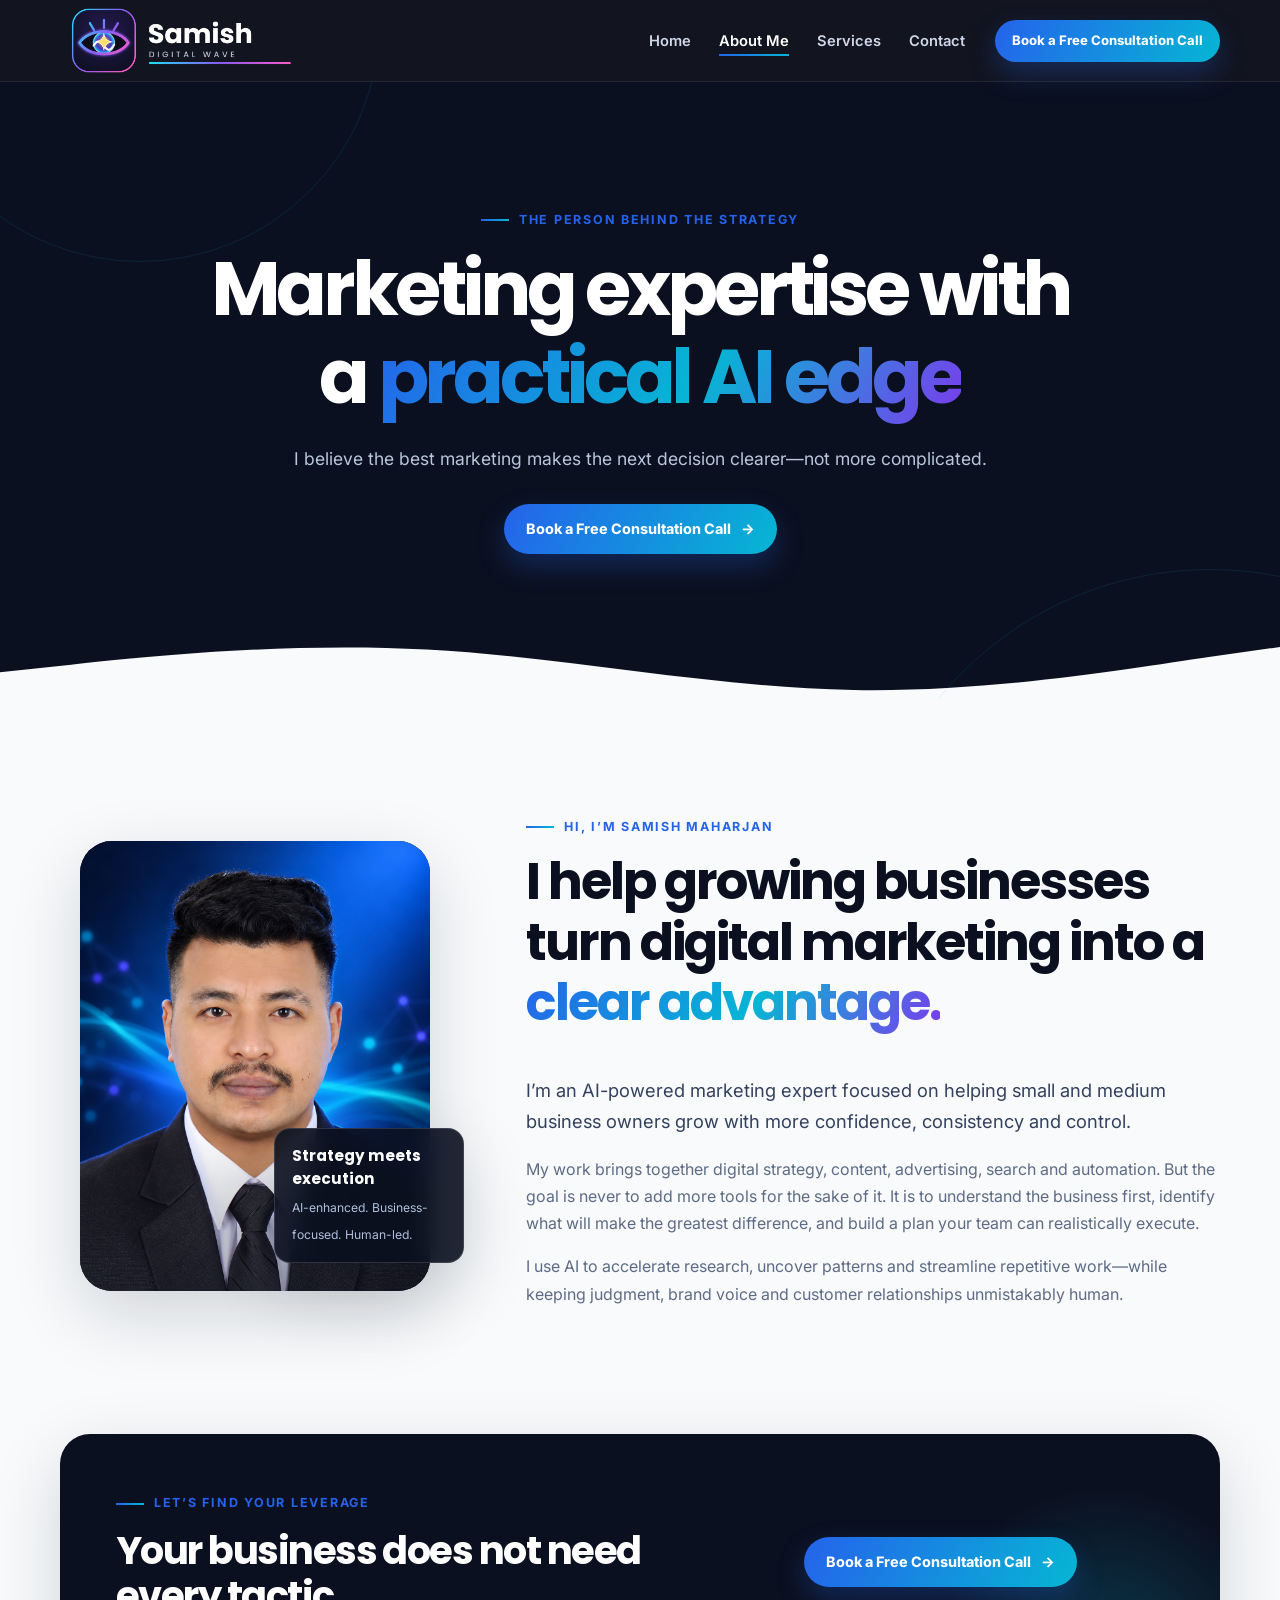
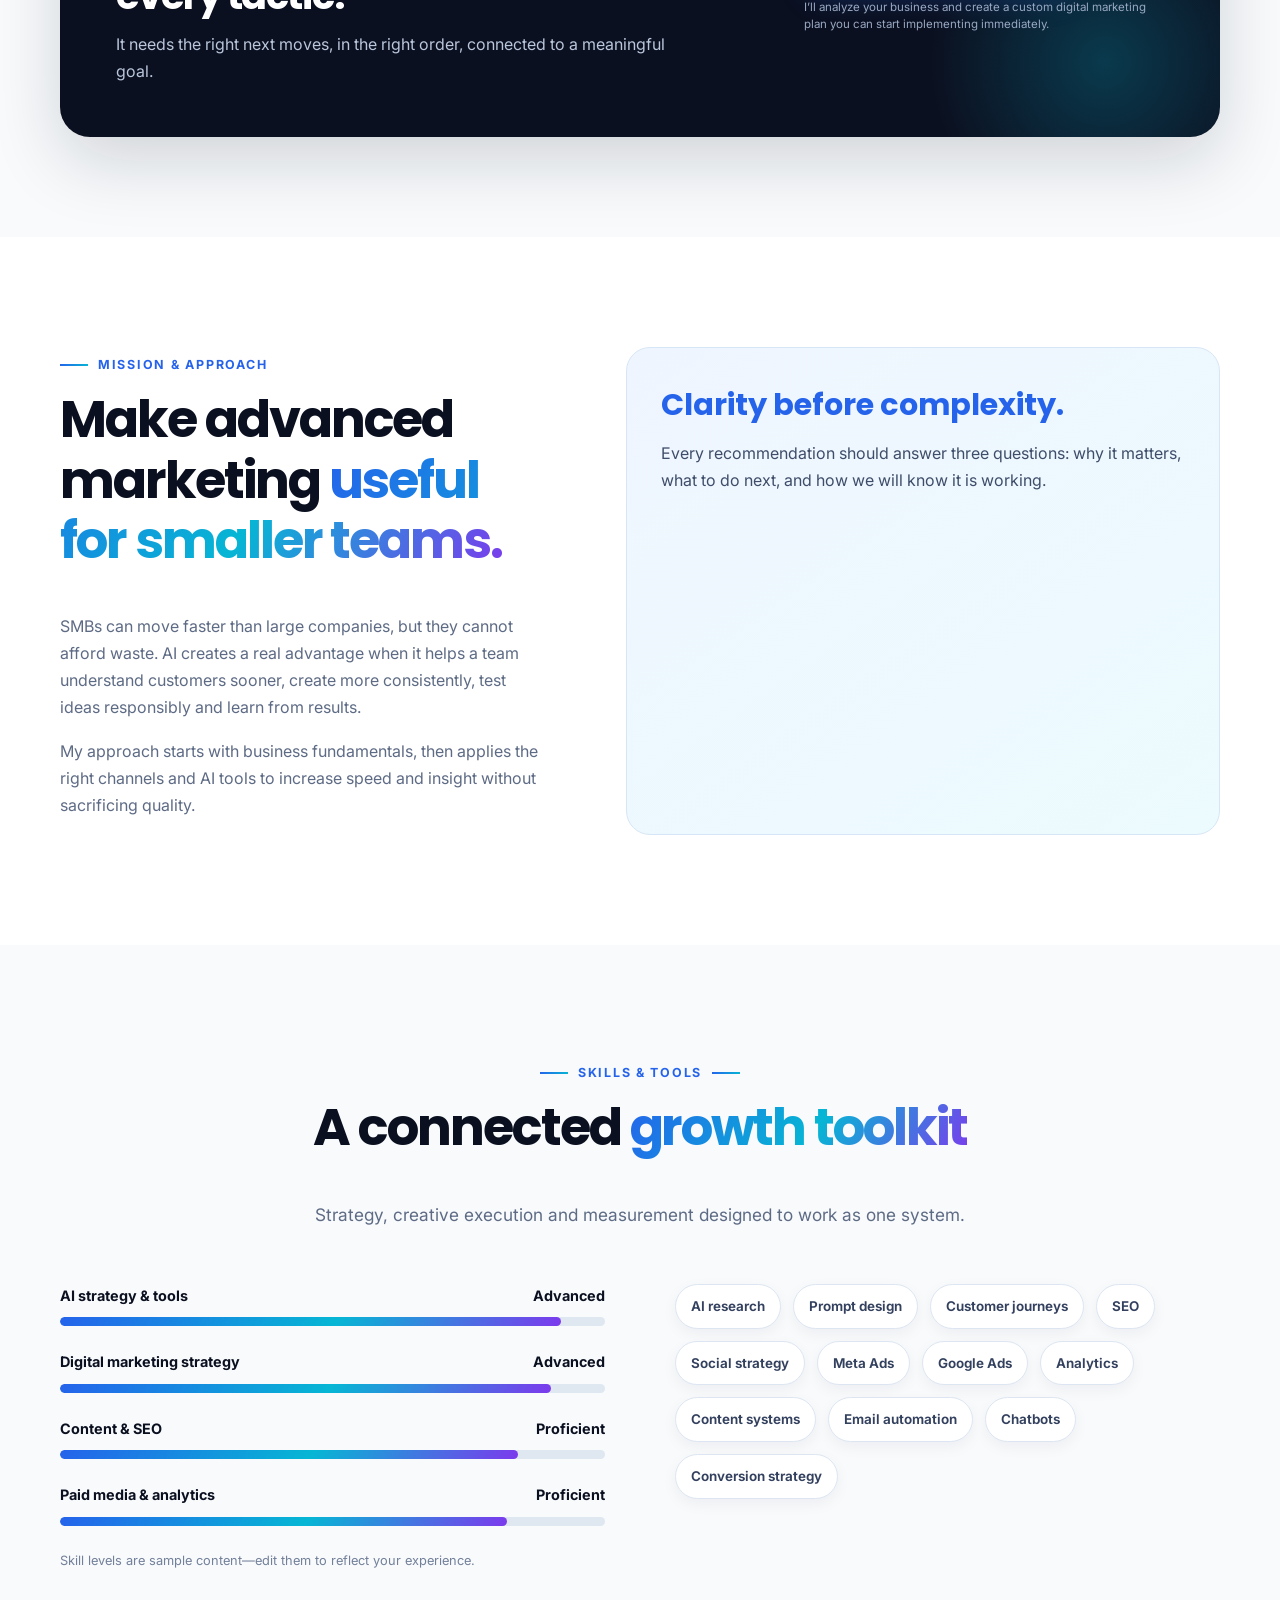
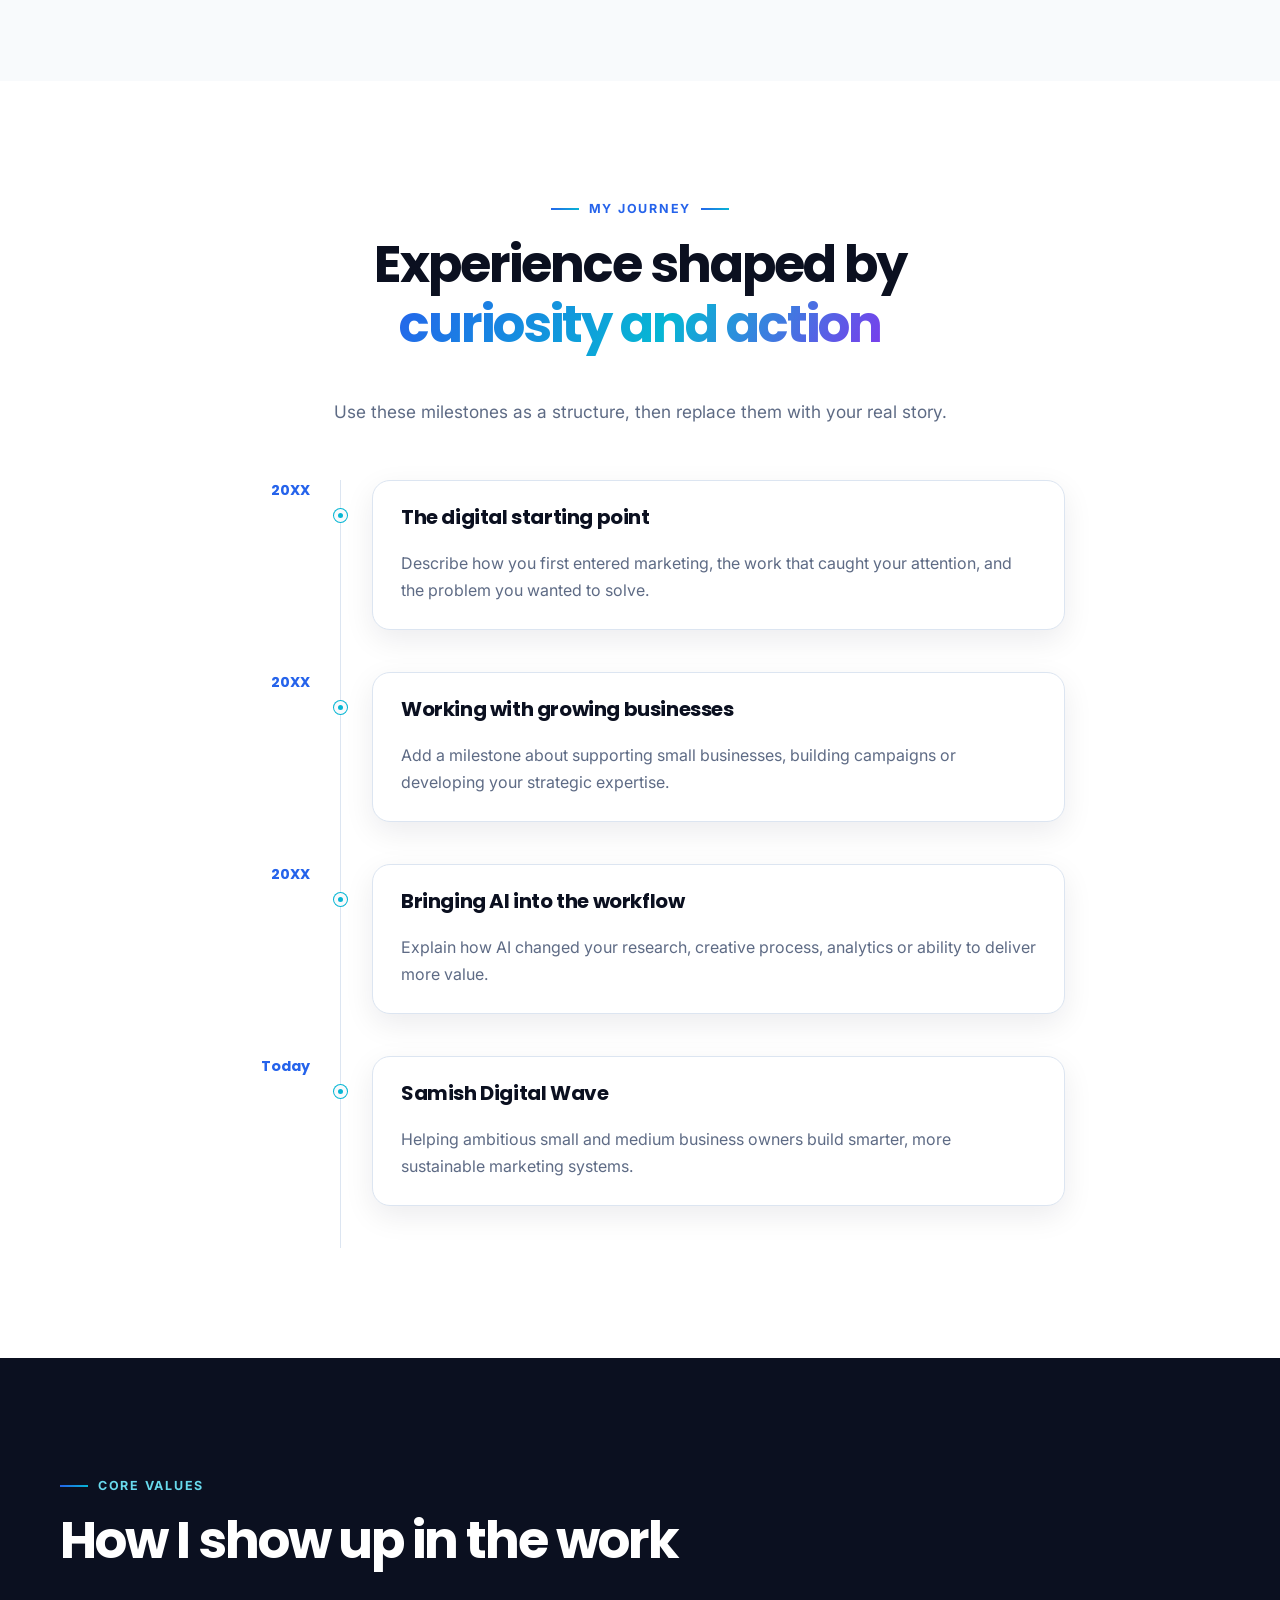
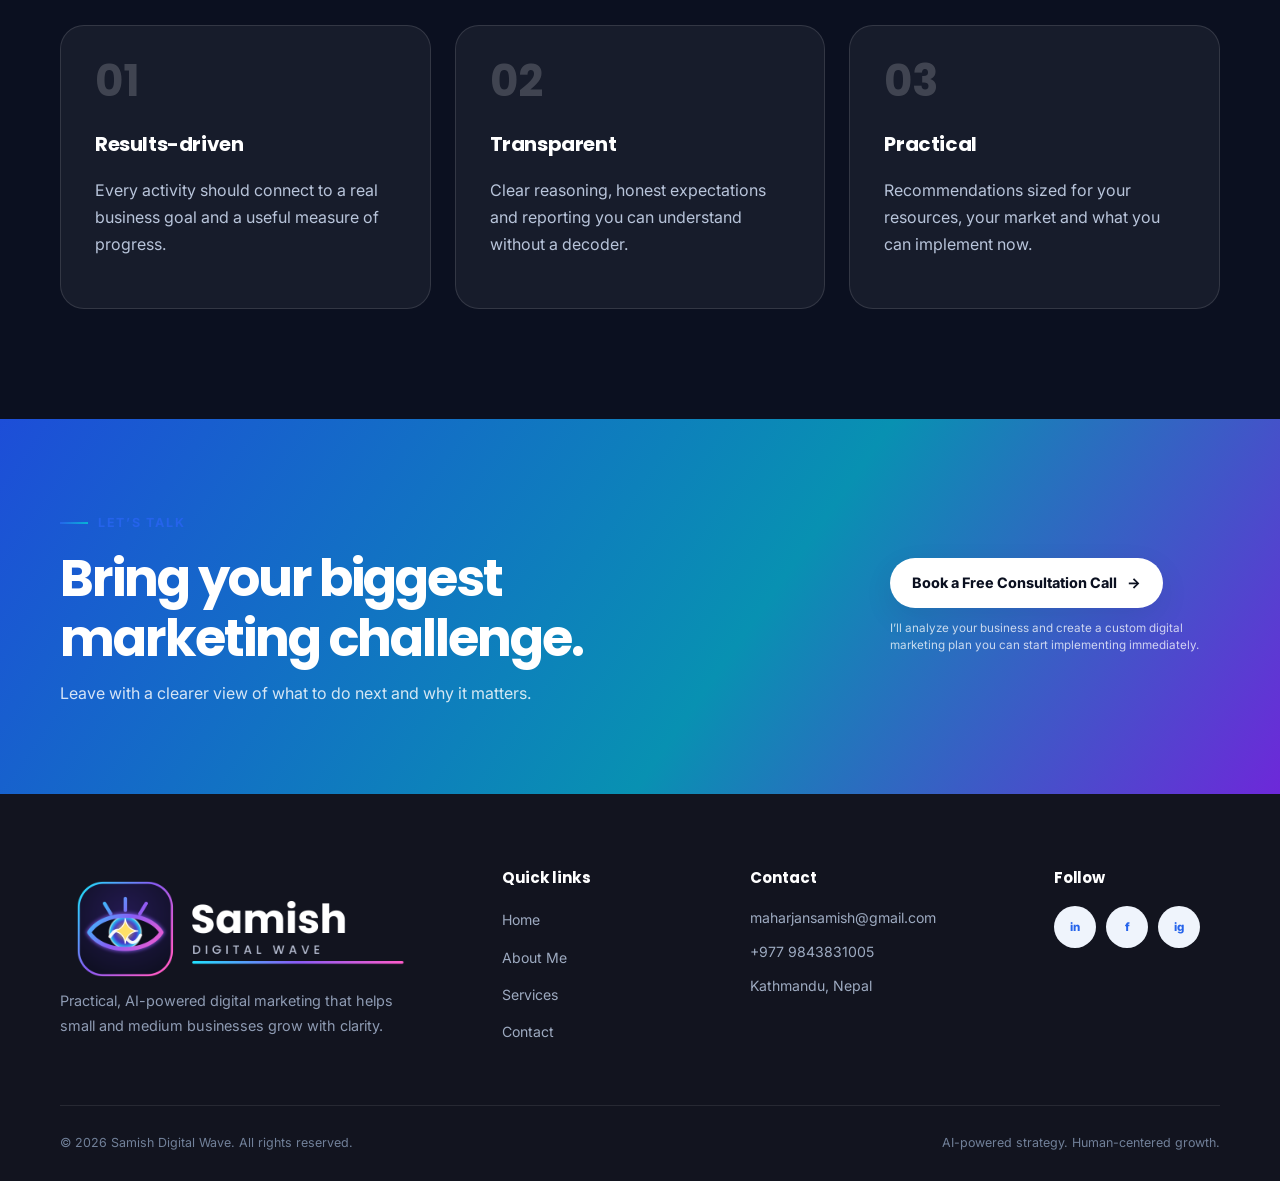
==== about.html @ e9ae1ece "First commit" ====
<!doctype html><html lang="en"><head>
  <meta charset="utf-8"><meta name="viewport" content="width=device-width, initial-scale=1">
  <title>About Samish Maharjan | Samish Digital Wave</title>
  <meta name="description" content="Meet Samish Maharjan, an AI-powered marketing expert helping small and medium businesses grow with practical, transparent digital strategy.">
  <meta name="theme-color" content="#0B1020"><meta property="og:title" content="About Samish Maharjan | Samish Digital Wave"><meta property="og:description" content="A practical, AI-driven approach to sustainable small-business growth."><meta property="og:type" content="profile"><meta property="og:image" content="assets/samish-logo-stacked-dark.png">
  <link rel="icon" href="assets/samish-logo-stacked-dark.png" type="image/png"><link rel="preconnect" href="https://fonts.googleapis.com"><link rel="preconnect" href="https://fonts.gstatic.com" crossorigin><link href="https://fonts.googleapis.com/css2?family=Inter:wght@400;500;600;700;800&family=Poppins:wght@500;600;700&display=swap" rel="stylesheet"><link rel="stylesheet" href="css/style.css"><script src="js/script.js" defer></script>
</head><body>
  <a class="skip-link" href="#main-content">Skip to content</a>
  <header class="site-header"><div class="container nav-wrap"><a class="brand" href="index.html" aria-label="Samish Digital Wave home"><img src="assets/samish-logo-horizontal-dark.png" alt="Samish Digital Wave"></a><button class="menu-toggle" type="button" aria-label="Toggle navigation" aria-controls="primary-menu" aria-expanded="false"><span></span><span></span><span></span></button><nav class="nav-menu" id="primary-menu" aria-label="Primary navigation"><ul class="nav-links"><li><a class="nav-link" href="index.html">Home</a></li><li><a class="nav-link" href="about.html" aria-current="page">About Me</a></li><li><a class="nav-link" href="services.html">Services</a></li><li><a class="nav-link" href="contact.html">Contact</a></li></ul><a class="btn btn-primary btn-small nav-cta" href="contact.html#book">Book a Free Consultation Call</a></nav></div></header>
  <main id="main-content">
    <section class="page-hero"><div class="container reveal"><span class="eyebrow">The person behind the strategy</span><h1>Marketing expertise with a <span class="text-gradient">practical AI edge</span></h1><p>I believe the best marketing makes the next decision clearer—not more complicated.</p><div class="button-row"><a class="btn btn-primary" href="contact.html#book">Book a Free Consultation Call <span class="arrow">→</span></a></div></div><div class="wave-divider" aria-hidden="true"><svg viewBox="0 0 1440 90" preserveAspectRatio="none"><path fill="currentColor" d="M0 56 80 47c80-9 240-27 400-18s320 45 480 48 320-27 400-39l80-12v64H0Z"/></svg></div></section>

    <section class="section" id="about-story"><div class="container about-intro">
      <div class="portrait-wrap reveal"><div class="portrait-frame"><img src="assets/samish-maharjan.png" alt="Professional portrait of Samish Maharjan" width="1104" height="1422"></div><div class="portrait-badge"><strong>Strategy meets execution</strong><span>AI-enhanced. Business-focused. Human-led.</span></div></div>
      <div class="reveal reveal-delay-1"><span class="eyebrow">Hi, I’m Samish Maharjan</span><h2>I help growing businesses turn digital marketing into a <span class="text-gradient">clear advantage.</span></h2><p class="lead">I’m an AI-powered marketing expert focused on helping small and medium business owners grow with more confidence, consistency and control.</p><p>My work brings together digital strategy, content, advertising, search and automation. But the goal is never to add more tools for the sake of it. It is to understand the business first, identify what will make the greatest difference, and build a plan your team can realistically execute.</p><p>I use AI to accelerate research, uncover patterns and streamline repetitive work—while keeping judgment, brand voice and customer relationships unmistakably human.</p></div>
    </div></section>

    <section class="mid-cta"><div class="container"><div class="cta-panel reveal"><div><span class="eyebrow">Let’s find your leverage</span><h2>Your business does not need every tactic.</h2><p>It needs the right next moves, in the right order, connected to a meaningful goal.</p></div><div class="cta-action"><a class="btn btn-primary" href="contact.html#book">Book a Free Consultation Call <span class="arrow">→</span></a><small>I’ll analyze your business and create a custom digital marketing plan you can start implementing immediately.</small></div></div></div></section>

    <section class="section section-white"><div class="container mission-grid"><div class="reveal"><span class="eyebrow">Mission &amp; approach</span><h2>Make advanced marketing <span class="text-gradient">useful for smaller teams.</span></h2><p>SMBs can move faster than large companies, but they cannot afford waste. AI creates a real advantage when it helps a team understand customers sooner, create more consistently, test ideas responsibly and learn from results.</p><p>My approach starts with business fundamentals, then applies the right channels and AI tools to increase speed and insight without sacrificing quality.</p></div><aside class="mission-aside reveal reveal-delay-1"><strong>Clarity before complexity.</strong><p>Every recommendation should answer three questions: why it matters, what to do next, and how we will know it is working.</p></aside></div></section>

    <section class="section" aria-labelledby="skills-title"><div class="container"><div class="section-heading center reveal"><span class="eyebrow">Skills &amp; tools</span><h2 id="skills-title">A connected <span class="text-gradient">growth toolkit</span></h2><p>Strategy, creative execution and measurement designed to work as one system.</p></div><div class="skills-wrap">
      <div class="reveal"><div class="skill"><div class="skill-label"><span>AI strategy &amp; tools</span><span>Advanced</span></div><div class="skill-track"><div class="skill-bar" style="--level:92%"></div></div></div><div class="skill"><div class="skill-label"><span>Digital marketing strategy</span><span>Advanced</span></div><div class="skill-track"><div class="skill-bar" style="--level:90%"></div></div></div><div class="skill"><div class="skill-label"><span>Content &amp; SEO</span><span>Proficient</span></div><div class="skill-track"><div class="skill-bar" style="--level:84%"></div></div></div><div class="skill"><div class="skill-label"><span>Paid media &amp; analytics</span><span>Proficient</span></div><div class="skill-track"><div class="skill-bar" style="--level:82%"></div></div></div><p class="placeholder-note">Skill levels are sample content—edit them to reflect your experience.</p></div>
      <div class="tag-cloud reveal reveal-delay-1" aria-label="Marketing skills"><span class="tag">AI research</span><span class="tag">Prompt design</span><span class="tag">Customer journeys</span><span class="tag">SEO</span><span class="tag">Social strategy</span><span class="tag">Meta Ads</span><span class="tag">Google Ads</span><span class="tag">Analytics</span><span class="tag">Content systems</span><span class="tag">Email automation</span><span class="tag">Chatbots</span><span class="tag">Conversion strategy</span></div>
    </div></div></section>

    <section class="section section-white" aria-labelledby="journey-title"><div class="container"><div class="section-heading center reveal"><span class="eyebrow">My journey</span><h2 id="journey-title">Experience shaped by <span class="text-gradient">curiosity and action</span></h2><p>Use these milestones as a structure, then replace them with your real story.</p></div><div class="timeline">
      <article class="timeline-item reveal"><div class="timeline-year">20XX</div><div class="timeline-content"><h3>The digital starting point</h3><p>Describe how you first entered marketing, the work that caught your attention, and the problem you wanted to solve.</p></div></article>
      <article class="timeline-item reveal"><div class="timeline-year">20XX</div><div class="timeline-content"><h3>Working with growing businesses</h3><p>Add a milestone about supporting small businesses, building campaigns or developing your strategic expertise.</p></div></article>
      <article class="timeline-item reveal"><div class="timeline-year">20XX</div><div class="timeline-content"><h3>Bringing AI into the workflow</h3><p>Explain how AI changed your research, creative process, analytics or ability to deliver more value.</p></div></article>
      <article class="timeline-item reveal"><div class="timeline-year">Today</div><div class="timeline-content"><h3>Samish Digital Wave</h3><p>Helping ambitious small and medium business owners build smarter, more sustainable marketing systems.</p></div></article>
    </div></div></section>

    <section class="section section-dark" aria-labelledby="values-title"><div class="container"><div class="section-heading reveal"><span class="eyebrow">Core values</span><h2 id="values-title">How I show up in the work</h2></div><div class="values-grid"><article class="value-card reveal"><span class="value-number">01</span><h3>Results-driven</h3><p>Every activity should connect to a real business goal and a useful measure of progress.</p></article><article class="value-card reveal reveal-delay-1"><span class="value-number">02</span><h3>Transparent</h3><p>Clear reasoning, honest expectations and reporting you can understand without a decoder.</p></article><article class="value-card reveal reveal-delay-2"><span class="value-number">03</span><h3>Practical</h3><p>Recommendations sized for your resources, your market and what you can implement now.</p></article></div></div></section>

    <section class="final-cta"><div class="container inner"><div><span class="eyebrow">Let’s talk</span><h2>Bring your biggest marketing challenge.</h2><p>Leave with a clearer view of what to do next and why it matters.</p></div><div class="action"><a class="btn btn-dark" href="contact.html#book">Book a Free Consultation Call <span class="arrow">→</span></a><small>I’ll analyze your business and create a custom digital marketing plan you can start implementing immediately.</small></div></div></section>
  </main>
  <footer class="site-footer"><div class="container"><div class="footer-grid"><div><a class="footer-brand" href="index.html"><img src="assets/samish-logo-horizontal-dark.png" alt="Samish Digital Wave"></a><p class="footer-about">Practical, AI-powered digital marketing that helps small and medium businesses grow with clarity.</p></div><div><h3>Quick links</h3><ul class="footer-links"><li><a href="index.html">Home</a></li><li><a href="about.html">About Me</a></li><li><a href="services.html">Services</a></li><li><a href="contact.html">Contact</a></li></ul></div><div class="footer-contact"><h3>Contact</h3><p><a href="mailto:maharjansamish@gmail.com">maharjansamish@gmail.com</a></p><p><a href="tel:+9779843831005">+977 9843831005</a></p><p>Kathmandu, Nepal</p></div><div><h3>Follow</h3><div class="social-row"><a class="social-link" href="#" aria-label="LinkedIn">in</a><a class="social-link" href="#" aria-label="Facebook">f</a><a class="social-link" href="#" aria-label="Instagram">ig</a></div></div></div><div class="footer-bottom"><p>© 2026 Samish Digital Wave. All rights reserved.</p><p>AI-powered strategy. Human-centered growth.</p></div></div></footer>
</body></html>
---- css/style.css ----
/* Samish Digital Wave — shared site styles */
:root {
  --navy: #0b1020;
  --navy-2: #111a34;
  --blue: #2563eb;
  --aqua: #06b6d4;
  --violet: #7c3aed;
  --ink: #182039;
  --muted: #5e6b85;
  --line: #dce5f1;
  --white: #ffffff;
  --off-white: #f8fafc;
  --gradient: linear-gradient(120deg, var(--blue), var(--aqua));
  --gradient-3: linear-gradient(120deg, var(--blue), var(--aqua) 55%, var(--violet));
  --shadow-sm: 0 10px 30px rgba(11, 16, 32, 0.08);
  --shadow-lg: 0 24px 70px rgba(11, 16, 32, 0.16);
  --radius: 24px;
  --radius-sm: 14px;
  --container: 1160px;
}

*, *::before, *::after { box-sizing: border-box; }
html { scroll-behavior: smooth; scroll-padding-top: 96px; }
body {
  margin: 0;
  color: var(--ink);
  background: var(--off-white);
  font: 400 1rem/1.7 "Inter", Arial, sans-serif;
  -webkit-font-smoothing: antialiased;
}
body.menu-open { overflow: hidden; }
img, svg { display: block; max-width: 100%; }
a { color: inherit; text-decoration: none; }
button, input, select, textarea { font: inherit; }
button { color: inherit; }
h1, h2, h3, h4, p { margin-top: 0; }
h1, h2, h3, h4 { color: var(--navy); font-family: "Poppins", Arial, sans-serif; line-height: 1.18; }
h1 { font-size: clamp(2.75rem, 6vw, 5.3rem); letter-spacing: -0.055em; }
h2 { font-size: clamp(2rem, 4vw, 3.35rem); letter-spacing: -0.04em; }
h3 { font-size: 1.25rem; letter-spacing: -0.02em; }
p { color: var(--muted); }
:focus-visible { outline: 3px solid rgba(6, 182, 212, 0.6); outline-offset: 4px; }

.skip-link { position: fixed; left: 18px; top: -80px; z-index: 999; padding: 12px 18px; background: var(--white); border-radius: 8px; font-weight: 700; transition: top .2s; }
.skip-link:focus { top: 18px; }
.container { width: min(calc(100% - 40px), var(--container)); margin-inline: auto; }
.section { position: relative; padding: 110px 0; }
.section-sm { padding: 74px 0; }
.section-white { background: var(--white); }
.section-dark { overflow: hidden; color: var(--white); background: var(--navy); }
.section-dark h2, .section-dark h3 { color: var(--white); }
.section-dark p { color: #b8c4da; }
.eyebrow { display: inline-flex; align-items: center; gap: 10px; margin-bottom: 18px; color: var(--blue); font: 700 .78rem/1 "Inter", sans-serif; letter-spacing: .14em; text-transform: uppercase; }
.eyebrow::before { width: 28px; height: 2px; content: ""; background: var(--gradient); }
.section-dark .eyebrow { color: #68d9ec; }
.section-heading { max-width: 720px; margin-bottom: 54px; }
.section-heading p { max-width: 650px; margin-bottom: 0; font-size: 1.08rem; }
.section-heading.center { margin-inline: auto; text-align: center; }
.section-heading.center p { margin-inline: auto; }
.section-heading.center .eyebrow::after { width: 28px; height: 2px; content: ""; background: var(--gradient); }
.text-gradient { color: transparent; background: var(--gradient-3); -webkit-background-clip: text; background-clip: text; }
.placeholder-note { margin: 20px 0 0; color: #73809a; font-size: .8rem; }

/* Header */
.site-header { position: sticky; z-index: 100; top: 0; color: var(--white); background: #12141f; border-bottom: 1px solid rgba(255,255,255,.08); }
.nav-wrap { display: flex; min-height: 80px; align-items: center; justify-content: space-between; gap: 26px; }
.brand { position: relative; z-index: 102; flex: 0 0 auto; width: 260px; color: var(--white); }
.brand img { width: 100%; }
.nav-menu { display: flex; align-items: center; gap: 30px; }
.nav-links { display: flex; align-items: center; gap: 28px; margin: 0; padding: 0; list-style: none; }
.nav-link { position: relative; padding: 28px 0 25px; color: #ced7e8; font-size: .92rem; font-weight: 600; }
.nav-link::after { position: absolute; bottom: 19px; left: 50%; width: 0; height: 2px; content: ""; background: var(--gradient); transform: translateX(-50%); transition: width .2s ease; }
.nav-link:hover, .nav-link[aria-current="page"] { color: var(--white); }
.nav-link:hover::after, .nav-link[aria-current="page"]::after { width: 100%; }
.menu-toggle { display: none; width: 44px; height: 44px; padding: 10px; background: transparent; border: 1px solid rgba(255,255,255,.2); border-radius: 11px; cursor: pointer; }
.menu-toggle span { display: block; height: 2px; margin: 5px 0; background: var(--white); border-radius: 2px; transition: .25s; }

/* Buttons */
.btn { display: inline-flex; min-height: 50px; align-items: center; justify-content: center; gap: 10px; padding: 13px 22px; border: 0; border-radius: 999px; font-size: .9rem; font-weight: 750; line-height: 1.2; cursor: pointer; transition: transform .25s, box-shadow .25s, background .25s; }
.btn:hover { transform: translateY(-3px); }
.btn-primary { color: var(--white); background: var(--gradient); box-shadow: 0 12px 28px rgba(37, 99, 235, .28); }
.btn-primary:hover { box-shadow: 0 16px 36px rgba(6, 182, 212, .32); }
.btn-secondary { color: var(--white); background: rgba(255,255,255,.07); border: 1px solid rgba(255,255,255,.24); }
.btn-secondary:hover { background: rgba(255,255,255,.13); }
.btn-dark { color: var(--navy); background: var(--white); box-shadow: var(--shadow-sm); }
.btn-small { min-height: 42px; padding: 10px 17px; font-size: .82rem; }
.btn .arrow { transition: transform .2s; }
.btn:hover .arrow { transform: translateX(4px); }
.button-row { display: flex; flex-wrap: wrap; gap: 14px; }

/* Home hero */
.hero { position: relative; min-height: 760px; overflow: hidden; color: var(--white); background: var(--navy); }
.hero::before { position: absolute; inset: -25% -10% auto auto; width: 720px; height: 720px; content: ""; background: radial-gradient(circle, rgba(37,99,235,.27), transparent 65%); }
.hero-grid { display: grid; min-height: 700px; align-items: center; grid-template-columns: 1.1fr .9fr; gap: 70px; padding: 80px 0 110px; }
.hero-copy { position: relative; z-index: 2; }
.hero h1 { max-width: 760px; margin-bottom: 25px; color: var(--white); }
.hero-copy > p { max-width: 650px; margin-bottom: 34px; color: #b9c6db; font-size: 1.15rem; }
.cta-support { display: flex; max-width: 640px; align-items: flex-start; gap: 10px; margin-top: 22px; color: #8f9db6; font-size: .83rem; line-height: 1.5; }
.cta-support svg { flex: 0 0 17px; margin-top: 3px; color: var(--aqua); }
.hero-art { position: relative; aspect-ratio: 1 / 1.02; }
.orbit { position: absolute; inset: 7%; border: 1px solid rgba(91,214,236,.23); border-radius: 50%; animation: spin 22s linear infinite; }
.orbit::before, .orbit::after { position: absolute; width: 11px; height: 11px; content: ""; background: var(--aqua); border-radius: 50%; box-shadow: 0 0 24px var(--aqua); }
.orbit::before { top: 12%; left: 14%; }
.orbit::after { right: 3%; bottom: 26%; background: var(--violet); box-shadow: 0 0 24px var(--violet); }
.ai-core { position: absolute; inset: 23%; display: grid; place-items: center; background: linear-gradient(145deg, rgba(37,99,235,.2), rgba(6,182,212,.08)); border: 1px solid rgba(255,255,255,.17); border-radius: 45% 55% 49% 51% / 51% 45% 55% 49%; box-shadow: inset 0 0 70px rgba(6,182,212,.12), 0 0 80px rgba(37,99,235,.14); animation: morph 8s ease-in-out infinite; backdrop-filter: blur(12px); }
.ai-core svg { width: 60%; filter: drop-shadow(0 14px 34px rgba(6,182,212,.35)); }
.signal-line { position: absolute; width: 53%; height: 1px; background: linear-gradient(90deg, transparent, rgba(6,182,212,.7), transparent); transform-origin: left; }
.signal-line.one { top: 28%; left: 0; transform: rotate(15deg); }
.signal-line.two { right: -3%; bottom: 25%; transform: rotate(-19deg); }
.floating-label { position: absolute; display: flex; align-items: center; gap: 9px; padding: 10px 14px; color: #e6f7fb; background: rgba(15,25,50,.72); border: 1px solid rgba(255,255,255,.14); border-radius: 999px; box-shadow: var(--shadow-sm); font-size: .75rem; font-weight: 650; backdrop-filter: blur(12px); }
.floating-label::before { width: 7px; height: 7px; content: ""; background: var(--aqua); border-radius: 50%; box-shadow: 0 0 12px var(--aqua); }
.floating-label.strategy { top: 14%; right: 1%; }
.floating-label.automation { bottom: 14%; left: 2%; }
.floating-label.growth { right: 0; bottom: 2%; }
.floating-label.growth::before { background: var(--violet); box-shadow: 0 0 12px var(--violet); }
.wave-divider { position: absolute; right: 0; bottom: -2px; left: 0; color: var(--off-white); }
.wave-divider svg { width: 100%; height: 76px; }

/* Growth system strip */
.trust-strip { position: relative; z-index: 4; margin-top: -24px; }
.growth-panel { display: grid; overflow: hidden; align-items: stretch; background: var(--white); border: 1px solid rgba(37,99,235,.09); border-radius: var(--radius); box-shadow: var(--shadow-lg); grid-template-columns: 1.15fr repeat(4, 1fr); }
.growth-intro { display: flex; justify-content: center; flex-direction: column; padding: 27px 30px; color: var(--white); background: var(--navy); }
.growth-intro span { margin-bottom: 6px; color: #67e8f9; font-size: .7rem; font-weight: 800; letter-spacing: .14em; text-transform: uppercase; }
.growth-intro strong { font: 650 1.15rem/1.35 "Poppins", sans-serif; }
.growth-item { display: flex; min-height: 118px; align-items: center; justify-content: center; flex-direction: column; gap: 10px; padding: 22px 16px; text-align: center; }
.growth-item + .growth-item { border-left: 1px solid var(--line); }
.growth-item svg { width: 27px; height: 27px; color: var(--blue); }
.growth-item strong { color: var(--navy); font: 650 .87rem/1.35 "Poppins", sans-serif; }

/* Reusable cards */
.card-grid { display: grid; grid-template-columns: repeat(4, 1fr); gap: 22px; }
.card { position: relative; overflow: hidden; padding: 30px; background: var(--white); border: 1px solid #e8edf5; border-radius: var(--radius); box-shadow: var(--shadow-sm); transition: transform .3s, box-shadow .3s, border-color .3s; }
.card::before { position: absolute; top: 0; left: 0; width: 100%; height: 3px; content: ""; background: var(--gradient); opacity: 0; transform: scaleX(.3); transition: .3s; }
.card:hover { border-color: rgba(37,99,235,.24); box-shadow: var(--shadow-lg); transform: translateY(-8px); }
.card:hover::before { opacity: 1; transform: scaleX(1); }
.icon-box { display: grid; width: 54px; height: 54px; margin-bottom: 24px; color: var(--blue); background: linear-gradient(145deg, #eef4ff, #e8fbff); border-radius: 16px; place-items: center; }
.icon-box svg { width: 25px; height: 25px; }
.card p { margin-bottom: 22px; font-size: .92rem; }
.text-link { display: inline-flex; align-items: center; gap: 7px; color: var(--blue); font-size: .88rem; font-weight: 750; }
.text-link span { transition: transform .2s; }
.text-link:hover span { transform: translateX(4px); }

/* CTA strip */
.mid-cta { padding: 0 0 100px; background: var(--off-white); }
.cta-panel { position: relative; display: grid; overflow: hidden; align-items: center; padding: 52px 56px; color: var(--white); background: var(--navy); border-radius: 30px; box-shadow: var(--shadow-lg); grid-template-columns: 1.15fr .85fr; gap: 40px; }
.cta-panel::before { position: absolute; right: -70px; bottom: -110px; width: 370px; height: 370px; content: ""; background: radial-gradient(circle, rgba(6,182,212,.25), transparent 67%); border-radius: 50%; }
.cta-panel h2 { margin-bottom: 12px; color: var(--white); font-size: clamp(1.75rem, 3vw, 2.6rem); }
.cta-panel p { max-width: 650px; margin: 0; color: #b9c6db; }
.cta-panel .cta-action { position: relative; z-index: 2; justify-self: end; }
.cta-panel .cta-action small { display: block; max-width: 360px; margin-top: 12px; color: #98a8c2; font-size: .72rem; line-height: 1.5; }

/* Process */
.process-grid { position: relative; display: grid; grid-template-columns: repeat(3, 1fr); gap: 40px; }
.process-grid::before { position: absolute; top: 29px; right: 16%; left: 16%; height: 1px; content: ""; background: linear-gradient(90deg, var(--blue), var(--aqua), var(--violet)); }
.process-step { position: relative; text-align: center; }
.step-number { position: relative; z-index: 2; display: grid; width: 60px; height: 60px; margin: 0 auto 23px; color: var(--white); background: var(--navy); border: 5px solid var(--white); border-radius: 50%; box-shadow: 0 0 0 1px var(--line); font: 700 1rem "Poppins", sans-serif; place-items: center; }
.process-step:nth-child(2) .step-number { background: var(--blue); }
.process-step:nth-child(3) .step-number { background: var(--violet); }
.process-step p { margin-bottom: 0; font-size: .93rem; }

/* Testimonials */
.testimonial-wrap { overflow: hidden; }
.testimonial-track { display: flex; transition: transform .55s cubic-bezier(.2,.7,.2,1); }
.testimonial { min-width: 100%; padding: 0 12%; text-align: center; }
.quote-mark { margin-bottom: 12px; color: var(--aqua); font: 700 5rem/1 Georgia, serif; opacity: .65; }
.testimonial blockquote { max-width: 800px; margin: 0 auto 28px; color: var(--white); font: 500 clamp(1.25rem, 2.7vw, 2rem)/1.55 "Poppins", sans-serif; }
.testimonial cite { color: #a8b7d0; font-style: normal; }
.testimonial cite strong { display: block; margin-bottom: 2px; color: var(--white); }
.slider-controls { display: flex; align-items: center; justify-content: center; gap: 14px; margin-top: 40px; }
.slider-btn { display: grid; width: 44px; height: 44px; color: var(--white); background: rgba(255,255,255,.06); border: 1px solid rgba(255,255,255,.18); border-radius: 50%; cursor: pointer; place-items: center; }
.slider-dots { display: flex; gap: 7px; }
.slider-dot { width: 8px; height: 8px; padding: 0; background: #4a5670; border: 0; border-radius: 50%; cursor: pointer; transition: .2s; }
.slider-dot.active { width: 24px; background: var(--aqua); border-radius: 99px; }

/* Inner page hero */
.page-hero { position: relative; overflow: hidden; padding: 120px 0 145px; color: var(--white); background: var(--navy); text-align: center; }
.page-hero::before, .page-hero::after { position: absolute; content: ""; border: 1px solid rgba(6,182,212,.12); border-radius: 50%; }
.page-hero::before { width: 480px; height: 480px; top: -300px; left: -100px; }
.page-hero::after { width: 700px; height: 700px; right: -280px; bottom: -570px; }
.page-hero .container { position: relative; z-index: 2; }
.page-hero h1 { max-width: 900px; margin: 0 auto 22px; color: var(--white); font-size: clamp(2.55rem, 6vw, 4.7rem); }
.page-hero p { max-width: 720px; margin: 0 auto 30px; color: #b9c6db; font-size: 1.1rem; }
.page-hero .button-row { justify-content: center; }
.page-hero .wave-divider { color: var(--off-white); }

/* About */
.about-intro { display: grid; align-items: center; grid-template-columns: .72fr 1.28fr; gap: 76px; }
.portrait-wrap { position: relative; width: min(100%, 350px); justify-self: center; }
.portrait-frame { position: relative; overflow: hidden; background: var(--navy); border-radius: 32px; box-shadow: var(--shadow-lg); }
.portrait-frame img { width: 100%; height: auto; }
.portrait-frame::after { position: absolute; inset: auto 0 0; height: 34%; content: ""; background: linear-gradient(transparent, rgba(11,16,32,.34)); pointer-events: none; }
.portrait-badge { position: absolute; right: -34px; bottom: 28px; z-index: 2; max-width: 190px; padding: 15px 17px; color: var(--white); background: rgba(11,16,32,.9); border: 1px solid rgba(255,255,255,.14); border-radius: 16px; box-shadow: var(--shadow-lg); backdrop-filter: blur(12px); }
.portrait-badge strong { display: block; margin-bottom: 3px; font: 700 .95rem "Poppins", sans-serif; }
.portrait-badge span { color: #aec0db; font-size: .76rem; }
.lead { color: #34415e; font-size: 1.15rem; }
.mission-grid { display: grid; grid-template-columns: .9fr 1.1fr; gap: 80px; }
.mission-aside { padding: 34px; background: linear-gradient(145deg, #eff5ff, #ecfbfe); border: 1px solid #d7e6f6; border-radius: var(--radius); }
.mission-aside strong { display: block; margin-bottom: 12px; color: var(--blue); font: 700 1.9rem "Poppins", sans-serif; }
.mission-aside p { margin-bottom: 0; color: #3e4d69; }
.skills-wrap { display: grid; grid-template-columns: 1fr 1fr; gap: 70px; }
.skill { margin-bottom: 24px; }
.skill-label { display: flex; justify-content: space-between; margin-bottom: 9px; color: var(--navy); font-size: .9rem; font-weight: 700; }
.skill-track { overflow: hidden; height: 9px; background: #dfe7f1; border-radius: 99px; }
.skill-bar { width: 0; height: 100%; background: var(--gradient-3); border-radius: inherit; transition: width 1.2s cubic-bezier(.2,.7,.2,1); }
.skill-bar.animated { width: var(--level); }
.tag-cloud { display: flex; flex-wrap: wrap; align-content: flex-start; gap: 12px; }
.tag { padding: 10px 15px; color: #33415f; background: var(--white); border: 1px solid var(--line); border-radius: 999px; box-shadow: 0 5px 15px rgba(11,16,32,.05); font-size: .84rem; font-weight: 650; }
.timeline { position: relative; max-width: 850px; margin: 0 auto; }
.timeline::before { position: absolute; top: 0; bottom: 0; left: 125px; width: 1px; content: ""; background: var(--line); }
.timeline-item { display: grid; grid-template-columns: 95px 1fr; gap: 62px; padding-bottom: 42px; }
.timeline-year { color: var(--blue); font: 700 .9rem "Poppins", sans-serif; text-align: right; }
.timeline-content { position: relative; padding: 25px 28px; background: var(--white); border: 1px solid var(--line); border-radius: 18px; box-shadow: var(--shadow-sm); }
.timeline-content::before { position: absolute; top: 28px; left: -39px; width: 13px; height: 13px; content: ""; background: var(--aqua); border: 4px solid var(--off-white); border-radius: 50%; box-shadow: 0 0 0 1px var(--aqua); }
.timeline-content p { margin-bottom: 0; }
.values-grid { display: grid; grid-template-columns: repeat(3, 1fr); gap: 24px; }
.value-card { padding: 34px; background: rgba(255,255,255,.05); border: 1px solid rgba(255,255,255,.12); border-radius: var(--radius); }
.value-card .value-number { display: block; margin-bottom: 30px; color: rgba(255,255,255,.18); font: 700 2.7rem/1 "Poppins", sans-serif; }

/* Services */
.service-list { display: grid; gap: 28px; }
.service-block { display: grid; overflow: hidden; background: var(--white); border: 1px solid var(--line); border-radius: 28px; box-shadow: var(--shadow-sm); grid-template-columns: .7fr 1.3fr; }
.service-visual { position: relative; display: grid; min-height: 360px; overflow: hidden; color: var(--white); background: linear-gradient(145deg, var(--navy-2), var(--navy)); place-items: center; }
.service-visual::before { position: absolute; width: 240px; height: 240px; content: ""; background: radial-gradient(circle, rgba(6,182,212,.18), transparent 66%); border: 1px solid rgba(255,255,255,.1); border-radius: 50%; }
.service-visual .service-no { position: absolute; top: 22px; left: 24px; color: rgba(255,255,255,.38); font: 700 .78rem "Inter", sans-serif; letter-spacing: .12em; }
.service-visual svg { position: relative; z-index: 2; width: 88px; height: 88px; filter: drop-shadow(0 16px 28px rgba(6,182,212,.25)); }
.service-content { padding: 45px 50px; }
.service-content h2 { margin-bottom: 14px; font-size: clamp(1.6rem, 2.7vw, 2.35rem); }
.check-list { display: grid; margin: 24px 0 30px; padding: 0; list-style: none; grid-template-columns: 1fr 1fr; gap: 12px 22px; }
.check-list li { position: relative; padding-left: 27px; color: #42506c; font-size: .9rem; }
.check-list li::before { position: absolute; top: 4px; left: 0; display: grid; width: 18px; height: 18px; content: "✓"; color: var(--white); background: var(--blue); border-radius: 50%; font-size: .68rem; font-weight: 800; place-items: center; }
.industries { display: grid; grid-template-columns: repeat(5, 1fr); gap: 16px; }
.industry { padding: 26px 18px; background: var(--white); border: 1px solid var(--line); border-radius: 18px; text-align: center; transition: .25s; }
.industry:hover { color: var(--blue); border-color: rgba(37,99,235,.3); transform: translateY(-5px); }
.industry svg { width: 30px; height: 30px; margin: 0 auto 14px; color: var(--blue); }
.industry strong { display: block; font: 650 .9rem "Poppins", sans-serif; }

/* Accordion */
.faq-list { max-width: 820px; margin: 0 auto; }
.faq-item { background: var(--white); border-bottom: 1px solid var(--line); }
.faq-item:first-child { border-top: 1px solid var(--line); }
.faq-question { display: flex; width: 100%; align-items: center; justify-content: space-between; gap: 24px; padding: 25px 5px; background: transparent; border: 0; color: var(--navy); font-family: "Poppins", sans-serif; font-weight: 650; text-align: left; cursor: pointer; }
.faq-icon { position: relative; flex: 0 0 30px; width: 30px; height: 30px; background: #eef4ff; border-radius: 50%; }
.faq-icon::before, .faq-icon::after { position: absolute; top: 50%; left: 50%; width: 12px; height: 2px; content: ""; background: var(--blue); transform: translate(-50%,-50%); transition: transform .25s; }
.faq-icon::after { transform: translate(-50%,-50%) rotate(90deg); }
.faq-question[aria-expanded="true"] .faq-icon::after { transform: translate(-50%,-50%) rotate(0); }
.faq-answer { overflow: hidden; max-height: 0; transition: max-height .35s ease; }
.faq-answer p { padding: 0 50px 25px 5px; margin: 0; }

/* Contact */
.contact-grid { display: grid; align-items: start; grid-template-columns: 1.25fr .75fr; gap: 54px; }
.form-card, .contact-card { padding: 40px; background: var(--white); border: 1px solid var(--line); border-radius: 28px; box-shadow: var(--shadow-sm); }
.form-grid { display: grid; grid-template-columns: 1fr 1fr; gap: 20px; }
.form-group { display: grid; gap: 8px; }
.form-group.full { grid-column: 1 / -1; }
label { color: var(--navy); font-size: .82rem; font-weight: 700; }
input, select, textarea { width: 100%; padding: 13px 15px; color: var(--ink); background: #fbfcfe; border: 1px solid #cfd9e7; border-radius: 11px; outline: 0; transition: border-color .2s, box-shadow .2s; }
.form-honeypot { position: absolute !important; left: -9999px !important; width: 1px !important; height: 1px !important; padding: 0 !important; opacity: 0 !important; pointer-events: none !important; }
textarea { min-height: 132px; resize: vertical; }
input:focus, select:focus, textarea:focus { border-color: var(--blue); box-shadow: 0 0 0 4px rgba(37,99,235,.1); }
[aria-invalid="true"] { border-color: #dc2626; }
.field-error { min-height: 18px; color: #b42318; font-size: .75rem; }
.form-submit { margin-top: 26px; }
.form-status { display: none; margin-top: 20px; padding: 15px 18px; border-radius: 12px; font-size: .88rem; }
.form-status.success { display: block; color: #0b5e4b; background: #e5faf4; border: 1px solid #b5ecdc; }
.form-status.error { display: block; color: #991b1b; background: #fef2f2; border: 1px solid #fecaca; }
.contact-card h3 { margin-bottom: 8px; }
.contact-list { margin: 28px 0; padding: 0; list-style: none; }
.contact-list li { display: flex; align-items: flex-start; gap: 14px; padding: 16px 0; border-bottom: 1px solid var(--line); }
.contact-list svg { flex: 0 0 21px; margin-top: 3px; color: var(--blue); }
.contact-list span { display: block; color: #8290a8; font-size: .76rem; }
.contact-list strong { color: var(--navy); font-size: .9rem; }
.contact-list a { color: inherit; }
.contact-list a:hover { color: var(--blue); }
.social-row { display: flex; flex-wrap: wrap; gap: 10px; }
.social-link { display: grid; width: 42px; height: 42px; color: var(--blue); background: #eff4fc; border-radius: 50%; font-size: .72rem; font-weight: 800; place-items: center; transition: .2s; }
.social-link:hover { color: var(--white); background: var(--blue); transform: translateY(-3px); }
.call-steps { display: grid; grid-template-columns: repeat(3,1fr); gap: 24px; }
.call-step { padding: 28px; background: var(--white); border: 1px solid var(--line); border-radius: 20px; }
.call-step strong { display: block; margin-bottom: 14px; color: var(--aqua); font: 700 .8rem "Poppins", sans-serif; letter-spacing: .12em; }

/* Final CTA and footer */
.final-cta { padding: 86px 0; color: var(--white); background: linear-gradient(125deg, #1d4ed8, #0891b2 58%, #6d28d9); }
.final-cta .inner { display: grid; align-items: center; grid-template-columns: 1.2fr .8fr; gap: 45px; }
.final-cta h2 { margin-bottom: 12px; color: var(--white); }
.final-cta p { max-width: 670px; margin-bottom: 0; color: rgba(255,255,255,.82); }
.final-cta .action { justify-self: end; }
.final-cta small { display: block; max-width: 330px; margin-top: 12px; color: rgba(255,255,255,.75); font-size: .73rem; line-height: 1.5; }
.site-footer { padding: 75px 0 28px; color: #aebbd1; background: #12141f; }
.footer-grid { display: grid; padding-bottom: 50px; grid-template-columns: 1.4fr .7fr .9fr .6fr; gap: 55px; }
.footer-brand { width: 270px; margin-bottom: 20px; color: var(--white); }
.footer-about { max-width: 340px; color: #8e9bb3; font-size: .9rem; }
.site-footer h3 { margin-bottom: 20px; color: var(--white); font-size: .95rem; }
.footer-links { margin: 0; padding: 0; list-style: none; }
.footer-links li { margin-bottom: 10px; }
.footer-links a { color: #9daaC0; font-size: .88rem; transition: color .2s; }
.footer-links a:hover { color: var(--aqua); }
.footer-contact p { margin-bottom: 10px; color: #9daac0; font-size: .88rem; }
.footer-contact a { color: #9daac0; transition: color .2s; }
.footer-contact a:hover { color: var(--aqua); }
.footer-bottom { display: flex; align-items: center; justify-content: space-between; gap: 20px; padding-top: 26px; border-top: 1px solid rgba(255,255,255,.09); }
.footer-bottom p { margin: 0; color: #718099; font-size: .78rem; }

/* Reveal animations */
.reveal { opacity: 0; transform: translateY(28px); transition: opacity .7s ease, transform .7s ease; }
.reveal.in-view { opacity: 1; transform: translateY(0); }
.reveal-delay-1 { transition-delay: .1s; }
.reveal-delay-2 { transition-delay: .2s; }
.reveal-delay-3 { transition-delay: .3s; }
@keyframes spin { to { transform: rotate(360deg); } }
@keyframes morph { 0%,100% { border-radius: 45% 55% 49% 51% / 51% 45% 55% 49%; transform: translateY(0); } 50% { border-radius: 55% 45% 55% 45% / 44% 56% 44% 56%; transform: translateY(-10px); } }

@media (max-width: 1060px) {
  .nav-menu { gap: 16px; }
  .nav-links { gap: 18px; }
  .nav-cta { display: none; }
  .hero-grid { grid-template-columns: 1fr 400px; gap: 35px; }
  .card-grid { grid-template-columns: repeat(2,1fr); }
  .footer-grid { grid-template-columns: 1.2fr .7fr .9fr; }
  .footer-grid > :last-child { grid-column: 2; }
}

@media (max-width: 820px) {
  .section { padding: 82px 0; }
  .section-sm { padding: 62px 0; }
  .menu-toggle { position: relative; z-index: 102; display: block; }
  .menu-toggle[aria-expanded="true"] span:nth-child(1) { transform: translateY(7px) rotate(45deg); }
  .menu-toggle[aria-expanded="true"] span:nth-child(2) { opacity: 0; }
  .menu-toggle[aria-expanded="true"] span:nth-child(3) { transform: translateY(-7px) rotate(-45deg); }
  .nav-menu { position: absolute; inset: 80px 0 auto; display: grid; min-height: calc(100vh - 80px); align-content: start; justify-items: center; gap: 28px; padding: 54px 30px 40px; background: #12141f; opacity: 0; pointer-events: none; transform: translateY(-12px); transition: .25s; }
  .nav-menu.open { opacity: 1; pointer-events: auto; transform: translateY(0); }
  .nav-links { display: grid; gap: 4px; text-align: center; }
  .nav-link { display: inline-block; padding: 14px; font: 600 1.35rem "Poppins", sans-serif; }
  .nav-link::after { bottom: 8px; }
  .nav-cta { display: inline-flex; }
  .hero-grid { min-height: auto; grid-template-columns: 1fr; padding: 90px 0 135px; text-align: center; }
  .hero-copy > p, .hero .cta-support { margin-inline: auto; }
  .hero .button-row { justify-content: center; }
  .hero-art { max-width: 500px; width: 88%; margin: 0 auto; }
  .growth-panel { grid-template-columns: repeat(2, 1fr); }
  .growth-intro { grid-column: 1 / -1; min-height: 110px; text-align: center; }
  .growth-item + .growth-item { border-left: 0; }
  .growth-item:nth-child(odd) { border-left: 1px solid var(--line); }
  .growth-item:nth-child(n+4) { border-top: 1px solid var(--line); }
  .cta-panel, .final-cta .inner { grid-template-columns: 1fr; text-align: center; }
  .cta-panel .cta-action, .final-cta .action { justify-self: center; }
  .process-grid { grid-template-columns: 1fr; gap: 32px; }
  .process-grid::before { display: none; }
  .page-hero { padding: 90px 0 125px; }
  .about-intro, .mission-grid, .skills-wrap, .contact-grid { grid-template-columns: 1fr; gap: 48px; }
  .about-intro { max-width: 650px; margin: 0 auto; }
  .portrait-wrap { max-width: 330px; }
  .portrait-badge { right: -10px; }
  .service-block { grid-template-columns: 1fr; }
  .service-visual { min-height: 250px; }
  .industries { grid-template-columns: repeat(3,1fr); }
  .footer-grid { grid-template-columns: 1fr 1fr; }
  .footer-grid > :last-child { grid-column: auto; }
}

@media (max-width: 560px) {
  .container { width: min(calc(100% - 28px), var(--container)); }
  .brand { width: 220px; }
  .nav-wrap { min-height: 70px; }
  .nav-menu { inset-block-start: 70px; min-height: calc(100vh - 70px); }
  h1 { font-size: 2.7rem; }
  h2 { font-size: 2rem; }
  .hero-grid { padding-top: 72px; }
  .hero-art { width: 100%; }
  .floating-label { padding: 8px 10px; font-size: .64rem; }
  .card-grid, .values-grid, .call-steps { grid-template-columns: 1fr; }
  .growth-panel { grid-template-columns: 1fr 1fr; }
  .growth-item { min-height: 106px; padding: 18px 10px; }
  .growth-item strong { font-size: .78rem; }
  .cta-panel { padding: 38px 24px; }
  .testimonial { padding: 0 3%; }
  .portrait-badge { right: 10px; bottom: 15px; }
  .timeline::before { left: 11px; }
  .timeline-item { grid-template-columns: 1fr; gap: 10px; padding-left: 38px; }
  .timeline-year { text-align: left; }
  .timeline-content::before { top: -30px; left: -33px; }
  .service-content { padding: 32px 24px; }
  .check-list { grid-template-columns: 1fr; }
  .industries { grid-template-columns: 1fr 1fr; }
  .form-card, .contact-card { padding: 28px 20px; }
  .form-grid { grid-template-columns: 1fr; }
  .form-group.full { grid-column: auto; }
  .footer-grid { grid-template-columns: 1fr; gap: 35px; }
  .footer-bottom { align-items: flex-start; flex-direction: column; }
}

@media (prefers-reduced-motion: reduce) {
  *, *::before, *::after { scroll-behavior: auto !important; animation-duration: .01ms !important; animation-iteration-count: 1 !important; transition-duration: .01ms !important; }
  .reveal { opacity: 1; transform: none; }
}
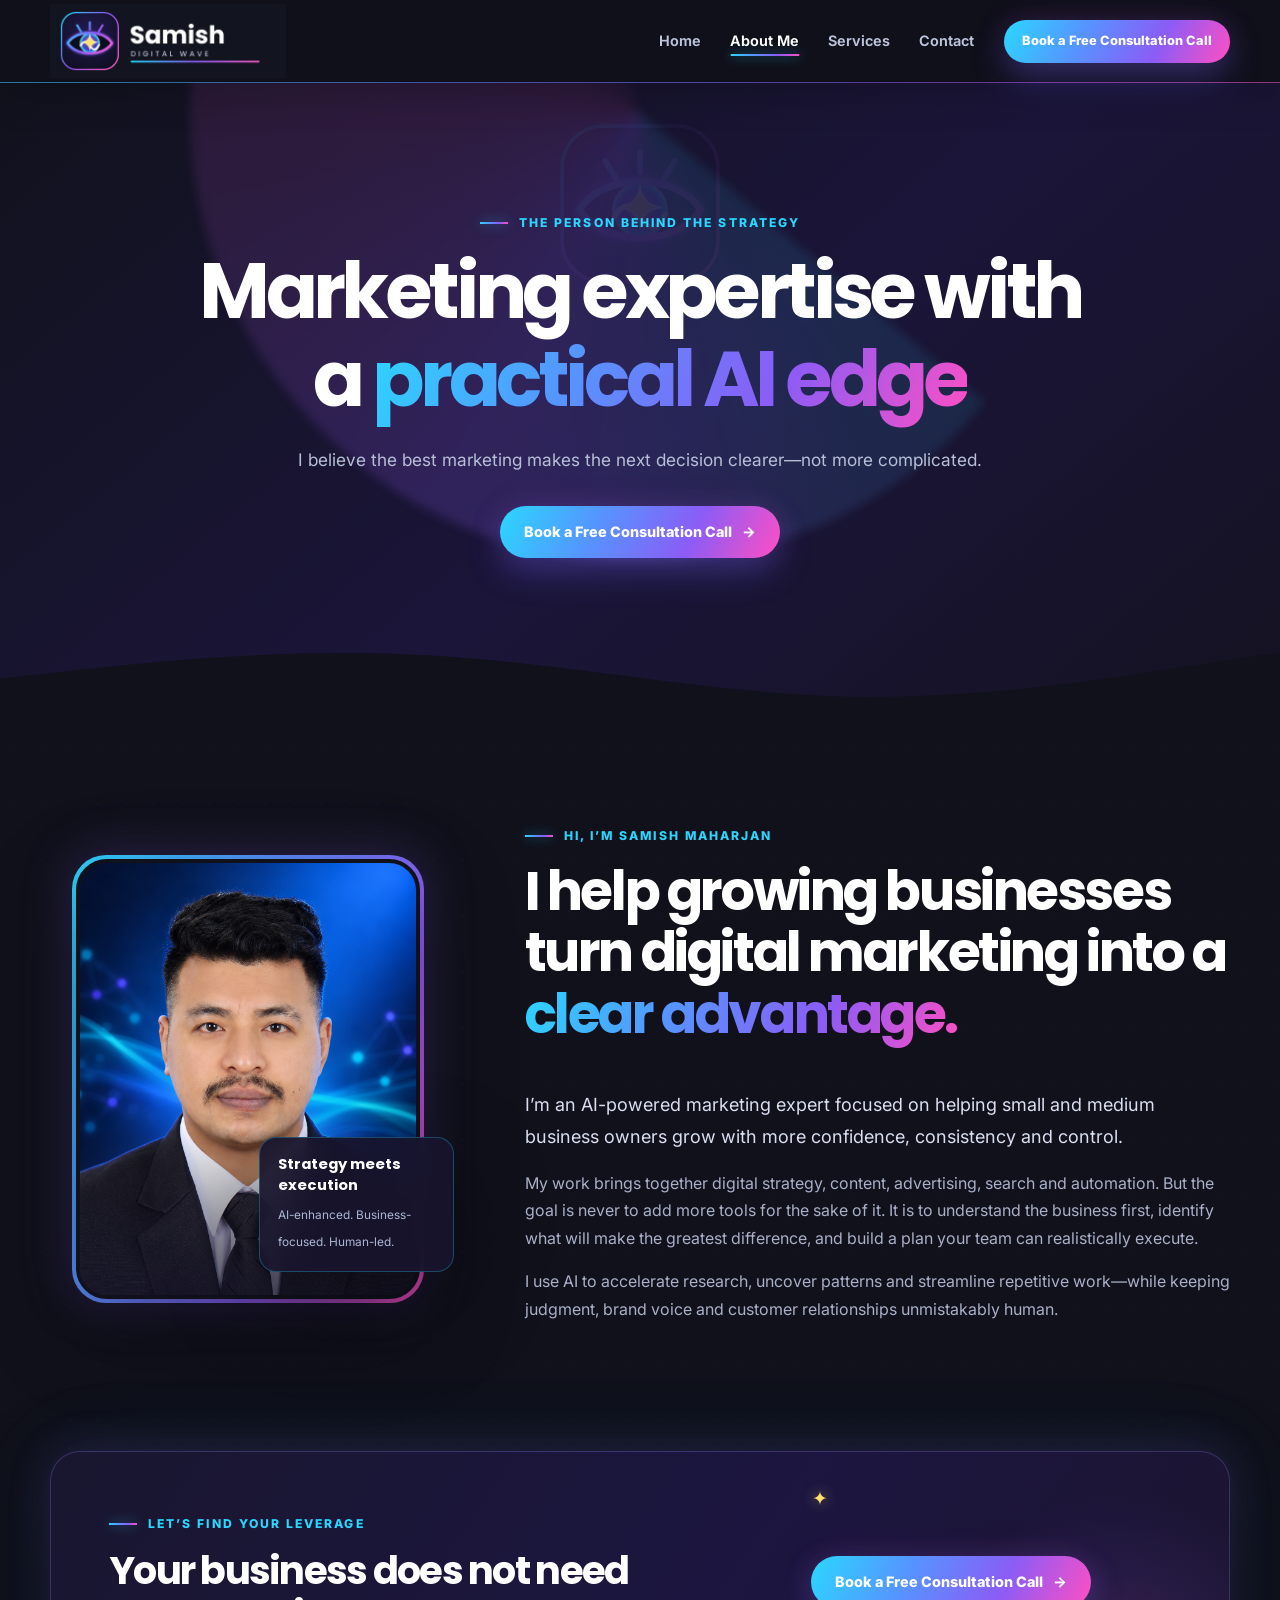
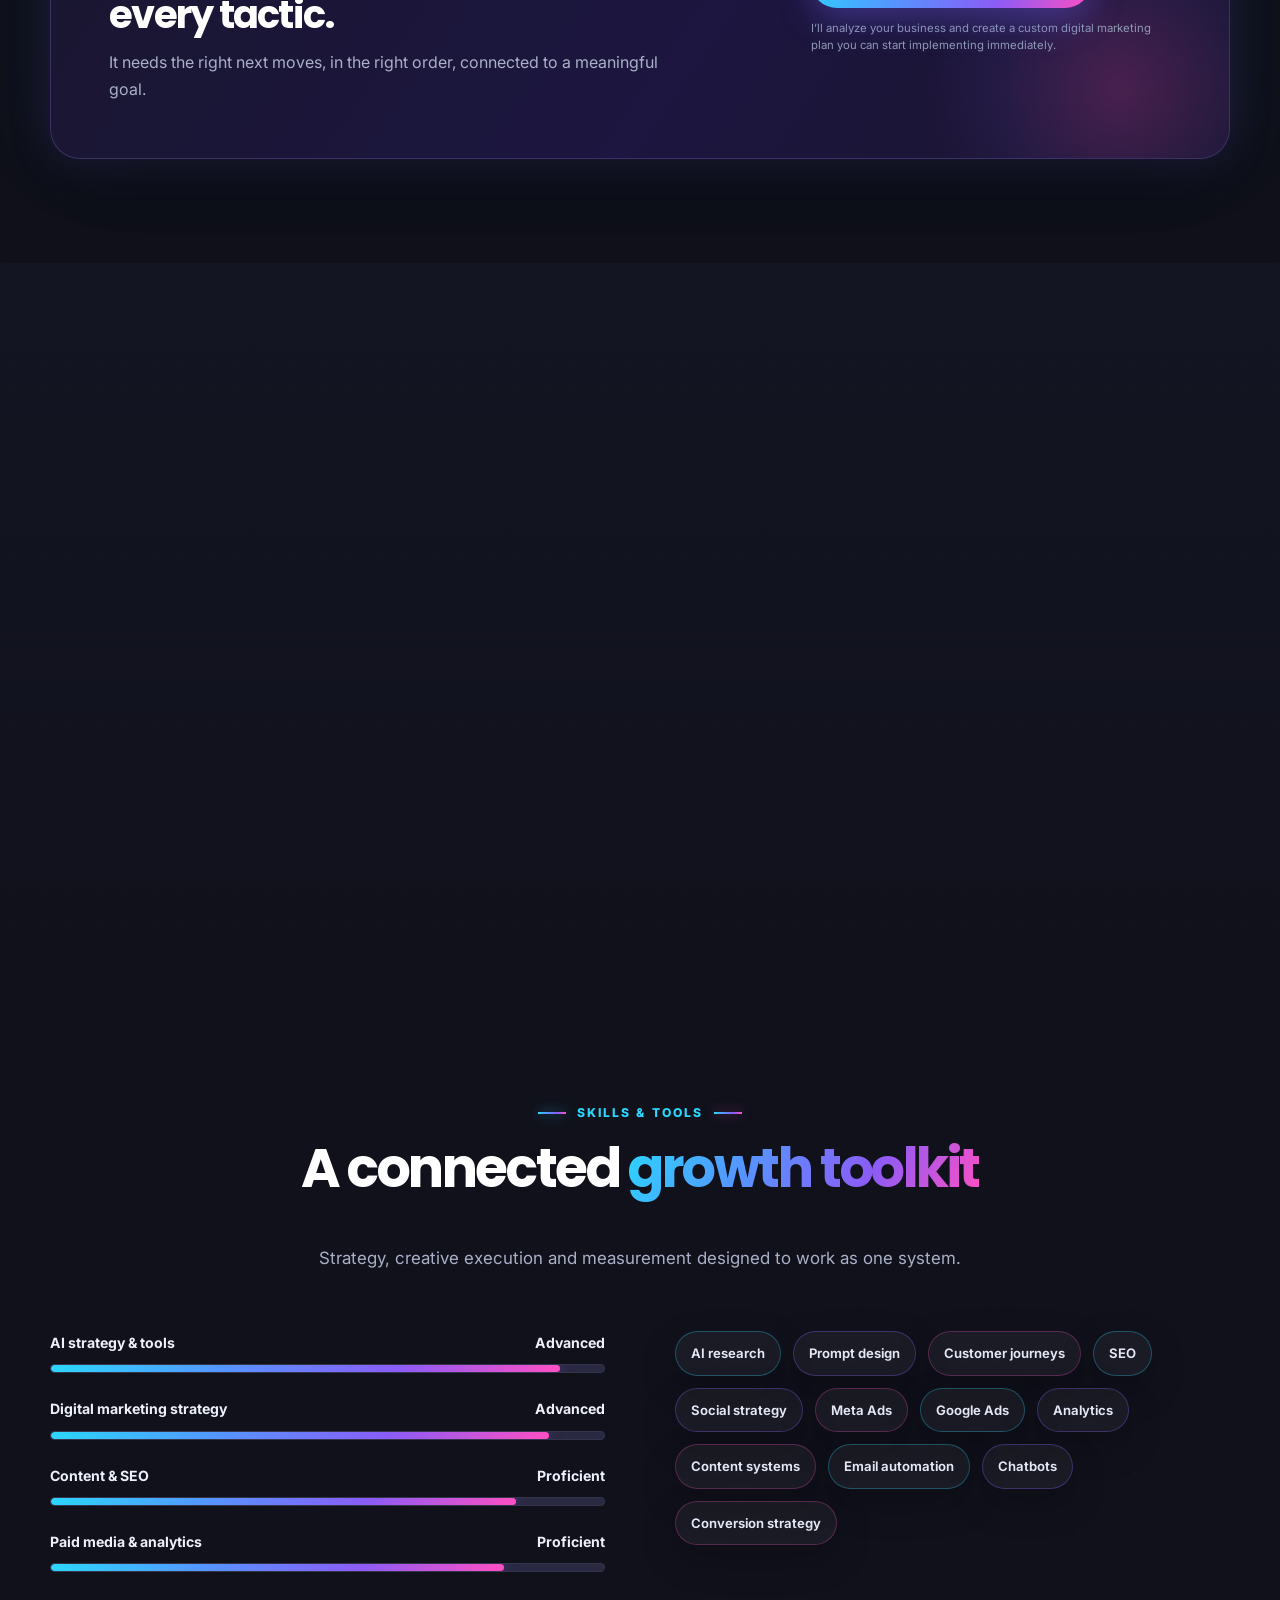
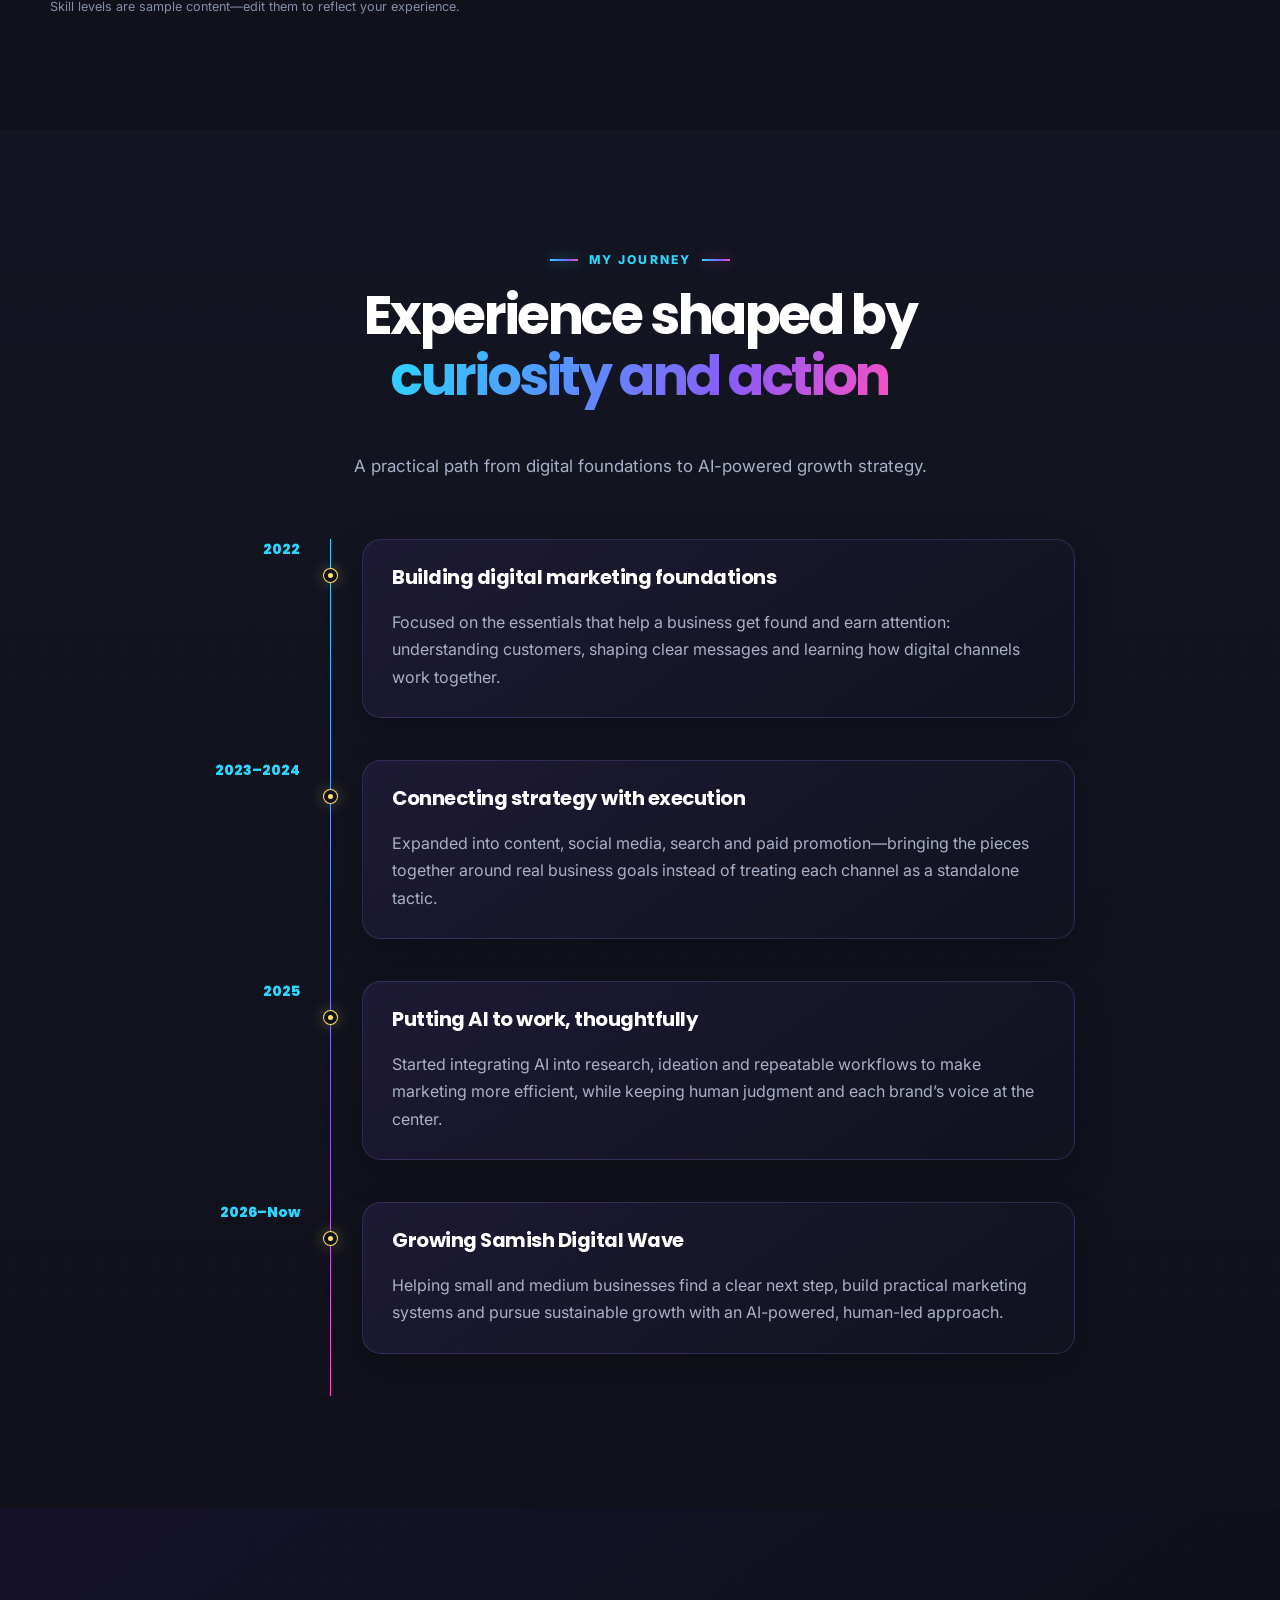
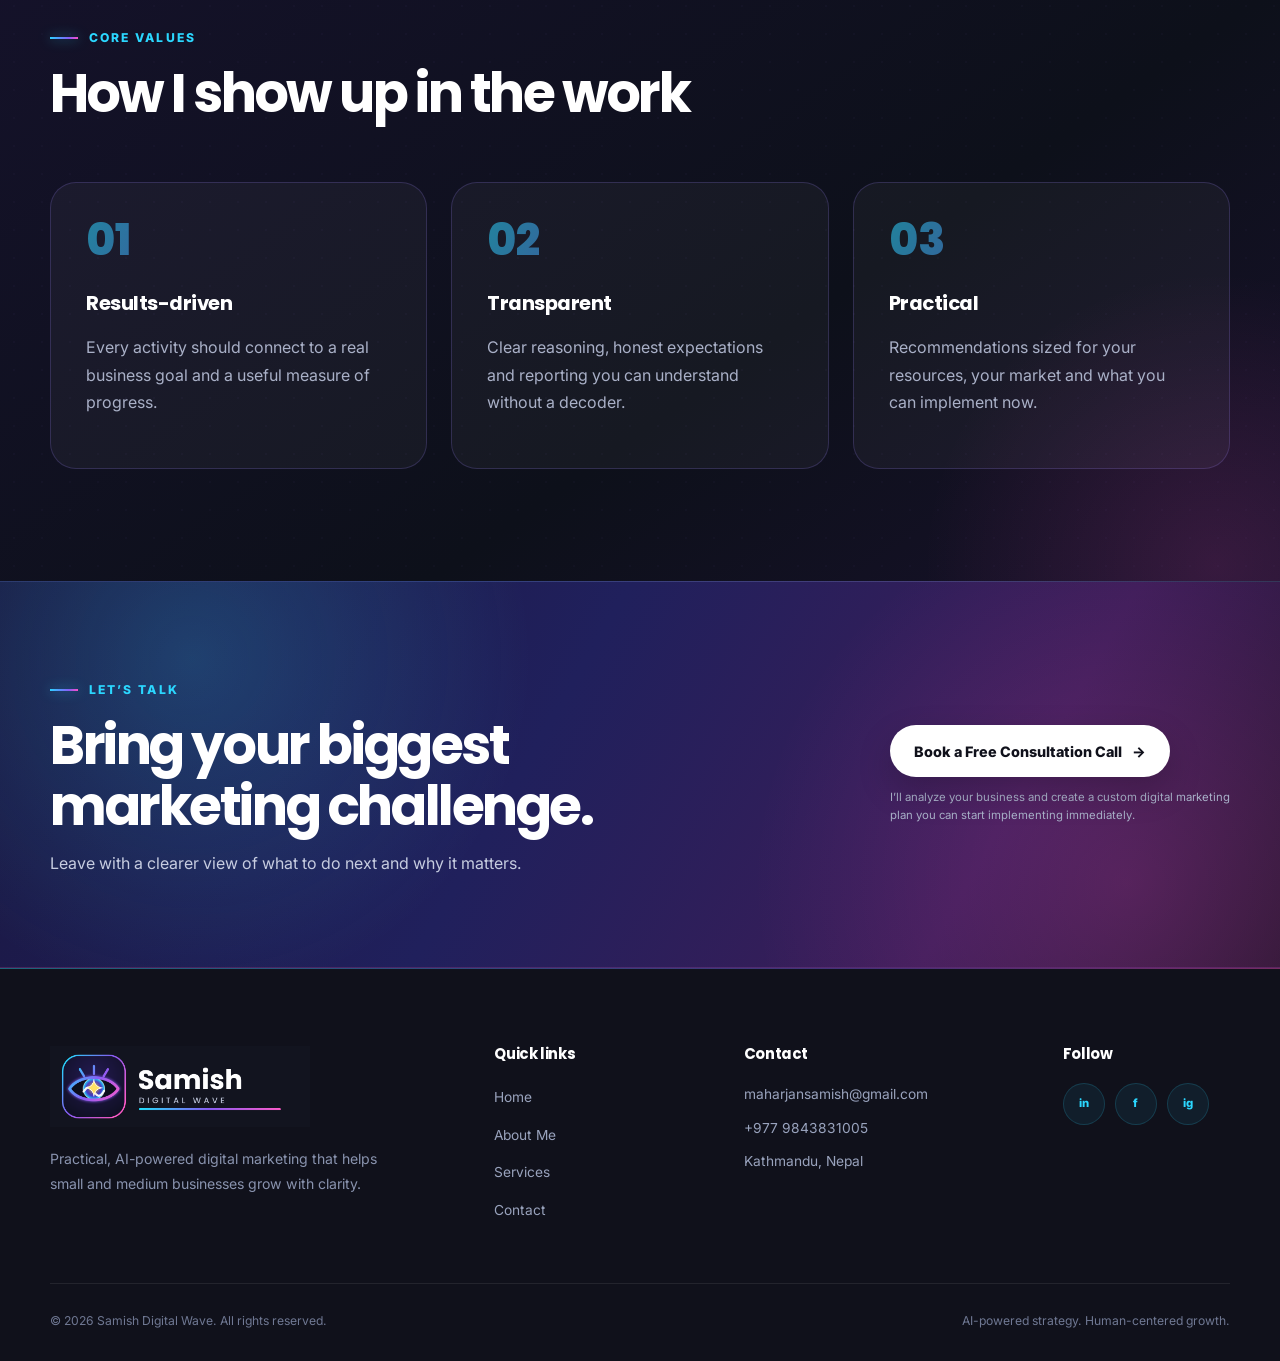
==== commit 14ea9fb9: "Refresh Samish Digital Wave portfolio design" ====
--- a/about.html
+++ b/about.html
@@ -2,8 +2,8 @@
   <meta charset="utf-8"><meta name="viewport" content="width=device-width, initial-scale=1">
   <title>About Samish Maharjan | Samish Digital Wave</title>
   <meta name="description" content="Meet Samish Maharjan, an AI-powered marketing expert helping small and medium businesses grow with practical, transparent digital strategy.">
-  <meta name="theme-color" content="#0B1020"><meta property="og:title" content="About Samish Maharjan | Samish Digital Wave"><meta property="og:description" content="A practical, AI-driven approach to sustainable small-business growth."><meta property="og:type" content="profile"><meta property="og:image" content="assets/samish-logo-stacked-dark.png">
-  <link rel="icon" href="assets/samish-logo-stacked-dark.png" type="image/png"><link rel="preconnect" href="https://fonts.googleapis.com"><link rel="preconnect" href="https://fonts.gstatic.com" crossorigin><link href="https://fonts.googleapis.com/css2?family=Inter:wght@400;500;600;700;800&family=Poppins:wght@500;600;700&display=swap" rel="stylesheet"><link rel="stylesheet" href="css/style.css"><script src="js/script.js" defer></script>
+  <meta name="theme-color" content="#10111B"><meta property="og:title" content="About Samish Maharjan | Samish Digital Wave"><meta property="og:description" content="A practical, AI-driven approach to sustainable small-business growth."><meta property="og:type" content="profile"><meta property="og:image" content="assets/samish-logo-stacked-dark.png">
+  <link rel="icon" href="assets/samish-icon-512.png" type="image/png"><link rel="preconnect" href="https://fonts.googleapis.com"><link rel="preconnect" href="https://fonts.gstatic.com" crossorigin><link href="https://fonts.googleapis.com/css2?family=Inter:wght@400;500;600;700;800&family=Poppins:wght@500;600;700&display=swap" rel="stylesheet"><link rel="stylesheet" href="css/style.css"><script src="js/script.js" defer></script>
 </head><body>
   <a class="skip-link" href="#main-content">Skip to content</a>
   <header class="site-header"><div class="container nav-wrap"><a class="brand" href="index.html" aria-label="Samish Digital Wave home"><img src="assets/samish-logo-horizontal-dark.png" alt="Samish Digital Wave"></a><button class="menu-toggle" type="button" aria-label="Toggle navigation" aria-controls="primary-menu" aria-expanded="false"><span></span><span></span><span></span></button><nav class="nav-menu" id="primary-menu" aria-label="Primary navigation"><ul class="nav-links"><li><a class="nav-link" href="index.html">Home</a></li><li><a class="nav-link" href="about.html" aria-current="page">About Me</a></li><li><a class="nav-link" href="services.html">Services</a></li><li><a class="nav-link" href="contact.html">Contact</a></li></ul><a class="btn btn-primary btn-small nav-cta" href="contact.html#book">Book a Free Consultation Call</a></nav></div></header>
@@ -24,11 +24,11 @@
       <div class="tag-cloud reveal reveal-delay-1" aria-label="Marketing skills"><span class="tag">AI research</span><span class="tag">Prompt design</span><span class="tag">Customer journeys</span><span class="tag">SEO</span><span class="tag">Social strategy</span><span class="tag">Meta Ads</span><span class="tag">Google Ads</span><span class="tag">Analytics</span><span class="tag">Content systems</span><span class="tag">Email automation</span><span class="tag">Chatbots</span><span class="tag">Conversion strategy</span></div>
     </div></div></section>
 
-    <section class="section section-white" aria-labelledby="journey-title"><div class="container"><div class="section-heading center reveal"><span class="eyebrow">My journey</span><h2 id="journey-title">Experience shaped by <span class="text-gradient">curiosity and action</span></h2><p>Use these milestones as a structure, then replace them with your real story.</p></div><div class="timeline">
-      <article class="timeline-item reveal"><div class="timeline-year">20XX</div><div class="timeline-content"><h3>The digital starting point</h3><p>Describe how you first entered marketing, the work that caught your attention, and the problem you wanted to solve.</p></div></article>
-      <article class="timeline-item reveal"><div class="timeline-year">20XX</div><div class="timeline-content"><h3>Working with growing businesses</h3><p>Add a milestone about supporting small businesses, building campaigns or developing your strategic expertise.</p></div></article>
-      <article class="timeline-item reveal"><div class="timeline-year">20XX</div><div class="timeline-content"><h3>Bringing AI into the workflow</h3><p>Explain how AI changed your research, creative process, analytics or ability to deliver more value.</p></div></article>
-      <article class="timeline-item reveal"><div class="timeline-year">Today</div><div class="timeline-content"><h3>Samish Digital Wave</h3><p>Helping ambitious small and medium business owners build smarter, more sustainable marketing systems.</p></div></article>
+    <section class="section section-white" aria-labelledby="journey-title"><div class="container"><div class="section-heading center reveal"><span class="eyebrow">My journey</span><h2 id="journey-title">Experience shaped by <span class="text-gradient">curiosity and action</span></h2><p>A practical path from digital foundations to AI-powered growth strategy.</p></div><div class="timeline">
+      <article class="timeline-item reveal"><div class="timeline-year">2022</div><div class="timeline-content"><h3>Building digital marketing foundations</h3><p>Focused on the essentials that help a business get found and earn attention: understanding customers, shaping clear messages and learning how digital channels work together.</p></div></article>
+      <article class="timeline-item reveal"><div class="timeline-year">2023–2024</div><div class="timeline-content"><h3>Connecting strategy with execution</h3><p>Expanded into content, social media, search and paid promotion—bringing the pieces together around real business goals instead of treating each channel as a standalone tactic.</p></div></article>
+      <article class="timeline-item reveal"><div class="timeline-year">2025</div><div class="timeline-content"><h3>Putting AI to work, thoughtfully</h3><p>Started integrating AI into research, ideation and repeatable workflows to make marketing more efficient, while keeping human judgment and each brand’s voice at the center.</p></div></article>
+      <article class="timeline-item reveal"><div class="timeline-year">2026–Now</div><div class="timeline-content"><h3>Growing Samish Digital Wave</h3><p>Helping small and medium businesses find a clear next step, build practical marketing systems and pursue sustainable growth with an AI-powered, human-led approach.</p></div></article>
     </div></div></section>
 
     <section class="section section-dark" aria-labelledby="values-title"><div class="container"><div class="section-heading reveal"><span class="eyebrow">Core values</span><h2 id="values-title">How I show up in the work</h2></div><div class="values-grid"><article class="value-card reveal"><span class="value-number">01</span><h3>Results-driven</h3><p>Every activity should connect to a real business goal and a useful measure of progress.</p></article><article class="value-card reveal reveal-delay-1"><span class="value-number">02</span><h3>Transparent</h3><p>Clear reasoning, honest expectations and reporting you can understand without a decoder.</p></article><article class="value-card reveal reveal-delay-2"><span class="value-number">03</span><h3>Practical</h3><p>Recommendations sized for your resources, your market and what you can implement now.</p></article></div></div></section>
--- a/css/style.css
+++ b/css/style.css
@@ -1,22 +1,29 @@
-/* Samish Digital Wave — shared site styles */
+/* Samish Digital Wave — logo-led neon brand system */
 :root {
-  --navy: #0b1020;
-  --navy-2: #111a34;
-  --blue: #2563eb;
-  --aqua: #06b6d4;
-  --violet: #7c3aed;
-  --ink: #182039;
-  --muted: #5e6b85;
-  --line: #dce5f1;
+  color-scheme: dark;
+  --navy: #10111b;
+  --navy-2: #151329;
+  --surface: #171626;
+  --surface-2: #1d1836;
+  --surface-3: #121521;
+  --cyan: #2bd7ff;
+  --blue: #5595ff;
+  --violet: #8b5cf6;
+  --pink: #ff4fc3;
+  --gold: #ffe06b;
   --white: #ffffff;
-  --off-white: #f8fafc;
-  --gradient: linear-gradient(120deg, var(--blue), var(--aqua));
-  --gradient-3: linear-gradient(120deg, var(--blue), var(--aqua) 55%, var(--violet));
-  --shadow-sm: 0 10px 30px rgba(11, 16, 32, 0.08);
-  --shadow-lg: 0 24px 70px rgba(11, 16, 32, 0.16);
-  --radius: 24px;
-  --radius-sm: 14px;
-  --container: 1160px;
+  --ink: #f7f8ff;
+  --muted: #a9b0c7;
+  --line: rgba(154, 132, 255, .2);
+  --line-bright: rgba(62, 211, 255, .35);
+  --gradient: linear-gradient(115deg, var(--cyan), var(--blue) 34%, var(--violet) 68%, var(--pink));
+  --gradient-soft: linear-gradient(135deg, rgba(43,215,255,.16), rgba(139,92,246,.16) 55%, rgba(255,79,195,.13));
+  --shadow-sm: 0 14px 36px rgba(0, 0, 0, .24);
+  --shadow-lg: 0 30px 90px rgba(0, 0, 0, .42);
+  --glow: 0 0 44px rgba(139, 92, 246, .2), 0 0 90px rgba(43, 215, 255, .08);
+  --radius: 26px;
+  --radius-sm: 15px;
+  --container: 1180px;
 }
 
 *, *::before, *::after { box-sizing: border-box; }
@@ -24,8 +31,11 @@
 body {
   margin: 0;
   color: var(--ink);
-  background: var(--off-white);
-  font: 400 1rem/1.7 "Inter", Arial, sans-serif;
+  background:
+    radial-gradient(circle at 9% 8%, rgba(43,215,255,.07), transparent 26rem),
+    radial-gradient(circle at 91% 22%, rgba(255,79,195,.06), transparent 28rem),
+    var(--navy);
+  font: 400 1rem/1.72 "Inter", Arial, sans-serif;
   -webkit-font-smoothing: antialiased;
 }
 body.menu-open { overflow: hidden; }
@@ -34,320 +44,346 @@
 button, input, select, textarea { font: inherit; }
 button { color: inherit; }
 h1, h2, h3, h4, p { margin-top: 0; }
-h1, h2, h3, h4 { color: var(--navy); font-family: "Poppins", Arial, sans-serif; line-height: 1.18; }
-h1 { font-size: clamp(2.75rem, 6vw, 5.3rem); letter-spacing: -0.055em; }
-h2 { font-size: clamp(2rem, 4vw, 3.35rem); letter-spacing: -0.04em; }
-h3 { font-size: 1.25rem; letter-spacing: -0.02em; }
+h1, h2, h3, h4 { color: var(--white); font-family: "Poppins", Arial, sans-serif; line-height: 1.14; }
+h1 { font-size: clamp(3rem, 6.6vw, 5.75rem); letter-spacing: -.06em; }
+h2 { font-size: clamp(2.1rem, 4.2vw, 3.55rem); letter-spacing: -.045em; }
+h3 { font-size: 1.24rem; letter-spacing: -.025em; }
 p { color: var(--muted); }
-:focus-visible { outline: 3px solid rgba(6, 182, 212, 0.6); outline-offset: 4px; }
-
-.skip-link { position: fixed; left: 18px; top: -80px; z-index: 999; padding: 12px 18px; background: var(--white); border-radius: 8px; font-weight: 700; transition: top .2s; }
+:focus-visible { outline: 3px solid rgba(43,215,255,.72); outline-offset: 4px; }
+::selection { color: var(--navy); background: var(--gold); }
+
+.skip-link { position: fixed; top: -80px; left: 18px; z-index: 999; padding: 12px 18px; color: var(--navy); background: var(--gold); border-radius: 9px; font-weight: 800; transition: top .2s; }
 .skip-link:focus { top: 18px; }
 .container { width: min(calc(100% - 40px), var(--container)); margin-inline: auto; }
-.section { position: relative; padding: 110px 0; }
-.section-sm { padding: 74px 0; }
-.section-white { background: var(--white); }
-.section-dark { overflow: hidden; color: var(--white); background: var(--navy); }
-.section-dark h2, .section-dark h3 { color: var(--white); }
-.section-dark p { color: #b8c4da; }
-.eyebrow { display: inline-flex; align-items: center; gap: 10px; margin-bottom: 18px; color: var(--blue); font: 700 .78rem/1 "Inter", sans-serif; letter-spacing: .14em; text-transform: uppercase; }
-.eyebrow::before { width: 28px; height: 2px; content: ""; background: var(--gradient); }
-.section-dark .eyebrow { color: #68d9ec; }
-.section-heading { max-width: 720px; margin-bottom: 54px; }
-.section-heading p { max-width: 650px; margin-bottom: 0; font-size: 1.08rem; }
+.section { position: relative; overflow: hidden; padding: 112px 0; background: var(--navy); }
+.section::before { position: absolute; inset: 0; content: ""; background-image: radial-gradient(rgba(120,111,193,.16) .8px, transparent .8px); background-size: 28px 28px; opacity: .22; pointer-events: none; }
+.section > .container { position: relative; z-index: 1; }
+.section-sm { padding: 76px 0; }
+.section-white { background: linear-gradient(180deg, #131522, #10111b); }
+.section-dark { background: linear-gradient(145deg, #15122b, #0d101a 62%, #17112a); }
+.section-dark::after { position: absolute; right: -15rem; bottom: -18rem; width: 38rem; height: 38rem; content: ""; background: radial-gradient(circle, rgba(255,79,195,.14), transparent 68%); pointer-events: none; }
+.eyebrow { display: inline-flex; align-items: center; gap: 11px; margin-bottom: 19px; color: var(--cyan); font: 800 .76rem/1 "Inter", sans-serif; letter-spacing: .17em; text-transform: uppercase; }
+.eyebrow::before { width: 28px; height: 2px; content: ""; background: var(--gradient); box-shadow: 0 0 12px rgba(43,215,255,.6); }
+.section-heading { max-width: 760px; margin-bottom: 58px; }
+.section-heading p { max-width: 670px; margin-bottom: 0; font-size: 1.06rem; }
 .section-heading.center { margin-inline: auto; text-align: center; }
 .section-heading.center p { margin-inline: auto; }
-.section-heading.center .eyebrow::after { width: 28px; height: 2px; content: ""; background: var(--gradient); }
-.text-gradient { color: transparent; background: var(--gradient-3); -webkit-background-clip: text; background-clip: text; }
-.placeholder-note { margin: 20px 0 0; color: #73809a; font-size: .8rem; }
+.section-heading.center .eyebrow::after { width: 28px; height: 2px; content: ""; background: var(--gradient); box-shadow: 0 0 12px rgba(255,79,195,.55); }
+.text-gradient { color: transparent; background: var(--gradient); -webkit-background-clip: text; background-clip: text; }
+.placeholder-note { margin: 20px 0 0; color: #858da8; font-size: .79rem; }
 
 /* Header */
-.site-header { position: sticky; z-index: 100; top: 0; color: var(--white); background: #12141f; border-bottom: 1px solid rgba(255,255,255,.08); }
-.nav-wrap { display: flex; min-height: 80px; align-items: center; justify-content: space-between; gap: 26px; }
-.brand { position: relative; z-index: 102; flex: 0 0 auto; width: 260px; color: var(--white); }
-.brand img { width: 100%; }
+.site-header { position: sticky; z-index: 100; top: 0; color: var(--white); background: rgba(16,17,27,.88); border-bottom: 1px solid rgba(139,92,246,.2); box-shadow: 0 10px 40px rgba(0,0,0,.18); backdrop-filter: blur(20px); }
+.site-header::after { position: absolute; right: 0; bottom: -1px; left: 0; height: 1px; content: ""; background: var(--gradient); opacity: .48; }
+.nav-wrap { display: flex; min-height: 82px; align-items: center; justify-content: space-between; gap: 28px; }
+.brand { position: relative; z-index: 102; flex: 0 0 auto; width: 236px; }
+.brand img, .footer-brand img { width: 100%; }
 .nav-menu { display: flex; align-items: center; gap: 30px; }
-.nav-links { display: flex; align-items: center; gap: 28px; margin: 0; padding: 0; list-style: none; }
-.nav-link { position: relative; padding: 28px 0 25px; color: #ced7e8; font-size: .92rem; font-weight: 600; }
-.nav-link::after { position: absolute; bottom: 19px; left: 50%; width: 0; height: 2px; content: ""; background: var(--gradient); transform: translateX(-50%); transition: width .2s ease; }
+.nav-links { display: flex; align-items: center; gap: 29px; margin: 0; padding: 0; list-style: none; }
+.nav-link { position: relative; padding: 29px 0 26px; color: #bcc4dc; font-size: .9rem; font-weight: 650; }
+.nav-link::after { position: absolute; bottom: 19px; left: 50%; width: 0; height: 2px; content: ""; background: var(--gradient); border-radius: 2px; box-shadow: 0 0 12px rgba(43,215,255,.75); transform: translateX(-50%); transition: width .25s ease; }
 .nav-link:hover, .nav-link[aria-current="page"] { color: var(--white); }
 .nav-link:hover::after, .nav-link[aria-current="page"]::after { width: 100%; }
-.menu-toggle { display: none; width: 44px; height: 44px; padding: 10px; background: transparent; border: 1px solid rgba(255,255,255,.2); border-radius: 11px; cursor: pointer; }
-.menu-toggle span { display: block; height: 2px; margin: 5px 0; background: var(--white); border-radius: 2px; transition: .25s; }
+.menu-toggle { display: none; width: 45px; height: 45px; padding: 10px; background: rgba(255,255,255,.04); border: 1px solid var(--line); border-radius: 12px; cursor: pointer; }
+.menu-toggle span { display: block; height: 2px; margin: 5px 0; background: var(--gradient); border-radius: 2px; transition: .25s; }
 
 /* Buttons */
-.btn { display: inline-flex; min-height: 50px; align-items: center; justify-content: center; gap: 10px; padding: 13px 22px; border: 0; border-radius: 999px; font-size: .9rem; font-weight: 750; line-height: 1.2; cursor: pointer; transition: transform .25s, box-shadow .25s, background .25s; }
+.btn { position: relative; display: inline-flex; min-height: 52px; align-items: center; justify-content: center; gap: 10px; overflow: hidden; padding: 14px 24px; border: 0; border-radius: 999px; font-size: .9rem; font-weight: 800; line-height: 1.2; cursor: pointer; transition: transform .25s, box-shadow .25s, background .25s, border-color .25s; }
+.btn::before { position: absolute; top: -40%; left: -35%; width: 28%; height: 180%; content: ""; background: rgba(255,255,255,.28); transform: rotate(18deg) translateX(-240%); transition: transform .55s ease; }
 .btn:hover { transform: translateY(-3px); }
-.btn-primary { color: var(--white); background: var(--gradient); box-shadow: 0 12px 28px rgba(37, 99, 235, .28); }
-.btn-primary:hover { box-shadow: 0 16px 36px rgba(6, 182, 212, .32); }
-.btn-secondary { color: var(--white); background: rgba(255,255,255,.07); border: 1px solid rgba(255,255,255,.24); }
-.btn-secondary:hover { background: rgba(255,255,255,.13); }
-.btn-dark { color: var(--navy); background: var(--white); box-shadow: var(--shadow-sm); }
-.btn-small { min-height: 42px; padding: 10px 17px; font-size: .82rem; }
+.btn:hover::before { transform: rotate(18deg) translateX(560%); }
+.btn-primary { color: var(--white); background: var(--gradient); box-shadow: 0 14px 34px rgba(94,99,255,.3), 0 0 34px rgba(255,79,195,.12); }
+.btn-primary:hover { box-shadow: 0 18px 44px rgba(94,99,255,.42), 0 0 40px rgba(43,215,255,.2); }
+.btn-secondary { color: #eef3ff; background: rgba(255,255,255,.045); border: 1px solid rgba(101,205,255,.3); box-shadow: inset 0 0 24px rgba(75,107,255,.04); }
+.btn-secondary:hover { background: rgba(139,92,246,.12); border-color: rgba(255,79,195,.42); }
+.btn-dark { color: var(--navy); background: var(--white); box-shadow: 0 14px 35px rgba(0,0,0,.2); }
+.btn-small { min-height: 43px; padding: 11px 18px; font-size: .8rem; }
 .btn .arrow { transition: transform .2s; }
 .btn:hover .arrow { transform: translateX(4px); }
 .button-row { display: flex; flex-wrap: wrap; gap: 14px; }
 
 /* Home hero */
-.hero { position: relative; min-height: 760px; overflow: hidden; color: var(--white); background: var(--navy); }
-.hero::before { position: absolute; inset: -25% -10% auto auto; width: 720px; height: 720px; content: ""; background: radial-gradient(circle, rgba(37,99,235,.27), transparent 65%); }
-.hero-grid { display: grid; min-height: 700px; align-items: center; grid-template-columns: 1.1fr .9fr; gap: 70px; padding: 80px 0 110px; }
-.hero-copy { position: relative; z-index: 2; }
-.hero h1 { max-width: 760px; margin-bottom: 25px; color: var(--white); }
-.hero-copy > p { max-width: 650px; margin-bottom: 34px; color: #b9c6db; font-size: 1.15rem; }
-.cta-support { display: flex; max-width: 640px; align-items: flex-start; gap: 10px; margin-top: 22px; color: #8f9db6; font-size: .83rem; line-height: 1.5; }
-.cta-support svg { flex: 0 0 17px; margin-top: 3px; color: var(--aqua); }
-.hero-art { position: relative; aspect-ratio: 1 / 1.02; }
-.orbit { position: absolute; inset: 7%; border: 1px solid rgba(91,214,236,.23); border-radius: 50%; animation: spin 22s linear infinite; }
-.orbit::before, .orbit::after { position: absolute; width: 11px; height: 11px; content: ""; background: var(--aqua); border-radius: 50%; box-shadow: 0 0 24px var(--aqua); }
-.orbit::before { top: 12%; left: 14%; }
-.orbit::after { right: 3%; bottom: 26%; background: var(--violet); box-shadow: 0 0 24px var(--violet); }
-.ai-core { position: absolute; inset: 23%; display: grid; place-items: center; background: linear-gradient(145deg, rgba(37,99,235,.2), rgba(6,182,212,.08)); border: 1px solid rgba(255,255,255,.17); border-radius: 45% 55% 49% 51% / 51% 45% 55% 49%; box-shadow: inset 0 0 70px rgba(6,182,212,.12), 0 0 80px rgba(37,99,235,.14); animation: morph 8s ease-in-out infinite; backdrop-filter: blur(12px); }
-.ai-core svg { width: 60%; filter: drop-shadow(0 14px 34px rgba(6,182,212,.35)); }
-.signal-line { position: absolute; width: 53%; height: 1px; background: linear-gradient(90deg, transparent, rgba(6,182,212,.7), transparent); transform-origin: left; }
-.signal-line.one { top: 28%; left: 0; transform: rotate(15deg); }
-.signal-line.two { right: -3%; bottom: 25%; transform: rotate(-19deg); }
-.floating-label { position: absolute; display: flex; align-items: center; gap: 9px; padding: 10px 14px; color: #e6f7fb; background: rgba(15,25,50,.72); border: 1px solid rgba(255,255,255,.14); border-radius: 999px; box-shadow: var(--shadow-sm); font-size: .75rem; font-weight: 650; backdrop-filter: blur(12px); }
-.floating-label::before { width: 7px; height: 7px; content: ""; background: var(--aqua); border-radius: 50%; box-shadow: 0 0 12px var(--aqua); }
-.floating-label.strategy { top: 14%; right: 1%; }
-.floating-label.automation { bottom: 14%; left: 2%; }
-.floating-label.growth { right: 0; bottom: 2%; }
-.floating-label.growth::before { background: var(--violet); box-shadow: 0 0 12px var(--violet); }
-.wave-divider { position: absolute; right: 0; bottom: -2px; left: 0; color: var(--off-white); }
-.wave-divider svg { width: 100%; height: 76px; }
-
-/* Growth system strip */
-.trust-strip { position: relative; z-index: 4; margin-top: -24px; }
-.growth-panel { display: grid; overflow: hidden; align-items: stretch; background: var(--white); border: 1px solid rgba(37,99,235,.09); border-radius: var(--radius); box-shadow: var(--shadow-lg); grid-template-columns: 1.15fr repeat(4, 1fr); }
-.growth-intro { display: flex; justify-content: center; flex-direction: column; padding: 27px 30px; color: var(--white); background: var(--navy); }
-.growth-intro span { margin-bottom: 6px; color: #67e8f9; font-size: .7rem; font-weight: 800; letter-spacing: .14em; text-transform: uppercase; }
-.growth-intro strong { font: 650 1.15rem/1.35 "Poppins", sans-serif; }
-.growth-item { display: flex; min-height: 118px; align-items: center; justify-content: center; flex-direction: column; gap: 10px; padding: 22px 16px; text-align: center; }
+.hero { position: relative; min-height: 780px; overflow: hidden; color: var(--white); background: linear-gradient(135deg, #11121d 12%, #17132f 55%, #11111c); }
+.hero::before { position: absolute; top: -30rem; right: -22rem; width: 64rem; height: 64rem; content: ""; background: conic-gradient(from 180deg, rgba(43,215,255,.08), rgba(139,92,246,.2), rgba(255,79,195,.08), transparent 58%); border-radius: 50%; filter: blur(10px); animation: slowSpin 28s linear infinite; }
+.hero::after { position: absolute; inset: 0; content: ""; background-image: linear-gradient(rgba(101,116,168,.05) 1px, transparent 1px), linear-gradient(90deg, rgba(101,116,168,.05) 1px, transparent 1px); background-size: 52px 52px; mask-image: linear-gradient(to bottom, black, transparent 82%); }
+.hero-grid { position: relative; z-index: 2; display: grid; min-height: 710px; align-items: center; grid-template-columns: 1.08fr .92fr; gap: 60px; padding: 74px 0 118px; }
+.hero-copy { position: relative; z-index: 3; }
+.hero h1 { max-width: 780px; margin-bottom: 25px; }
+.hero-copy > p { max-width: 650px; margin-bottom: 34px; color: #b8c0d7; font-size: 1.14rem; }
+.cta-support { display: flex; max-width: 650px; align-items: flex-start; gap: 11px; margin-top: 23px; color: #929bb8; font-size: .82rem; line-height: 1.55; }
+.cta-support svg { flex: 0 0 17px; margin-top: 3px; color: var(--gold); filter: drop-shadow(0 0 7px rgba(255,224,107,.6)); }
+.hero-art { position: relative; aspect-ratio: 1/1; }
+.hero-art::before, .hero-art::after { position: absolute; content: ""; border-radius: 50%; }
+.hero-art::before { inset: 4%; background: radial-gradient(circle, rgba(139,92,246,.22), transparent 61%); filter: blur(8px); }
+.hero-art::after { inset: 19%; border: 1px solid rgba(255,255,255,.09); box-shadow: 0 0 70px rgba(43,215,255,.09); }
+.orbit { position: absolute; inset: 4%; border: 1px solid rgba(81,211,255,.24); border-radius: 50%; animation: spin 20s linear infinite; }
+.orbit::before, .orbit::after { position: absolute; width: 11px; height: 11px; content: ""; border-radius: 50%; }
+.orbit::before { top: 10%; left: 14%; background: var(--cyan); box-shadow: 0 0 24px var(--cyan); }
+.orbit::after { right: 3%; bottom: 26%; background: var(--pink); box-shadow: 0 0 24px var(--pink); }
+.ai-core { position: absolute; inset: 19%; z-index: 2; display: grid; overflow: hidden; padding: 7%; background: linear-gradient(145deg, rgba(39,32,74,.84), rgba(15,17,29,.94)); border: 1px solid rgba(255,255,255,.14); border-radius: 32%; box-shadow: inset 0 0 70px rgba(139,92,246,.13), 0 0 70px rgba(43,215,255,.13), 0 0 120px rgba(255,79,195,.08); place-items: center; animation: floatCore 7s ease-in-out infinite; backdrop-filter: blur(14px); }
+.ai-core img { width: 100%; filter: drop-shadow(0 18px 36px rgba(121,75,255,.38)); }
+.hero-art .ai-core { inset: 17% 22%; padding: 5px; border-radius: 30%; }
+.ai-core img.hero-portrait { display: block; width: 100%; height: 100%; border-radius: 25%; object-fit: cover; object-position: center 22%; filter: none; }
+.ai-core svg { width: 62%; filter: drop-shadow(0 14px 34px rgba(43,215,255,.35)); }
+.signal-line { position: absolute; z-index: 1; width: 51%; height: 1px; background: linear-gradient(90deg, transparent, rgba(43,215,255,.78), rgba(255,79,195,.4), transparent); transform-origin: left; }
+.signal-line.one { top: 27%; left: 0; transform: rotate(15deg); }
+.signal-line.two { right: -3%; bottom: 24%; transform: rotate(-19deg); }
+.floating-label { position: absolute; z-index: 3; display: flex; align-items: center; gap: 9px; padding: 10px 15px; color: #edf6ff; background: rgba(18,18,31,.82); border: 1px solid rgba(105,202,255,.22); border-radius: 999px; box-shadow: var(--shadow-sm); font-size: .74rem; font-weight: 700; backdrop-filter: blur(14px); }
+.floating-label::before { width: 7px; height: 7px; content: ""; background: var(--cyan); border-radius: 50%; box-shadow: 0 0 13px var(--cyan); }
+.floating-label.strategy { top: 13%; right: 0; }
+.floating-label.automation { bottom: 14%; left: 0; }
+.floating-label.growth { right: 1%; bottom: 1%; }
+.floating-label.growth::before { background: var(--pink); box-shadow: 0 0 13px var(--pink); }
+.wave-divider { position: absolute; right: 0; bottom: -2px; left: 0; z-index: 4; color: var(--navy); }
+.wave-divider svg { width: 100%; height: 78px; }
+
+/* Growth system */
+.trust-strip { position: relative; z-index: 5; margin-top: -28px; background: var(--navy); }
+.growth-panel { display: grid; overflow: hidden; background: linear-gradient(145deg, rgba(29,25,54,.96), rgba(17,19,32,.98)); border: 1px solid var(--line); border-radius: var(--radius); box-shadow: var(--shadow-lg), var(--glow); grid-template-columns: 1.18fr repeat(4,1fr); }
+.growth-intro { display: flex; justify-content: center; flex-direction: column; padding: 28px 30px; background: linear-gradient(145deg, rgba(43,215,255,.12), rgba(139,92,246,.14) 54%, rgba(255,79,195,.1)); border-right: 1px solid var(--line); }
+.growth-intro span { margin-bottom: 7px; color: var(--gold); font-size: .68rem; font-weight: 850; letter-spacing: .16em; text-transform: uppercase; }
+.growth-intro strong { color: var(--white); font: 650 1.12rem/1.4 "Poppins", sans-serif; }
+.growth-item { display: flex; min-height: 120px; align-items: center; justify-content: center; flex-direction: column; gap: 11px; padding: 22px 15px; text-align: center; transition: background .25s; }
+.growth-item:hover { background: rgba(139,92,246,.09); }
 .growth-item + .growth-item { border-left: 1px solid var(--line); }
-.growth-item svg { width: 27px; height: 27px; color: var(--blue); }
-.growth-item strong { color: var(--navy); font: 650 .87rem/1.35 "Poppins", sans-serif; }
+.growth-item svg { width: 28px; height: 28px; color: var(--cyan); filter: drop-shadow(0 0 8px rgba(43,215,255,.45)); }
+.growth-item strong { color: #edf0ff; font: 650 .84rem/1.4 "Poppins", sans-serif; }
 
 /* Reusable cards */
-.card-grid { display: grid; grid-template-columns: repeat(4, 1fr); gap: 22px; }
-.card { position: relative; overflow: hidden; padding: 30px; background: var(--white); border: 1px solid #e8edf5; border-radius: var(--radius); box-shadow: var(--shadow-sm); transition: transform .3s, box-shadow .3s, border-color .3s; }
-.card::before { position: absolute; top: 0; left: 0; width: 100%; height: 3px; content: ""; background: var(--gradient); opacity: 0; transform: scaleX(.3); transition: .3s; }
-.card:hover { border-color: rgba(37,99,235,.24); box-shadow: var(--shadow-lg); transform: translateY(-8px); }
-.card:hover::before { opacity: 1; transform: scaleX(1); }
-.icon-box { display: grid; width: 54px; height: 54px; margin-bottom: 24px; color: var(--blue); background: linear-gradient(145deg, #eef4ff, #e8fbff); border-radius: 16px; place-items: center; }
+.card-grid { display: grid; grid-template-columns: repeat(4,1fr); gap: 22px; }
+.card { position: relative; overflow: hidden; padding: 31px; background: linear-gradient(150deg, rgba(31,27,56,.92), rgba(17,19,31,.98)); border: 1px solid var(--line); border-radius: var(--radius); box-shadow: var(--shadow-sm); transition: transform .32s, box-shadow .32s, border-color .32s; }
+.card::before { position: absolute; top: 0; right: 0; left: 0; height: 3px; content: ""; background: var(--gradient); transform: scaleX(.35); transform-origin: left; transition: transform .32s; }
+.card::after { position: absolute; top: -60px; right: -70px; width: 150px; height: 150px; content: ""; background: radial-gradient(circle, rgba(255,79,195,.12), transparent 70%); }
+.card:hover { border-color: rgba(43,215,255,.38); box-shadow: var(--shadow-lg), 0 0 34px rgba(139,92,246,.12); transform: translateY(-8px); }
+.card:hover::before { transform: scaleX(1); }
+.icon-box { position: relative; z-index: 1; display: grid; width: 56px; height: 56px; margin-bottom: 24px; color: var(--cyan); background: var(--gradient-soft); border: 1px solid rgba(84,190,255,.22); border-radius: 17px; box-shadow: inset 0 0 24px rgba(139,92,246,.1); place-items: center; }
 .icon-box svg { width: 25px; height: 25px; }
-.card p { margin-bottom: 22px; font-size: .92rem; }
-.text-link { display: inline-flex; align-items: center; gap: 7px; color: var(--blue); font-size: .88rem; font-weight: 750; }
+.card p { margin-bottom: 22px; font-size: .91rem; }
+.text-link { display: inline-flex; align-items: center; gap: 7px; color: var(--cyan); font-size: .87rem; font-weight: 800; }
 .text-link span { transition: transform .2s; }
+.text-link:hover { color: var(--pink); }
 .text-link:hover span { transform: translateX(4px); }
 
-/* CTA strip */
-.mid-cta { padding: 0 0 100px; background: var(--off-white); }
-.cta-panel { position: relative; display: grid; overflow: hidden; align-items: center; padding: 52px 56px; color: var(--white); background: var(--navy); border-radius: 30px; box-shadow: var(--shadow-lg); grid-template-columns: 1.15fr .85fr; gap: 40px; }
-.cta-panel::before { position: absolute; right: -70px; bottom: -110px; width: 370px; height: 370px; content: ""; background: radial-gradient(circle, rgba(6,182,212,.25), transparent 67%); border-radius: 50%; }
-.cta-panel h2 { margin-bottom: 12px; color: var(--white); font-size: clamp(1.75rem, 3vw, 2.6rem); }
-.cta-panel p { max-width: 650px; margin: 0; color: #b9c6db; }
+/* CTA panels */
+.mid-cta { padding: 0 0 104px; background: var(--navy); }
+.cta-panel { position: relative; display: grid; overflow: hidden; align-items: center; padding: 54px 58px; background: linear-gradient(125deg, #19162f, #1c1640 56%, #1b142d); border: 1px solid rgba(154,132,255,.25); border-radius: 30px; box-shadow: var(--shadow-lg), var(--glow); grid-template-columns: 1.15fr .85fr; gap: 42px; }
+.cta-panel::before { position: absolute; right: -90px; bottom: -130px; width: 400px; height: 400px; content: ""; background: radial-gradient(circle, rgba(255,79,195,.2), rgba(139,92,246,.08) 42%, transparent 68%); border-radius: 50%; }
+.cta-panel::after { position: absolute; top: 30px; right: 34%; width: 16px; height: 16px; content: "✦"; color: var(--gold); font-size: 1.2rem; text-shadow: 0 0 14px rgba(255,224,107,.6); }
+.cta-panel h2 { margin-bottom: 12px; font-size: clamp(1.8rem,3vw,2.65rem); }
+.cta-panel p { max-width: 650px; margin: 0; }
 .cta-panel .cta-action { position: relative; z-index: 2; justify-self: end; }
-.cta-panel .cta-action small { display: block; max-width: 360px; margin-top: 12px; color: #98a8c2; font-size: .72rem; line-height: 1.5; }
+.cta-panel .cta-action small { display: block; max-width: 360px; margin-top: 12px; color: #919ab5; font-size: .71rem; line-height: 1.5; }
 
 /* Process */
-.process-grid { position: relative; display: grid; grid-template-columns: repeat(3, 1fr); gap: 40px; }
-.process-grid::before { position: absolute; top: 29px; right: 16%; left: 16%; height: 1px; content: ""; background: linear-gradient(90deg, var(--blue), var(--aqua), var(--violet)); }
-.process-step { position: relative; text-align: center; }
-.step-number { position: relative; z-index: 2; display: grid; width: 60px; height: 60px; margin: 0 auto 23px; color: var(--white); background: var(--navy); border: 5px solid var(--white); border-radius: 50%; box-shadow: 0 0 0 1px var(--line); font: 700 1rem "Poppins", sans-serif; place-items: center; }
-.process-step:nth-child(2) .step-number { background: var(--blue); }
-.process-step:nth-child(3) .step-number { background: var(--violet); }
-.process-step p { margin-bottom: 0; font-size: .93rem; }
+.process-grid { position: relative; display: grid; grid-template-columns: repeat(3,1fr); gap: 34px; }
+.process-grid::before { position: absolute; top: 31px; right: 16%; left: 16%; height: 1px; content: ""; background: var(--gradient); box-shadow: 0 0 13px rgba(139,92,246,.35); }
+.process-step { position: relative; padding: 0 24px; text-align: center; }
+.step-number { position: relative; z-index: 2; display: grid; width: 64px; height: 64px; margin: 0 auto 24px; color: var(--white); background: var(--surface-2); border: 1px solid rgba(43,215,255,.42); border-radius: 50%; box-shadow: 0 0 0 7px var(--navy), 0 0 28px rgba(43,215,255,.2); font: 750 1rem "Poppins", sans-serif; place-items: center; }
+.process-step:nth-child(2) .step-number { border-color: rgba(139,92,246,.55); box-shadow: 0 0 0 7px var(--navy), 0 0 28px rgba(139,92,246,.25); }
+.process-step:nth-child(3) .step-number { border-color: rgba(255,79,195,.5); box-shadow: 0 0 0 7px var(--navy), 0 0 28px rgba(255,79,195,.2); }
+.process-step p { margin-bottom: 0; font-size: .92rem; }
 
 /* Testimonials */
-.testimonial-wrap { overflow: hidden; }
+.testimonial-wrap { overflow: hidden; padding: 24px 0 8px; }
 .testimonial-track { display: flex; transition: transform .55s cubic-bezier(.2,.7,.2,1); }
 .testimonial { min-width: 100%; padding: 0 12%; text-align: center; }
-.quote-mark { margin-bottom: 12px; color: var(--aqua); font: 700 5rem/1 Georgia, serif; opacity: .65; }
-.testimonial blockquote { max-width: 800px; margin: 0 auto 28px; color: var(--white); font: 500 clamp(1.25rem, 2.7vw, 2rem)/1.55 "Poppins", sans-serif; }
-.testimonial cite { color: #a8b7d0; font-style: normal; }
+.quote-mark { margin-bottom: 10px; color: var(--gold); font: 700 5.4rem/1 Georgia, serif; text-shadow: 0 0 22px rgba(255,224,107,.28); }
+.testimonial blockquote { max-width: 830px; margin: 0 auto 28px; color: var(--white); font: 500 clamp(1.25rem,2.7vw,2rem)/1.55 "Poppins", sans-serif; }
+.testimonial cite { color: #9da7c4; font-style: normal; }
 .testimonial cite strong { display: block; margin-bottom: 2px; color: var(--white); }
 .slider-controls { display: flex; align-items: center; justify-content: center; gap: 14px; margin-top: 40px; }
-.slider-btn { display: grid; width: 44px; height: 44px; color: var(--white); background: rgba(255,255,255,.06); border: 1px solid rgba(255,255,255,.18); border-radius: 50%; cursor: pointer; place-items: center; }
+.slider-btn { display: grid; width: 44px; height: 44px; color: var(--white); background: rgba(255,255,255,.045); border: 1px solid var(--line); border-radius: 50%; cursor: pointer; place-items: center; transition: .2s; }
+.slider-btn:hover { color: var(--gold); border-color: rgba(255,224,107,.42); }
 .slider-dots { display: flex; gap: 7px; }
-.slider-dot { width: 8px; height: 8px; padding: 0; background: #4a5670; border: 0; border-radius: 50%; cursor: pointer; transition: .2s; }
-.slider-dot.active { width: 24px; background: var(--aqua); border-radius: 99px; }
+.slider-dot { width: 8px; height: 8px; padding: 0; background: #4d4d67; border: 0; border-radius: 50%; cursor: pointer; transition: .2s; }
+.slider-dot.active { width: 25px; background: var(--gradient); border-radius: 99px; box-shadow: 0 0 10px rgba(43,215,255,.45); }
 
 /* Inner page hero */
-.page-hero { position: relative; overflow: hidden; padding: 120px 0 145px; color: var(--white); background: var(--navy); text-align: center; }
-.page-hero::before, .page-hero::after { position: absolute; content: ""; border: 1px solid rgba(6,182,212,.12); border-radius: 50%; }
-.page-hero::before { width: 480px; height: 480px; top: -300px; left: -100px; }
-.page-hero::after { width: 700px; height: 700px; right: -280px; bottom: -570px; }
+.page-hero { position: relative; overflow: hidden; padding: 122px 0 148px; text-align: center; background: linear-gradient(140deg, #11121d, #1b1539 54%, #151222); }
+.page-hero::before { position: absolute; top: -420px; left: 50%; width: 900px; height: 900px; content: ""; background: conic-gradient(from 130deg, rgba(43,215,255,.1), rgba(139,92,246,.2), rgba(255,79,195,.1), transparent 64%); border-radius: 50%; filter: blur(5px); transform: translateX(-50%); }
+.page-hero::after { position: absolute; top: 36px; left: 50%; width: 170px; height: 170px; content: ""; background: url("../assets/samish-icon-512.png") center/contain no-repeat; opacity: .055; filter: saturate(1.3); transform: translateX(-50%); }
 .page-hero .container { position: relative; z-index: 2; }
-.page-hero h1 { max-width: 900px; margin: 0 auto 22px; color: var(--white); font-size: clamp(2.55rem, 6vw, 4.7rem); }
-.page-hero p { max-width: 720px; margin: 0 auto 30px; color: #b9c6db; font-size: 1.1rem; }
+.page-hero h1 { max-width: 940px; margin: 0 auto 22px; font-size: clamp(2.75rem,6vw,4.9rem); }
+.page-hero p { max-width: 730px; margin: 0 auto 31px; color: #b7bfd7; font-size: 1.08rem; }
 .page-hero .button-row { justify-content: center; }
-.page-hero .wave-divider { color: var(--off-white); }
 
 /* About */
-.about-intro { display: grid; align-items: center; grid-template-columns: .72fr 1.28fr; gap: 76px; }
-.portrait-wrap { position: relative; width: min(100%, 350px); justify-self: center; }
-.portrait-frame { position: relative; overflow: hidden; background: var(--navy); border-radius: 32px; box-shadow: var(--shadow-lg); }
+.about-intro { display: grid; align-items: center; grid-template-columns: .72fr 1.28fr; gap: 78px; }
+.portrait-wrap { position: relative; width: min(100%, 344px); justify-self: center; }
+.portrait-wrap::before { position: absolute; inset: -4px; content: ""; background: var(--gradient); border-radius: 34px; filter: drop-shadow(0 0 24px rgba(139,92,246,.28)); }
+.portrait-frame { position: relative; overflow: hidden; background: var(--surface); border: 4px solid var(--navy); border-radius: 31px; box-shadow: var(--shadow-lg); }
 .portrait-frame img { width: 100%; height: auto; }
-.portrait-frame::after { position: absolute; inset: auto 0 0; height: 34%; content: ""; background: linear-gradient(transparent, rgba(11,16,32,.34)); pointer-events: none; }
-.portrait-badge { position: absolute; right: -34px; bottom: 28px; z-index: 2; max-width: 190px; padding: 15px 17px; color: var(--white); background: rgba(11,16,32,.9); border: 1px solid rgba(255,255,255,.14); border-radius: 16px; box-shadow: var(--shadow-lg); backdrop-filter: blur(12px); }
-.portrait-badge strong { display: block; margin-bottom: 3px; font: 700 .95rem "Poppins", sans-serif; }
-.portrait-badge span { color: #aec0db; font-size: .76rem; }
-.lead { color: #34415e; font-size: 1.15rem; }
+.portrait-frame::after { position: absolute; inset: auto 0 0; height: 38%; content: ""; background: linear-gradient(transparent, rgba(18,16,36,.7)); pointer-events: none; }
+.portrait-badge { position: absolute; right: -34px; bottom: 27px; z-index: 2; max-width: 195px; padding: 16px 18px; color: var(--white); background: rgba(23,20,44,.92); border: 1px solid rgba(43,215,255,.28); border-radius: 17px; box-shadow: var(--shadow-lg); backdrop-filter: blur(14px); }
+.portrait-badge strong { display: block; margin-bottom: 4px; font: 700 .92rem "Poppins", sans-serif; }
+.portrait-badge span { color: #adb8d4; font-size: .74rem; }
+.lead { color: #d9def0; font-size: 1.13rem; }
 .mission-grid { display: grid; grid-template-columns: .9fr 1.1fr; gap: 80px; }
-.mission-aside { padding: 34px; background: linear-gradient(145deg, #eff5ff, #ecfbfe); border: 1px solid #d7e6f6; border-radius: var(--radius); }
-.mission-aside strong { display: block; margin-bottom: 12px; color: var(--blue); font: 700 1.9rem "Poppins", sans-serif; }
-.mission-aside p { margin-bottom: 0; color: #3e4d69; }
+.mission-aside { position: relative; overflow: hidden; padding: 35px; background: var(--gradient-soft); border: 1px solid rgba(43,215,255,.24); border-radius: var(--radius); box-shadow: var(--glow); }
+.mission-aside::after { position: absolute; top: 19px; right: 22px; content: "✦"; color: var(--gold); font-size: 1.35rem; text-shadow: 0 0 16px rgba(255,224,107,.58); }
+.mission-aside strong { display: block; max-width: 80%; margin-bottom: 13px; color: var(--white); font: 700 1.9rem "Poppins", sans-serif; }
+.mission-aside p { margin-bottom: 0; color: #c3cae0; }
 .skills-wrap { display: grid; grid-template-columns: 1fr 1fr; gap: 70px; }
 .skill { margin-bottom: 24px; }
-.skill-label { display: flex; justify-content: space-between; margin-bottom: 9px; color: var(--navy); font-size: .9rem; font-weight: 700; }
-.skill-track { overflow: hidden; height: 9px; background: #dfe7f1; border-radius: 99px; }
-.skill-bar { width: 0; height: 100%; background: var(--gradient-3); border-radius: inherit; transition: width 1.2s cubic-bezier(.2,.7,.2,1); }
+.skill-label { display: flex; justify-content: space-between; margin-bottom: 9px; color: #edf0fb; font-size: .88rem; font-weight: 700; }
+.skill-track { overflow: hidden; height: 9px; background: #292942; border: 1px solid rgba(255,255,255,.05); border-radius: 99px; }
+.skill-bar { width: 0; height: 100%; background: var(--gradient); border-radius: inherit; box-shadow: 0 0 16px rgba(139,92,246,.45); transition: width 1.2s cubic-bezier(.2,.7,.2,1); }
 .skill-bar.animated { width: var(--level); }
 .tag-cloud { display: flex; flex-wrap: wrap; align-content: flex-start; gap: 12px; }
-.tag { padding: 10px 15px; color: #33415f; background: var(--white); border: 1px solid var(--line); border-radius: 999px; box-shadow: 0 5px 15px rgba(11,16,32,.05); font-size: .84rem; font-weight: 650; }
-.timeline { position: relative; max-width: 850px; margin: 0 auto; }
-.timeline::before { position: absolute; top: 0; bottom: 0; left: 125px; width: 1px; content: ""; background: var(--line); }
+.tag { padding: 10px 15px; color: #e4e8f6; background: rgba(255,255,255,.045); border: 1px solid var(--line); border-radius: 999px; box-shadow: var(--shadow-sm); font-size: .82rem; font-weight: 650; }
+.tag:nth-child(3n+1) { border-color: rgba(43,215,255,.3); }
+.tag:nth-child(3n+2) { border-color: rgba(139,92,246,.34); }
+.tag:nth-child(3n) { border-color: rgba(255,79,195,.28); }
+.timeline { position: relative; max-width: 870px; margin: 0 auto; }
+.timeline::before { position: absolute; top: 0; bottom: 0; left: 125px; width: 1px; content: ""; background: var(--gradient); }
 .timeline-item { display: grid; grid-template-columns: 95px 1fr; gap: 62px; padding-bottom: 42px; }
-.timeline-year { color: var(--blue); font: 700 .9rem "Poppins", sans-serif; text-align: right; }
-.timeline-content { position: relative; padding: 25px 28px; background: var(--white); border: 1px solid var(--line); border-radius: 18px; box-shadow: var(--shadow-sm); }
-.timeline-content::before { position: absolute; top: 28px; left: -39px; width: 13px; height: 13px; content: ""; background: var(--aqua); border: 4px solid var(--off-white); border-radius: 50%; box-shadow: 0 0 0 1px var(--aqua); }
+.timeline-year { color: var(--cyan); font: 750 .88rem "Poppins", sans-serif; text-align: right; }
+.timeline-content { position: relative; padding: 26px 29px; background: linear-gradient(145deg, rgba(31,27,56,.86), rgba(17,19,31,.98)); border: 1px solid var(--line); border-radius: 19px; box-shadow: var(--shadow-sm); }
+.timeline-content::before { position: absolute; top: 29px; left: -39px; width: 13px; height: 13px; content: ""; background: var(--gold); border: 4px solid var(--navy); border-radius: 50%; box-shadow: 0 0 0 1px var(--gold), 0 0 15px rgba(255,224,107,.42); }
 .timeline-content p { margin-bottom: 0; }
-.values-grid { display: grid; grid-template-columns: repeat(3, 1fr); gap: 24px; }
-.value-card { padding: 34px; background: rgba(255,255,255,.05); border: 1px solid rgba(255,255,255,.12); border-radius: var(--radius); }
-.value-card .value-number { display: block; margin-bottom: 30px; color: rgba(255,255,255,.18); font: 700 2.7rem/1 "Poppins", sans-serif; }
+.values-grid { display: grid; grid-template-columns: repeat(3,1fr); gap: 24px; }
+.value-card { position: relative; overflow: hidden; padding: 35px; background: rgba(255,255,255,.04); border: 1px solid var(--line); border-radius: var(--radius); transition: .3s; }
+.value-card:hover { background: rgba(139,92,246,.08); border-color: rgba(43,215,255,.32); transform: translateY(-6px); }
+.value-card .value-number { display: block; margin-bottom: 30px; color: transparent; background: var(--gradient); -webkit-background-clip: text; background-clip: text; font: 750 2.75rem/1 "Poppins", sans-serif; opacity: .55; }
 
 /* Services */
-.service-list { display: grid; gap: 28px; }
-.service-block { display: grid; overflow: hidden; background: var(--white); border: 1px solid var(--line); border-radius: 28px; box-shadow: var(--shadow-sm); grid-template-columns: .7fr 1.3fr; }
-.service-visual { position: relative; display: grid; min-height: 360px; overflow: hidden; color: var(--white); background: linear-gradient(145deg, var(--navy-2), var(--navy)); place-items: center; }
-.service-visual::before { position: absolute; width: 240px; height: 240px; content: ""; background: radial-gradient(circle, rgba(6,182,212,.18), transparent 66%); border: 1px solid rgba(255,255,255,.1); border-radius: 50%; }
-.service-visual .service-no { position: absolute; top: 22px; left: 24px; color: rgba(255,255,255,.38); font: 700 .78rem "Inter", sans-serif; letter-spacing: .12em; }
-.service-visual svg { position: relative; z-index: 2; width: 88px; height: 88px; filter: drop-shadow(0 16px 28px rgba(6,182,212,.25)); }
-.service-content { padding: 45px 50px; }
-.service-content h2 { margin-bottom: 14px; font-size: clamp(1.6rem, 2.7vw, 2.35rem); }
-.check-list { display: grid; margin: 24px 0 30px; padding: 0; list-style: none; grid-template-columns: 1fr 1fr; gap: 12px 22px; }
-.check-list li { position: relative; padding-left: 27px; color: #42506c; font-size: .9rem; }
-.check-list li::before { position: absolute; top: 4px; left: 0; display: grid; width: 18px; height: 18px; content: "✓"; color: var(--white); background: var(--blue); border-radius: 50%; font-size: .68rem; font-weight: 800; place-items: center; }
-.industries { display: grid; grid-template-columns: repeat(5, 1fr); gap: 16px; }
-.industry { padding: 26px 18px; background: var(--white); border: 1px solid var(--line); border-radius: 18px; text-align: center; transition: .25s; }
-.industry:hover { color: var(--blue); border-color: rgba(37,99,235,.3); transform: translateY(-5px); }
-.industry svg { width: 30px; height: 30px; margin: 0 auto 14px; color: var(--blue); }
-.industry strong { display: block; font: 650 .9rem "Poppins", sans-serif; }
+.service-list { display: grid; gap: 29px; }
+.service-block { display: grid; overflow: hidden; background: linear-gradient(145deg, rgba(29,25,52,.95), rgba(17,19,31,.98)); border: 1px solid var(--line); border-radius: 29px; box-shadow: var(--shadow-sm); grid-template-columns: .7fr 1.3fr; transition: border-color .3s, box-shadow .3s, transform .3s; }
+.service-block:hover { border-color: rgba(43,215,255,.3); box-shadow: var(--shadow-lg), var(--glow); transform: translateY(-3px); }
+.service-visual { position: relative; display: grid; min-height: 365px; overflow: hidden; color: var(--white); background: linear-gradient(145deg, #131526, #241946 60%, #151220); place-items: center; }
+.service-visual::before { position: absolute; width: 245px; height: 245px; content: ""; background: radial-gradient(circle, rgba(43,215,255,.17), rgba(139,92,246,.1) 42%, transparent 69%); border: 1px solid rgba(255,255,255,.08); border-radius: 50%; box-shadow: inset 0 0 60px rgba(255,79,195,.06); }
+.service-visual::after { position: absolute; top: 31px; right: 32px; content: "✦"; color: var(--gold); font-size: 1.35rem; text-shadow: 0 0 16px rgba(255,224,107,.62); }
+.service-visual .service-no { position: absolute; top: 23px; left: 25px; color: #7d86a2; font: 750 .75rem "Inter", sans-serif; letter-spacing: .14em; }
+.service-visual svg { position: relative; z-index: 2; width: 90px; height: 90px; filter: drop-shadow(0 18px 30px rgba(43,215,255,.3)); }
+.service-content { padding: 46px 52px; }
+.service-content h2 { margin-bottom: 15px; font-size: clamp(1.65rem,2.7vw,2.4rem); }
+.check-list { display: grid; margin: 24px 0 30px; padding: 0; list-style: none; grid-template-columns: 1fr 1fr; gap: 12px 23px; }
+.check-list li { position: relative; padding-left: 28px; color: #b7bfd6; font-size: .89rem; }
+.check-list li::before { position: absolute; top: 4px; left: 0; display: grid; width: 18px; height: 18px; content: "✓"; color: var(--navy); background: var(--gold); border-radius: 50%; box-shadow: 0 0 12px rgba(255,224,107,.25); font-size: .67rem; font-weight: 900; place-items: center; }
+.industries { display: grid; grid-template-columns: repeat(5,1fr); gap: 16px; }
+.industry { padding: 27px 18px; background: linear-gradient(145deg, rgba(31,27,56,.8), rgba(17,19,31,.95)); border: 1px solid var(--line); border-radius: 19px; text-align: center; transition: .28s; }
+.industry:hover { color: var(--cyan); border-color: rgba(43,215,255,.4); box-shadow: 0 0 30px rgba(43,215,255,.08); transform: translateY(-6px); }
+.industry svg { width: 31px; height: 31px; margin: 0 auto 14px; color: var(--cyan); filter: drop-shadow(0 0 7px rgba(43,215,255,.35)); }
+.industry strong { display: block; font: 650 .88rem "Poppins", sans-serif; }
 
 /* Accordion */
-.faq-list { max-width: 820px; margin: 0 auto; }
-.faq-item { background: var(--white); border-bottom: 1px solid var(--line); }
-.faq-item:first-child { border-top: 1px solid var(--line); }
-.faq-question { display: flex; width: 100%; align-items: center; justify-content: space-between; gap: 24px; padding: 25px 5px; background: transparent; border: 0; color: var(--navy); font-family: "Poppins", sans-serif; font-weight: 650; text-align: left; cursor: pointer; }
-.faq-icon { position: relative; flex: 0 0 30px; width: 30px; height: 30px; background: #eef4ff; border-radius: 50%; }
-.faq-icon::before, .faq-icon::after { position: absolute; top: 50%; left: 50%; width: 12px; height: 2px; content: ""; background: var(--blue); transform: translate(-50%,-50%); transition: transform .25s; }
+.faq-list { max-width: 850px; margin: 0 auto; }
+.faq-item { margin-bottom: 12px; overflow: hidden; background: linear-gradient(145deg, rgba(31,27,56,.8), rgba(17,19,31,.95)); border: 1px solid var(--line); border-radius: 16px; }
+.faq-question { display: flex; width: 100%; align-items: center; justify-content: space-between; gap: 24px; padding: 24px 25px; background: transparent; border: 0; color: var(--white); font-family: "Poppins", sans-serif; font-weight: 650; text-align: left; cursor: pointer; }
+.faq-icon { position: relative; flex: 0 0 31px; width: 31px; height: 31px; background: var(--gradient-soft); border: 1px solid rgba(43,215,255,.22); border-radius: 50%; }
+.faq-icon::before, .faq-icon::after { position: absolute; top: 50%; left: 50%; width: 12px; height: 2px; content: ""; background: var(--cyan); transform: translate(-50%,-50%); transition: transform .25s; }
 .faq-icon::after { transform: translate(-50%,-50%) rotate(90deg); }
 .faq-question[aria-expanded="true"] .faq-icon::after { transform: translate(-50%,-50%) rotate(0); }
 .faq-answer { overflow: hidden; max-height: 0; transition: max-height .35s ease; }
-.faq-answer p { padding: 0 50px 25px 5px; margin: 0; }
+.faq-answer p { padding: 0 62px 25px 25px; margin: 0; }
 
 /* Contact */
-.contact-grid { display: grid; align-items: start; grid-template-columns: 1.25fr .75fr; gap: 54px; }
-.form-card, .contact-card { padding: 40px; background: var(--white); border: 1px solid var(--line); border-radius: 28px; box-shadow: var(--shadow-sm); }
+.contact-grid { display: grid; align-items: start; grid-template-columns: 1.25fr .75fr; gap: 42px; }
+.form-card, .contact-card { padding: 41px; background: linear-gradient(145deg, rgba(31,27,56,.92), rgba(17,19,31,.98)); border: 1px solid var(--line); border-radius: 28px; box-shadow: var(--shadow-sm); }
+.form-card { box-shadow: var(--shadow-lg), 0 0 60px rgba(139,92,246,.08); }
 .form-grid { display: grid; grid-template-columns: 1fr 1fr; gap: 20px; }
 .form-group { display: grid; gap: 8px; }
-.form-group.full { grid-column: 1 / -1; }
-label { color: var(--navy); font-size: .82rem; font-weight: 700; }
-input, select, textarea { width: 100%; padding: 13px 15px; color: var(--ink); background: #fbfcfe; border: 1px solid #cfd9e7; border-radius: 11px; outline: 0; transition: border-color .2s, box-shadow .2s; }
+.form-group.full { grid-column: 1/-1; }
+label { color: #e9ecf8; font-size: .8rem; font-weight: 750; }
+input, select, textarea { width: 100%; padding: 13px 15px; color: var(--white); background: #11131f; border: 1px solid rgba(139,151,193,.28); border-radius: 11px; outline: 0; transition: border-color .2s, box-shadow .2s, background .2s; }
+input::placeholder, textarea::placeholder { color: #6f7893; }
+select { color-scheme: dark; }
 .form-honeypot { position: absolute !important; left: -9999px !important; width: 1px !important; height: 1px !important; padding: 0 !important; opacity: 0 !important; pointer-events: none !important; }
-textarea { min-height: 132px; resize: vertical; }
-input:focus, select:focus, textarea:focus { border-color: var(--blue); box-shadow: 0 0 0 4px rgba(37,99,235,.1); }
-[aria-invalid="true"] { border-color: #dc2626; }
-.field-error { min-height: 18px; color: #b42318; font-size: .75rem; }
+textarea { min-height: 135px; resize: vertical; }
+input:focus, select:focus, textarea:focus { background: #141624; border-color: var(--cyan); box-shadow: 0 0 0 4px rgba(43,215,255,.09), 0 0 20px rgba(43,215,255,.08); }
+[aria-invalid="true"] { border-color: #ff728d; }
+.field-error { min-height: 18px; color: #ff93a7; font-size: .74rem; }
 .form-submit { margin-top: 26px; }
-.form-status { display: none; margin-top: 20px; padding: 15px 18px; border-radius: 12px; font-size: .88rem; }
-.form-status.success { display: block; color: #0b5e4b; background: #e5faf4; border: 1px solid #b5ecdc; }
-.form-status.error { display: block; color: #991b1b; background: #fef2f2; border: 1px solid #fecaca; }
+.form-status { display: none; margin-top: 20px; padding: 15px 18px; border-radius: 12px; font-size: .87rem; }
+.form-status.success { display: block; color: #b8ffe9; background: rgba(17,103,78,.25); border: 1px solid rgba(86,229,185,.35); }
+.form-status.error { display: block; color: #ffc1cc; background: rgba(132,34,55,.23); border: 1px solid rgba(255,114,141,.32); }
 .contact-card h3 { margin-bottom: 8px; }
 .contact-list { margin: 28px 0; padding: 0; list-style: none; }
 .contact-list li { display: flex; align-items: flex-start; gap: 14px; padding: 16px 0; border-bottom: 1px solid var(--line); }
-.contact-list svg { flex: 0 0 21px; margin-top: 3px; color: var(--blue); }
-.contact-list span { display: block; color: #8290a8; font-size: .76rem; }
-.contact-list strong { color: var(--navy); font-size: .9rem; }
-.contact-list a { color: inherit; }
-.contact-list a:hover { color: var(--blue); }
+.contact-list svg { flex: 0 0 21px; margin-top: 3px; color: var(--cyan); filter: drop-shadow(0 0 6px rgba(43,215,255,.4)); }
+.contact-list span { display: block; color: #7f89a5; font-size: .74rem; }
+.contact-list strong { color: #edf0fb; font-size: .87rem; overflow-wrap: anywhere; }
+.contact-list a:hover { color: var(--cyan); }
 .social-row { display: flex; flex-wrap: wrap; gap: 10px; }
-.social-link { display: grid; width: 42px; height: 42px; color: var(--blue); background: #eff4fc; border-radius: 50%; font-size: .72rem; font-weight: 800; place-items: center; transition: .2s; }
-.social-link:hover { color: var(--white); background: var(--blue); transform: translateY(-3px); }
+.social-link { display: grid; width: 42px; height: 42px; color: var(--cyan); background: rgba(43,215,255,.07); border: 1px solid rgba(43,215,255,.17); border-radius: 50%; font-size: .71rem; font-weight: 800; place-items: center; transition: .2s; }
+.social-link:hover { color: var(--white); background: var(--gradient); border-color: transparent; box-shadow: 0 0 24px rgba(139,92,246,.25); transform: translateY(-3px); }
 .call-steps { display: grid; grid-template-columns: repeat(3,1fr); gap: 24px; }
-.call-step { padding: 28px; background: var(--white); border: 1px solid var(--line); border-radius: 20px; }
-.call-step strong { display: block; margin-bottom: 14px; color: var(--aqua); font: 700 .8rem "Poppins", sans-serif; letter-spacing: .12em; }
+.call-step { padding: 29px; background: linear-gradient(145deg, rgba(31,27,56,.84), rgba(17,19,31,.96)); border: 1px solid var(--line); border-radius: 21px; }
+.call-step strong { display: block; margin-bottom: 14px; color: var(--gold); font: 750 .77rem "Poppins", sans-serif; letter-spacing: .13em; }
 
 /* Final CTA and footer */
-.final-cta { padding: 86px 0; color: var(--white); background: linear-gradient(125deg, #1d4ed8, #0891b2 58%, #6d28d9); }
-.final-cta .inner { display: grid; align-items: center; grid-template-columns: 1.2fr .8fr; gap: 45px; }
-.final-cta h2 { margin-bottom: 12px; color: var(--white); }
-.final-cta p { max-width: 670px; margin-bottom: 0; color: rgba(255,255,255,.82); }
+.final-cta { position: relative; overflow: hidden; padding: 90px 0; background: linear-gradient(120deg, #1a1740, #20205c 42%, #3b1d58 76%, #25152f); border-top: 1px solid rgba(109,190,255,.2); border-bottom: 1px solid rgba(255,79,195,.2); }
+.final-cta::before { position: absolute; inset: 0; content: ""; background: radial-gradient(circle at 15% 20%, rgba(43,215,255,.2), transparent 30%), radial-gradient(circle at 88% 78%, rgba(255,79,195,.18), transparent 32%); }
+.final-cta .inner { position: relative; z-index: 1; display: grid; align-items: center; grid-template-columns: 1.2fr .8fr; gap: 45px; }
+.final-cta h2 { margin-bottom: 12px; }
+.final-cta p { max-width: 670px; margin-bottom: 0; color: #c6cce0; }
 .final-cta .action { justify-self: end; }
-.final-cta small { display: block; max-width: 330px; margin-top: 12px; color: rgba(255,255,255,.75); font-size: .73rem; line-height: 1.5; }
-.site-footer { padding: 75px 0 28px; color: #aebbd1; background: #12141f; }
-.footer-grid { display: grid; padding-bottom: 50px; grid-template-columns: 1.4fr .7fr .9fr .6fr; gap: 55px; }
-.footer-brand { width: 270px; margin-bottom: 20px; color: var(--white); }
-.footer-about { max-width: 340px; color: #8e9bb3; font-size: .9rem; }
-.site-footer h3 { margin-bottom: 20px; color: var(--white); font-size: .95rem; }
+.final-cta small { display: block; max-width: 340px; margin-top: 12px; color: #a9b1c9; font-size: .71rem; line-height: 1.5; }
+.site-footer { position: relative; padding: 78px 0 29px; color: #aab3cb; background: #10111b; }
+.site-footer::before { position: absolute; top: 0; right: 0; left: 0; height: 1px; content: ""; background: var(--gradient); opacity: .42; }
+.footer-grid { display: grid; padding-bottom: 50px; grid-template-columns: 1.4fr .7fr .95fr .6fr; gap: 54px; }
+.footer-brand { display: block; width: 260px; margin-bottom: 20px; }
+.footer-about { max-width: 340px; color: #8993ae; font-size: .88rem; }
+.site-footer h3 { margin-bottom: 20px; color: var(--white); font-size: .93rem; }
 .footer-links { margin: 0; padding: 0; list-style: none; }
 .footer-links li { margin-bottom: 10px; }
-.footer-links a { color: #9daaC0; font-size: .88rem; transition: color .2s; }
-.footer-links a:hover { color: var(--aqua); }
-.footer-contact p { margin-bottom: 10px; color: #9daac0; font-size: .88rem; }
-.footer-contact a { color: #9daac0; transition: color .2s; }
-.footer-contact a:hover { color: var(--aqua); }
-.footer-bottom { display: flex; align-items: center; justify-content: space-between; gap: 20px; padding-top: 26px; border-top: 1px solid rgba(255,255,255,.09); }
-.footer-bottom p { margin: 0; color: #718099; font-size: .78rem; }
-
-/* Reveal animations */
-.reveal { opacity: 0; transform: translateY(28px); transition: opacity .7s ease, transform .7s ease; }
+.footer-links a, .footer-contact a { color: #99a3bd; transition: color .2s; }
+.footer-links a { font-size: .86rem; }
+.footer-links a:hover, .footer-contact a:hover { color: var(--cyan); }
+.footer-contact p { margin-bottom: 10px; color: #99a3bd; font-size: .86rem; overflow-wrap: anywhere; }
+.footer-bottom { display: flex; align-items: center; justify-content: space-between; gap: 20px; padding-top: 27px; border-top: 1px solid rgba(255,255,255,.08); }
+.footer-bottom p { margin: 0; color: #6f7893; font-size: .76rem; }
+
+/* Motion */
+.reveal { opacity: 0; transform: translateY(28px); transition: opacity .72s ease, transform .72s ease; }
 .reveal.in-view { opacity: 1; transform: translateY(0); }
 .reveal-delay-1 { transition-delay: .1s; }
 .reveal-delay-2 { transition-delay: .2s; }
 .reveal-delay-3 { transition-delay: .3s; }
 @keyframes spin { to { transform: rotate(360deg); } }
-@keyframes morph { 0%,100% { border-radius: 45% 55% 49% 51% / 51% 45% 55% 49%; transform: translateY(0); } 50% { border-radius: 55% 45% 55% 45% / 44% 56% 44% 56%; transform: translateY(-10px); } }
+@keyframes slowSpin { to { transform: rotate(360deg); } }
+@keyframes floatCore { 0%,100% { transform: translateY(0) rotate(-1deg); } 50% { transform: translateY(-10px) rotate(1deg); } }
 
 @media (max-width: 1060px) {
   .nav-menu { gap: 16px; }
   .nav-links { gap: 18px; }
   .nav-cta { display: none; }
-  .hero-grid { grid-template-columns: 1fr 400px; gap: 35px; }
+  .hero-grid { grid-template-columns: 1fr 410px; gap: 34px; }
+  .contact-grid { grid-template-columns: 1fr; gap: 30px; }
   .card-grid { grid-template-columns: repeat(2,1fr); }
-  .footer-grid { grid-template-columns: 1.2fr .7fr .9fr; }
+  .footer-grid { grid-template-columns: 1.2fr .7fr .95fr; }
   .footer-grid > :last-child { grid-column: 2; }
 }
 
 @media (max-width: 820px) {
-  .section { padding: 82px 0; }
+  .section { padding: 84px 0; }
   .section-sm { padding: 62px 0; }
   .menu-toggle { position: relative; z-index: 102; display: block; }
   .menu-toggle[aria-expanded="true"] span:nth-child(1) { transform: translateY(7px) rotate(45deg); }
   .menu-toggle[aria-expanded="true"] span:nth-child(2) { opacity: 0; }
   .menu-toggle[aria-expanded="true"] span:nth-child(3) { transform: translateY(-7px) rotate(-45deg); }
-  .nav-menu { position: absolute; inset: 80px 0 auto; display: grid; min-height: calc(100vh - 80px); align-content: start; justify-items: center; gap: 28px; padding: 54px 30px 40px; background: #12141f; opacity: 0; pointer-events: none; transform: translateY(-12px); transition: .25s; }
+  .nav-menu { position: absolute; inset: 82px 0 auto; display: grid; min-height: calc(100vh - 82px); align-content: start; justify-items: center; gap: 28px; padding: 52px 30px 40px; background: rgba(16,17,27,.98); opacity: 0; pointer-events: none; transform: translateY(-12px); transition: .25s; backdrop-filter: blur(20px); }
   .nav-menu.open { opacity: 1; pointer-events: auto; transform: translateY(0); }
   .nav-links { display: grid; gap: 4px; text-align: center; }
-  .nav-link { display: inline-block; padding: 14px; font: 600 1.35rem "Poppins", sans-serif; }
+  .nav-link { display: inline-block; padding: 14px; font: 600 1.3rem "Poppins", sans-serif; }
   .nav-link::after { bottom: 8px; }
   .nav-cta { display: inline-flex; }
-  .hero-grid { min-height: auto; grid-template-columns: 1fr; padding: 90px 0 135px; text-align: center; }
+  .hero-grid { min-height: auto; grid-template-columns: 1fr; padding: 88px 0 138px; text-align: center; }
   .hero-copy > p, .hero .cta-support { margin-inline: auto; }
   .hero .button-row { justify-content: center; }
-  .hero-art { max-width: 500px; width: 88%; margin: 0 auto; }
-  .growth-panel { grid-template-columns: repeat(2, 1fr); }
-  .growth-intro { grid-column: 1 / -1; min-height: 110px; text-align: center; }
+  .hero-art { width: min(90%, 500px); margin: 0 auto; }
+  .growth-panel { grid-template-columns: repeat(2,1fr); }
+  .growth-intro { min-height: 112px; grid-column: 1/-1; border-right: 0; text-align: center; }
   .growth-item + .growth-item { border-left: 0; }
   .growth-item:nth-child(odd) { border-left: 1px solid var(--line); }
   .growth-item:nth-child(n+4) { border-top: 1px solid var(--line); }
   .cta-panel, .final-cta .inner { grid-template-columns: 1fr; text-align: center; }
   .cta-panel .cta-action, .final-cta .action { justify-self: center; }
-  .process-grid { grid-template-columns: 1fr; gap: 32px; }
+  .process-grid { grid-template-columns: 1fr; gap: 34px; }
   .process-grid::before { display: none; }
-  .page-hero { padding: 90px 0 125px; }
-  .about-intro, .mission-grid, .skills-wrap, .contact-grid { grid-template-columns: 1fr; gap: 48px; }
-  .about-intro { max-width: 650px; margin: 0 auto; }
+  .page-hero { padding: 94px 0 128px; }
+  .about-intro, .mission-grid, .skills-wrap, .contact-grid { grid-template-columns: 1fr; gap: 49px; }
+  .about-intro { max-width: 660px; margin: 0 auto; }
   .portrait-wrap { max-width: 330px; }
   .portrait-badge { right: -10px; }
   .service-block { grid-template-columns: 1fr; }
@@ -359,29 +395,30 @@
 
 @media (max-width: 560px) {
   .container { width: min(calc(100% - 28px), var(--container)); }
-  .brand { width: 220px; }
-  .nav-wrap { min-height: 70px; }
-  .nav-menu { inset-block-start: 70px; min-height: calc(100vh - 70px); }
-  h1 { font-size: 2.7rem; }
+  .brand { width: 205px; }
+  .nav-wrap { min-height: 72px; }
+  .nav-menu { inset-block-start: 72px; min-height: calc(100vh - 72px); }
+  h1 { font-size: 2.72rem; }
   h2 { font-size: 2rem; }
   .hero-grid { padding-top: 72px; }
   .hero-art { width: 100%; }
-  .floating-label { padding: 8px 10px; font-size: .64rem; }
+  .ai-core { inset: 17%; }
+  .floating-label { padding: 8px 10px; font-size: .62rem; }
   .card-grid, .values-grid, .call-steps { grid-template-columns: 1fr; }
   .growth-panel { grid-template-columns: 1fr 1fr; }
-  .growth-item { min-height: 106px; padding: 18px 10px; }
-  .growth-item strong { font-size: .78rem; }
-  .cta-panel { padding: 38px 24px; }
+  .growth-item { min-height: 108px; padding: 18px 10px; }
+  .growth-item strong { font-size: .75rem; }
+  .cta-panel { padding: 39px 24px; }
   .testimonial { padding: 0 3%; }
-  .portrait-badge { right: 10px; bottom: 15px; }
+  .portrait-badge { right: 8px; bottom: 15px; }
   .timeline::before { left: 11px; }
   .timeline-item { grid-template-columns: 1fr; gap: 10px; padding-left: 38px; }
   .timeline-year { text-align: left; }
   .timeline-content::before { top: -30px; left: -33px; }
-  .service-content { padding: 32px 24px; }
+  .service-content { padding: 33px 24px; }
   .check-list { grid-template-columns: 1fr; }
   .industries { grid-template-columns: 1fr 1fr; }
-  .form-card, .contact-card { padding: 28px 20px; }
+  .form-card, .contact-card { padding: 29px 20px; }
   .form-grid { grid-template-columns: 1fr; }
   .form-group.full { grid-column: auto; }
   .footer-grid { grid-template-columns: 1fr; gap: 35px; }
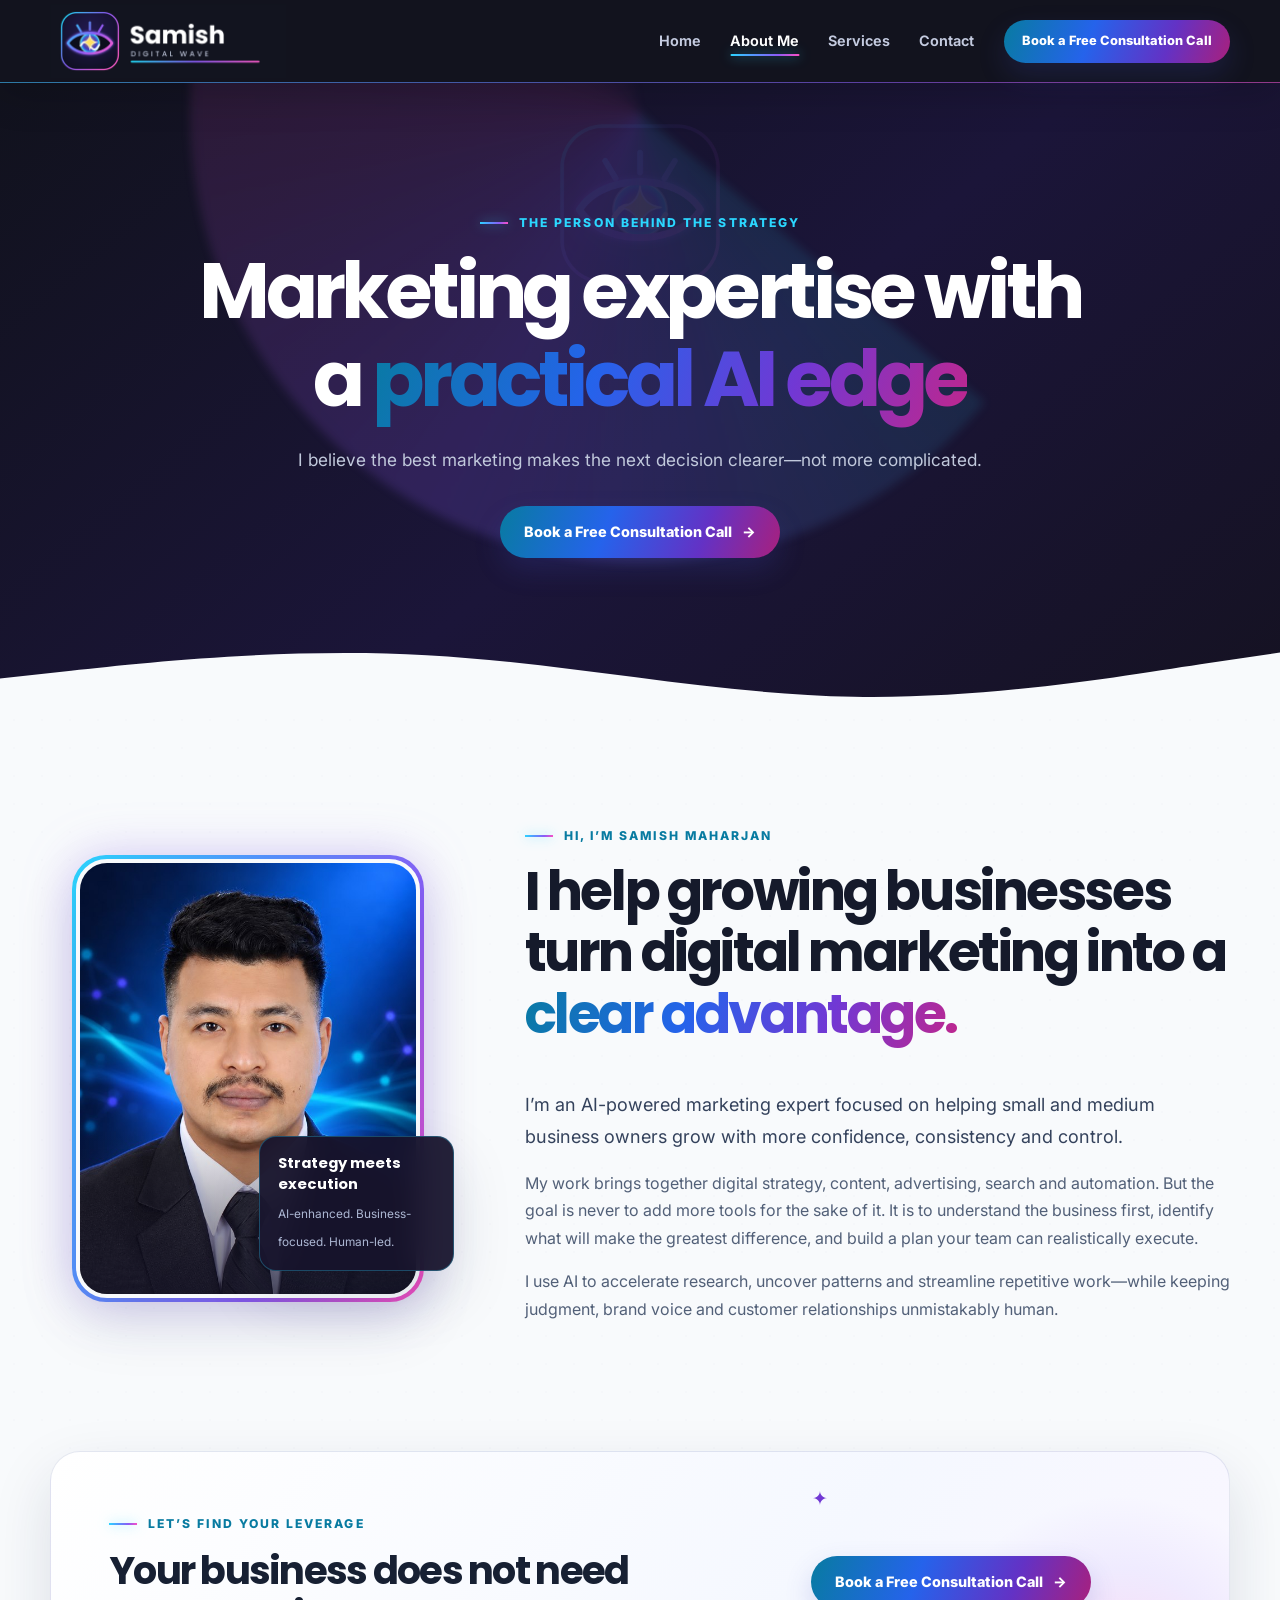
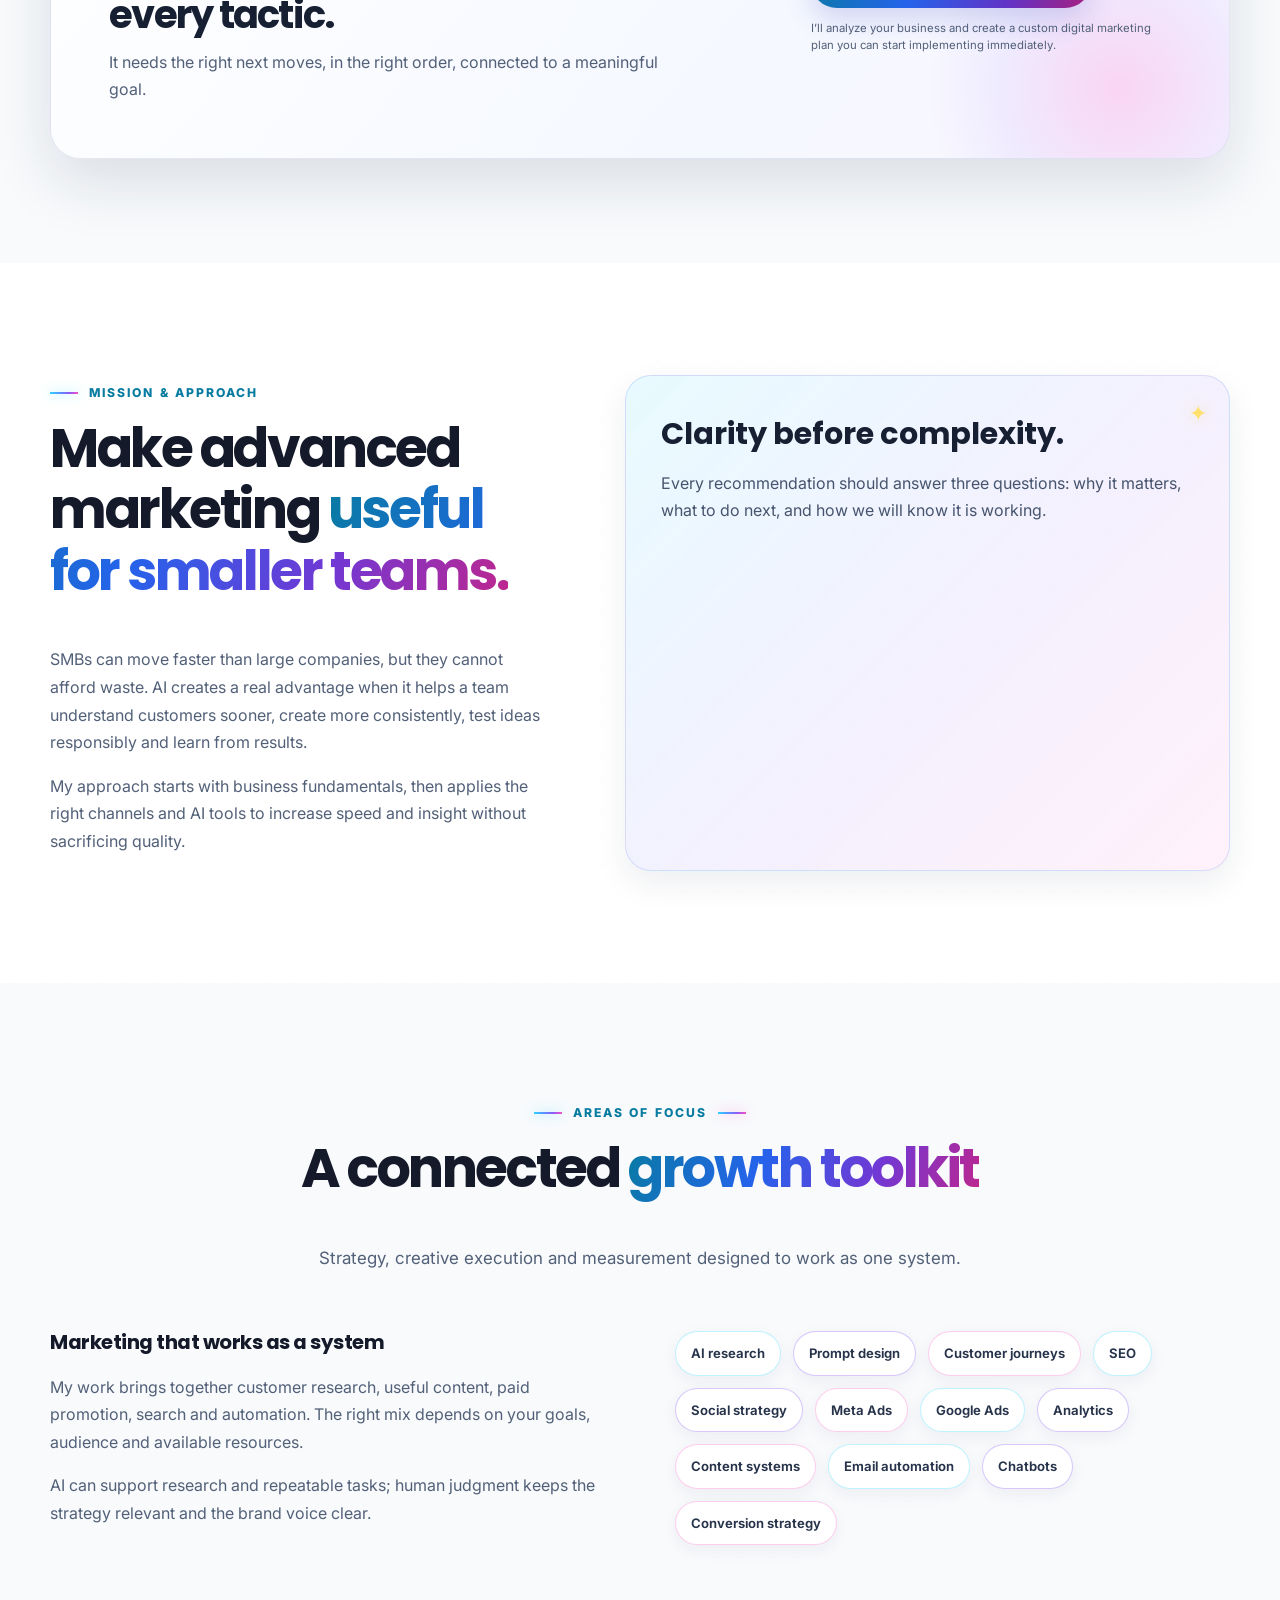
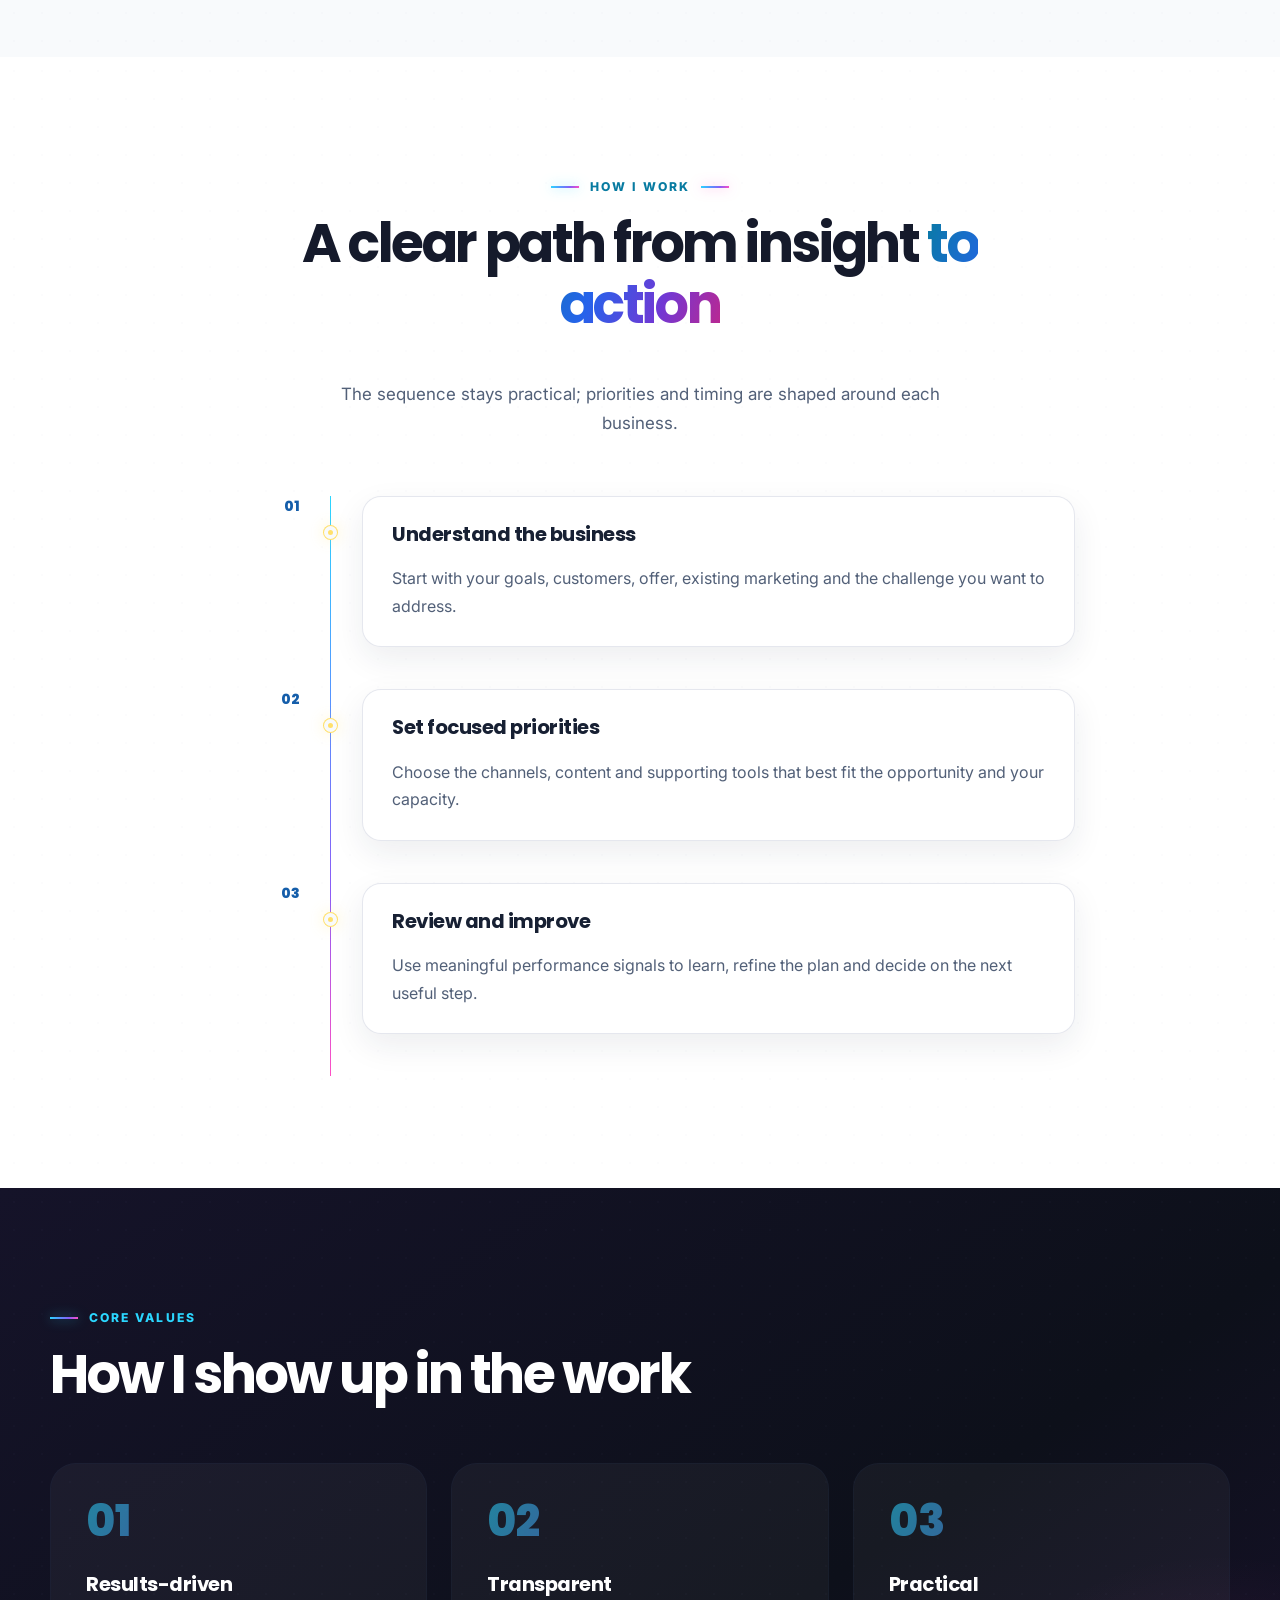
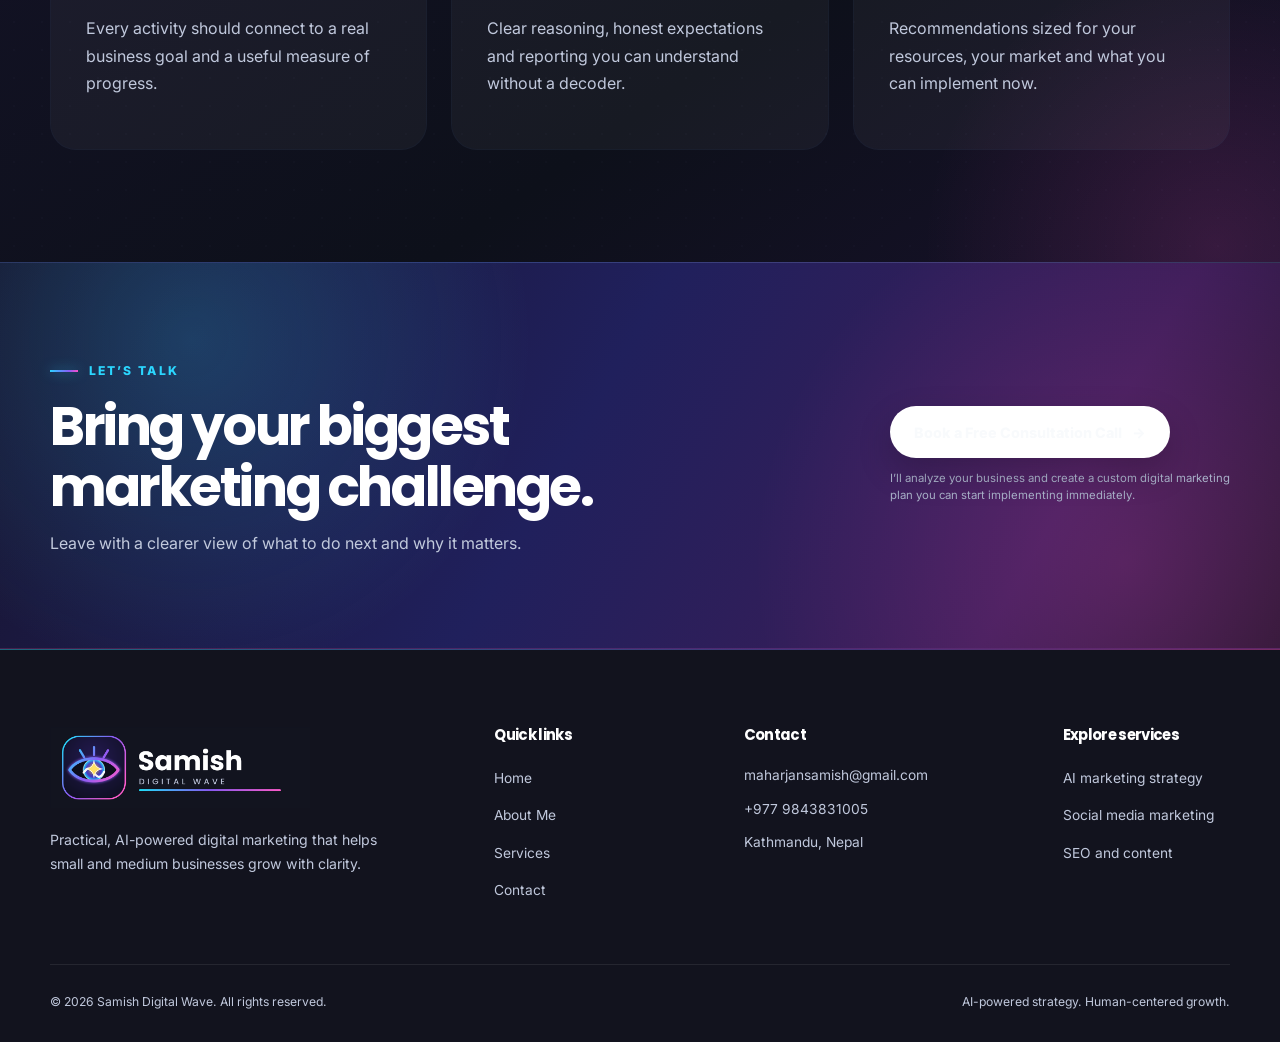
==== commit 819b36a9: "Improve Samish Digital Wave site and SEO" ====
--- a/about.html
+++ b/about.html
@@ -2,16 +2,24 @@
   <meta charset="utf-8"><meta name="viewport" content="width=device-width, initial-scale=1">
   <title>About Samish Maharjan | Samish Digital Wave</title>
   <meta name="description" content="Meet Samish Maharjan, an AI-powered marketing expert helping small and medium businesses grow with practical, transparent digital strategy.">
-  <meta name="theme-color" content="#10111B"><meta property="og:title" content="About Samish Maharjan | Samish Digital Wave"><meta property="og:description" content="A practical, AI-driven approach to sustainable small-business growth."><meta property="og:type" content="profile"><meta property="og:image" content="assets/samish-logo-stacked-dark.png">
-  <link rel="icon" href="assets/samish-icon-512.png" type="image/png"><link rel="preconnect" href="https://fonts.googleapis.com"><link rel="preconnect" href="https://fonts.gstatic.com" crossorigin><link href="https://fonts.googleapis.com/css2?family=Inter:wght@400;500;600;700;800&family=Poppins:wght@500;600;700&display=swap" rel="stylesheet"><link rel="stylesheet" href="css/style.css"><script src="js/script.js" defer></script>
+  <link rel="canonical" href="https://www.samish.com.np/about.html"><meta name="robots" content="index, follow">
+  <meta name="theme-color" content="#10111B"><meta property="og:title" content="About Samish Maharjan | Samish Digital Wave"><meta property="og:description" content="A practical, AI-driven approach to sustainable small-business growth."><meta property="og:type" content="profile"><meta property="og:url" content="https://www.samish.com.np/about.html"><meta property="og:image" content="https://www.samish.com.np/assets/samish-logo-stacked-dark.png"><meta property="og:image:alt" content="Samish Digital Wave logo"><meta name="twitter:card" content="summary_large_image"><meta name="twitter:title" content="About Samish Maharjan | Samish Digital Wave"><meta name="twitter:description" content="A practical, AI-driven approach to sustainable small-business growth."><meta name="twitter:image" content="https://www.samish.com.np/assets/samish-logo-stacked-dark.png">
+  <script type="application/ld+json">
+  {"@context":"https://schema.org","@graph":[
+    {"@type":"Organization","@id":"https://www.samish.com.np/#organization","url":"https://www.samish.com.np/","name":"Samish Digital Wave","email":"maharjansamish@gmail.com","telephone":"+9779843831005","logo":{"@type":"ImageObject","url":"https://www.samish.com.np/assets/samish-logo-horizontal-960.png"},"address":{"@type":"PostalAddress","addressLocality":"Kathmandu","addressCountry":"NP"}},
+    {"@type":"Person","@id":"https://www.samish.com.np/#samish-maharjan","name":"Samish Maharjan","jobTitle":"AI-Powered Marketing Expert","description":"AI-powered marketing expert helping small and medium businesses grow with practical, transparent digital strategy.","image":"https://www.samish.com.np/assets/samish-maharjan-1106.jpg","email":"maharjansamish@gmail.com","telephone":"+9779843831005","address":{"@type":"PostalAddress","addressLocality":"Kathmandu","addressCountry":"NP"},"worksFor":{"@id":"https://www.samish.com.np/#organization"},"knowsAbout":["AI marketing","digital marketing strategy","social media marketing","paid advertising","SEO","content marketing","marketing automation"]},
+    {"@type":"AboutPage","@id":"https://www.samish.com.np/about.html#webpage","url":"https://www.samish.com.np/about.html","name":"About Samish Maharjan | Samish Digital Wave","description":"Meet Samish Maharjan and learn about his AI-powered approach to small-business marketing.","mainEntity":{"@id":"https://www.samish.com.np/#samish-maharjan"},"publisher":{"@id":"https://www.samish.com.np/#organization"},"inLanguage":"en"}
+  ]}
+  </script>
+  <link rel="icon" href="assets/samish-icon-512.png" type="image/png"><link rel="preconnect" href="https://fonts.googleapis.com"><link rel="preconnect" href="https://fonts.gstatic.com" crossorigin><link rel="preload" as="style" href="https://fonts.googleapis.com/css2?family=Inter:wght@400;500;600;700;800&family=Poppins:wght@500;600;700&display=swap"><link href="https://fonts.googleapis.com/css2?family=Inter:wght@400;500;600;700;800&family=Poppins:wght@500;600;700&display=swap" rel="stylesheet" media="print" onload="this.media='all'"><noscript><link href="https://fonts.googleapis.com/css2?family=Inter:wght@400;500;600;700;800&family=Poppins:wght@500;600;700&display=swap" rel="stylesheet"></noscript><link rel="stylesheet" href="css/style.css"><script src="js/script.js" defer></script>
 </head><body>
   <a class="skip-link" href="#main-content">Skip to content</a>
-  <header class="site-header"><div class="container nav-wrap"><a class="brand" href="index.html" aria-label="Samish Digital Wave home"><img src="assets/samish-logo-horizontal-dark.png" alt="Samish Digital Wave"></a><button class="menu-toggle" type="button" aria-label="Toggle navigation" aria-controls="primary-menu" aria-expanded="false"><span></span><span></span><span></span></button><nav class="nav-menu" id="primary-menu" aria-label="Primary navigation"><ul class="nav-links"><li><a class="nav-link" href="index.html">Home</a></li><li><a class="nav-link" href="about.html" aria-current="page">About Me</a></li><li><a class="nav-link" href="services.html">Services</a></li><li><a class="nav-link" href="contact.html">Contact</a></li></ul><a class="btn btn-primary btn-small nav-cta" href="contact.html#book">Book a Free Consultation Call</a></nav></div></header>
+  <header class="site-header"><div class="container nav-wrap"><a class="brand" href="index.html" aria-label="Samish Digital Wave home"><img src="assets/samish-logo-horizontal-960.png" width="960" height="300" alt="Samish Digital Wave"></a><button class="menu-toggle" type="button" aria-label="Toggle navigation" aria-controls="primary-menu" aria-expanded="false"><span></span><span></span><span></span></button><nav class="nav-menu" id="primary-menu" aria-label="Primary navigation"><ul class="nav-links"><li><a class="nav-link" href="index.html">Home</a></li><li><a class="nav-link" href="about.html" aria-current="page">About Me</a></li><li><a class="nav-link" href="services.html">Services</a></li><li><a class="nav-link" href="contact.html">Contact</a></li></ul><a class="btn btn-primary btn-small nav-cta" href="contact.html#book">Book a Free Consultation Call</a></nav></div></header>
   <main id="main-content">
     <section class="page-hero"><div class="container reveal"><span class="eyebrow">The person behind the strategy</span><h1>Marketing expertise with a <span class="text-gradient">practical AI edge</span></h1><p>I believe the best marketing makes the next decision clearer—not more complicated.</p><div class="button-row"><a class="btn btn-primary" href="contact.html#book">Book a Free Consultation Call <span class="arrow">→</span></a></div></div><div class="wave-divider" aria-hidden="true"><svg viewBox="0 0 1440 90" preserveAspectRatio="none"><path fill="currentColor" d="M0 56 80 47c80-9 240-27 400-18s320 45 480 48 320-27 400-39l80-12v64H0Z"/></svg></div></section>
 
     <section class="section" id="about-story"><div class="container about-intro">
-      <div class="portrait-wrap reveal"><div class="portrait-frame"><img src="assets/samish-maharjan.png" alt="Professional portrait of Samish Maharjan" width="1104" height="1422"></div><div class="portrait-badge"><strong>Strategy meets execution</strong><span>AI-enhanced. Business-focused. Human-led.</span></div></div>
+      <div class="portrait-wrap reveal"><div class="portrait-frame"><img src="assets/samish-maharjan-1106.jpg" srcset="assets/samish-maharjan-600.jpg 600w, assets/samish-maharjan-1106.jpg 1106w" sizes="(max-width: 358px) calc(100vw - 28px), (max-width: 820px) 330px, 344px" alt="Samish Maharjan, in a dark suit against a blue digital background" width="1106" height="1422" loading="lazy" decoding="async"></div><div class="portrait-badge"><strong>Strategy meets execution</strong><span>AI-enhanced. Business-focused. Human-led.</span></div></div>
       <div class="reveal reveal-delay-1"><span class="eyebrow">Hi, I’m Samish Maharjan</span><h2>I help growing businesses turn digital marketing into a <span class="text-gradient">clear advantage.</span></h2><p class="lead">I’m an AI-powered marketing expert focused on helping small and medium business owners grow with more confidence, consistency and control.</p><p>My work brings together digital strategy, content, advertising, search and automation. But the goal is never to add more tools for the sake of it. It is to understand the business first, identify what will make the greatest difference, and build a plan your team can realistically execute.</p><p>I use AI to accelerate research, uncover patterns and streamline repetitive work—while keeping judgment, brand voice and customer relationships unmistakably human.</p></div>
     </div></section>
 
@@ -19,21 +27,20 @@
 
     <section class="section section-white"><div class="container mission-grid"><div class="reveal"><span class="eyebrow">Mission &amp; approach</span><h2>Make advanced marketing <span class="text-gradient">useful for smaller teams.</span></h2><p>SMBs can move faster than large companies, but they cannot afford waste. AI creates a real advantage when it helps a team understand customers sooner, create more consistently, test ideas responsibly and learn from results.</p><p>My approach starts with business fundamentals, then applies the right channels and AI tools to increase speed and insight without sacrificing quality.</p></div><aside class="mission-aside reveal reveal-delay-1"><strong>Clarity before complexity.</strong><p>Every recommendation should answer three questions: why it matters, what to do next, and how we will know it is working.</p></aside></div></section>
 
-    <section class="section" aria-labelledby="skills-title"><div class="container"><div class="section-heading center reveal"><span class="eyebrow">Skills &amp; tools</span><h2 id="skills-title">A connected <span class="text-gradient">growth toolkit</span></h2><p>Strategy, creative execution and measurement designed to work as one system.</p></div><div class="skills-wrap">
-      <div class="reveal"><div class="skill"><div class="skill-label"><span>AI strategy &amp; tools</span><span>Advanced</span></div><div class="skill-track"><div class="skill-bar" style="--level:92%"></div></div></div><div class="skill"><div class="skill-label"><span>Digital marketing strategy</span><span>Advanced</span></div><div class="skill-track"><div class="skill-bar" style="--level:90%"></div></div></div><div class="skill"><div class="skill-label"><span>Content &amp; SEO</span><span>Proficient</span></div><div class="skill-track"><div class="skill-bar" style="--level:84%"></div></div></div><div class="skill"><div class="skill-label"><span>Paid media &amp; analytics</span><span>Proficient</span></div><div class="skill-track"><div class="skill-bar" style="--level:82%"></div></div></div><p class="placeholder-note">Skill levels are sample content—edit them to reflect your experience.</p></div>
+    <section class="section" aria-labelledby="skills-title"><div class="container"><div class="section-heading center reveal"><span class="eyebrow">Areas of focus</span><h2 id="skills-title">A connected <span class="text-gradient">growth toolkit</span></h2><p>Strategy, creative execution and measurement designed to work as one system.</p></div><div class="skills-wrap">
+      <div class="reveal"><h3>Marketing that works as a system</h3><p>My work brings together customer research, useful content, paid promotion, search and automation. The right mix depends on your goals, audience and available resources.</p><p>AI can support research and repeatable tasks; human judgment keeps the strategy relevant and the brand voice clear.</p></div>
       <div class="tag-cloud reveal reveal-delay-1" aria-label="Marketing skills"><span class="tag">AI research</span><span class="tag">Prompt design</span><span class="tag">Customer journeys</span><span class="tag">SEO</span><span class="tag">Social strategy</span><span class="tag">Meta Ads</span><span class="tag">Google Ads</span><span class="tag">Analytics</span><span class="tag">Content systems</span><span class="tag">Email automation</span><span class="tag">Chatbots</span><span class="tag">Conversion strategy</span></div>
     </div></div></section>
 
-    <section class="section section-white" aria-labelledby="journey-title"><div class="container"><div class="section-heading center reveal"><span class="eyebrow">My journey</span><h2 id="journey-title">Experience shaped by <span class="text-gradient">curiosity and action</span></h2><p>A practical path from digital foundations to AI-powered growth strategy.</p></div><div class="timeline">
-      <article class="timeline-item reveal"><div class="timeline-year">2022</div><div class="timeline-content"><h3>Building digital marketing foundations</h3><p>Focused on the essentials that help a business get found and earn attention: understanding customers, shaping clear messages and learning how digital channels work together.</p></div></article>
-      <article class="timeline-item reveal"><div class="timeline-year">2023–2024</div><div class="timeline-content"><h3>Connecting strategy with execution</h3><p>Expanded into content, social media, search and paid promotion—bringing the pieces together around real business goals instead of treating each channel as a standalone tactic.</p></div></article>
-      <article class="timeline-item reveal"><div class="timeline-year">2025</div><div class="timeline-content"><h3>Putting AI to work, thoughtfully</h3><p>Started integrating AI into research, ideation and repeatable workflows to make marketing more efficient, while keeping human judgment and each brand’s voice at the center.</p></div></article>
-      <article class="timeline-item reveal"><div class="timeline-year">2026–Now</div><div class="timeline-content"><h3>Growing Samish Digital Wave</h3><p>Helping small and medium businesses find a clear next step, build practical marketing systems and pursue sustainable growth with an AI-powered, human-led approach.</p></div></article>
+    <section class="section section-white" aria-labelledby="journey-title"><div class="container"><div class="section-heading center reveal"><span class="eyebrow">How I work</span><h2 id="journey-title">A clear path from insight <span class="text-gradient">to action</span></h2><p>The sequence stays practical; priorities and timing are shaped around each business.</p></div><div class="timeline">
+      <article class="timeline-item reveal"><div class="timeline-year">01</div><div class="timeline-content"><h3>Understand the business</h3><p>Start with your goals, customers, offer, existing marketing and the challenge you want to address.</p></div></article>
+      <article class="timeline-item reveal"><div class="timeline-year">02</div><div class="timeline-content"><h3>Set focused priorities</h3><p>Choose the channels, content and supporting tools that best fit the opportunity and your capacity.</p></div></article>
+      <article class="timeline-item reveal"><div class="timeline-year">03</div><div class="timeline-content"><h3>Review and improve</h3><p>Use meaningful performance signals to learn, refine the plan and decide on the next useful step.</p></div></article>
     </div></div></section>
 
     <section class="section section-dark" aria-labelledby="values-title"><div class="container"><div class="section-heading reveal"><span class="eyebrow">Core values</span><h2 id="values-title">How I show up in the work</h2></div><div class="values-grid"><article class="value-card reveal"><span class="value-number">01</span><h3>Results-driven</h3><p>Every activity should connect to a real business goal and a useful measure of progress.</p></article><article class="value-card reveal reveal-delay-1"><span class="value-number">02</span><h3>Transparent</h3><p>Clear reasoning, honest expectations and reporting you can understand without a decoder.</p></article><article class="value-card reveal reveal-delay-2"><span class="value-number">03</span><h3>Practical</h3><p>Recommendations sized for your resources, your market and what you can implement now.</p></article></div></div></section>
 
     <section class="final-cta"><div class="container inner"><div><span class="eyebrow">Let’s talk</span><h2>Bring your biggest marketing challenge.</h2><p>Leave with a clearer view of what to do next and why it matters.</p></div><div class="action"><a class="btn btn-dark" href="contact.html#book">Book a Free Consultation Call <span class="arrow">→</span></a><small>I’ll analyze your business and create a custom digital marketing plan you can start implementing immediately.</small></div></div></section>
   </main>
-  <footer class="site-footer"><div class="container"><div class="footer-grid"><div><a class="footer-brand" href="index.html"><img src="assets/samish-logo-horizontal-dark.png" alt="Samish Digital Wave"></a><p class="footer-about">Practical, AI-powered digital marketing that helps small and medium businesses grow with clarity.</p></div><div><h3>Quick links</h3><ul class="footer-links"><li><a href="index.html">Home</a></li><li><a href="about.html">About Me</a></li><li><a href="services.html">Services</a></li><li><a href="contact.html">Contact</a></li></ul></div><div class="footer-contact"><h3>Contact</h3><p><a href="mailto:maharjansamish@gmail.com">maharjansamish@gmail.com</a></p><p><a href="tel:+9779843831005">+977 9843831005</a></p><p>Kathmandu, Nepal</p></div><div><h3>Follow</h3><div class="social-row"><a class="social-link" href="#" aria-label="LinkedIn">in</a><a class="social-link" href="#" aria-label="Facebook">f</a><a class="social-link" href="#" aria-label="Instagram">ig</a></div></div></div><div class="footer-bottom"><p>© 2026 Samish Digital Wave. All rights reserved.</p><p>AI-powered strategy. Human-centered growth.</p></div></div></footer>
+  <footer class="site-footer"><div class="container"><div class="footer-grid"><div><a class="footer-brand" href="index.html"><img src="assets/samish-logo-horizontal-960.png" width="960" height="300" alt="Samish Digital Wave" loading="lazy" decoding="async"></a><p class="footer-about">Practical, AI-powered digital marketing that helps small and medium businesses grow with clarity.</p></div><div><h2>Quick links</h2><ul class="footer-links"><li><a href="index.html">Home</a></li><li><a href="about.html">About Me</a></li><li><a href="services.html">Services</a></li><li><a href="contact.html">Contact</a></li></ul></div><div class="footer-contact"><h2>Contact</h2><p><a href="mailto:maharjansamish@gmail.com">maharjansamish@gmail.com</a></p><p><a href="tel:+9779843831005">+977 9843831005</a></p><p>Kathmandu, Nepal</p></div><div><h2>Explore services</h2><ul class="footer-links"><li><a href="services.html#strategy">AI marketing strategy</a></li><li><a href="services.html#social">Social media marketing</a></li><li><a href="services.html#seo">SEO and content</a></li></ul></div></div><div class="footer-bottom"><p>© 2026 Samish Digital Wave. All rights reserved.</p><p>AI-powered strategy. Human-centered growth.</p></div></div></footer>
 </body></html>
--- a/css/style.css
+++ b/css/style.css
@@ -76,8 +76,8 @@
 .site-header { position: sticky; z-index: 100; top: 0; color: var(--white); background: rgba(16,17,27,.88); border-bottom: 1px solid rgba(139,92,246,.2); box-shadow: 0 10px 40px rgba(0,0,0,.18); backdrop-filter: blur(20px); }
 .site-header::after { position: absolute; right: 0; bottom: -1px; left: 0; height: 1px; content: ""; background: var(--gradient); opacity: .48; }
 .nav-wrap { display: flex; min-height: 82px; align-items: center; justify-content: space-between; gap: 28px; }
-.brand { position: relative; z-index: 102; flex: 0 0 auto; width: 236px; }
-.brand img, .footer-brand img { width: 100%; }
+.brand { position: relative; z-index: 102; flex: 0 0 auto; width: 236px; aspect-ratio: 3.2 / 1; }
+.brand img, .footer-brand img { width: 100%; height: 100%; object-fit: contain; }
 .nav-menu { display: flex; align-items: center; gap: 30px; }
 .nav-links { display: flex; align-items: center; gap: 29px; margin: 0; padding: 0; list-style: none; }
 .nav-link { position: relative; padding: 29px 0 26px; color: #bcc4dc; font-size: .9rem; font-weight: 650; }
@@ -183,21 +183,6 @@
 .process-step:nth-child(3) .step-number { border-color: rgba(255,79,195,.5); box-shadow: 0 0 0 7px var(--navy), 0 0 28px rgba(255,79,195,.2); }
 .process-step p { margin-bottom: 0; font-size: .92rem; }
 
-/* Testimonials */
-.testimonial-wrap { overflow: hidden; padding: 24px 0 8px; }
-.testimonial-track { display: flex; transition: transform .55s cubic-bezier(.2,.7,.2,1); }
-.testimonial { min-width: 100%; padding: 0 12%; text-align: center; }
-.quote-mark { margin-bottom: 10px; color: var(--gold); font: 700 5.4rem/1 Georgia, serif; text-shadow: 0 0 22px rgba(255,224,107,.28); }
-.testimonial blockquote { max-width: 830px; margin: 0 auto 28px; color: var(--white); font: 500 clamp(1.25rem,2.7vw,2rem)/1.55 "Poppins", sans-serif; }
-.testimonial cite { color: #9da7c4; font-style: normal; }
-.testimonial cite strong { display: block; margin-bottom: 2px; color: var(--white); }
-.slider-controls { display: flex; align-items: center; justify-content: center; gap: 14px; margin-top: 40px; }
-.slider-btn { display: grid; width: 44px; height: 44px; color: var(--white); background: rgba(255,255,255,.045); border: 1px solid var(--line); border-radius: 50%; cursor: pointer; place-items: center; transition: .2s; }
-.slider-btn:hover { color: var(--gold); border-color: rgba(255,224,107,.42); }
-.slider-dots { display: flex; gap: 7px; }
-.slider-dot { width: 8px; height: 8px; padding: 0; background: #4d4d67; border: 0; border-radius: 50%; cursor: pointer; transition: .2s; }
-.slider-dot.active { width: 25px; background: var(--gradient); border-radius: 99px; box-shadow: 0 0 10px rgba(43,215,255,.45); }
-
 /* Inner page hero */
 .page-hero { position: relative; overflow: hidden; padding: 122px 0 148px; text-align: center; background: linear-gradient(140deg, #11121d, #1b1539 54%, #151222); }
 .page-hero::before { position: absolute; top: -420px; left: 50%; width: 900px; height: 900px; content: ""; background: conic-gradient(from 130deg, rgba(43,215,255,.1), rgba(139,92,246,.2), rgba(255,79,195,.1), transparent 64%); border-radius: 50%; filter: blur(5px); transform: translateX(-50%); }
@@ -224,11 +209,6 @@
 .mission-aside strong { display: block; max-width: 80%; margin-bottom: 13px; color: var(--white); font: 700 1.9rem "Poppins", sans-serif; }
 .mission-aside p { margin-bottom: 0; color: #c3cae0; }
 .skills-wrap { display: grid; grid-template-columns: 1fr 1fr; gap: 70px; }
-.skill { margin-bottom: 24px; }
-.skill-label { display: flex; justify-content: space-between; margin-bottom: 9px; color: #edf0fb; font-size: .88rem; font-weight: 700; }
-.skill-track { overflow: hidden; height: 9px; background: #292942; border: 1px solid rgba(255,255,255,.05); border-radius: 99px; }
-.skill-bar { width: 0; height: 100%; background: var(--gradient); border-radius: inherit; box-shadow: 0 0 16px rgba(139,92,246,.45); transition: width 1.2s cubic-bezier(.2,.7,.2,1); }
-.skill-bar.animated { width: var(--level); }
 .tag-cloud { display: flex; flex-wrap: wrap; align-content: flex-start; gap: 12px; }
 .tag { padding: 10px 15px; color: #e4e8f6; background: rgba(255,255,255,.045); border: 1px solid var(--line); border-radius: 999px; box-shadow: var(--shadow-sm); font-size: .82rem; font-weight: 650; }
 .tag:nth-child(3n+1) { border-color: rgba(43,215,255,.3); }
@@ -322,9 +302,9 @@
 .site-footer { position: relative; padding: 78px 0 29px; color: #aab3cb; background: #10111b; }
 .site-footer::before { position: absolute; top: 0; right: 0; left: 0; height: 1px; content: ""; background: var(--gradient); opacity: .42; }
 .footer-grid { display: grid; padding-bottom: 50px; grid-template-columns: 1.4fr .7fr .95fr .6fr; gap: 54px; }
-.footer-brand { display: block; width: 260px; margin-bottom: 20px; }
+.footer-brand { display: block; width: 260px; aspect-ratio: 3.2 / 1; margin-bottom: 20px; }
 .footer-about { max-width: 340px; color: #8993ae; font-size: .88rem; }
-.site-footer h3 { margin-bottom: 20px; color: var(--white); font-size: .93rem; }
+.site-footer h2 { margin-bottom: 20px; color: var(--white); font-size: .93rem; }
 .footer-links { margin: 0; padding: 0; list-style: none; }
 .footer-links li { margin-bottom: 10px; }
 .footer-links a, .footer-contact a { color: #99a3bd; transition: color .2s; }
@@ -332,10 +312,11 @@
 .footer-links a:hover, .footer-contact a:hover { color: var(--cyan); }
 .footer-contact p { margin-bottom: 10px; color: #99a3bd; font-size: .86rem; overflow-wrap: anywhere; }
 .footer-bottom { display: flex; align-items: center; justify-content: space-between; gap: 20px; padding-top: 27px; border-top: 1px solid rgba(255,255,255,.08); }
-.footer-bottom p { margin: 0; color: #6f7893; font-size: .76rem; }
+.footer-bottom p { margin: 0; color: #929db8; font-size: .76rem; }
 
 /* Motion */
-.reveal { opacity: 0; transform: translateY(28px); transition: opacity .72s ease, transform .72s ease; }
+.reveal { opacity: 1; transform: none; transition: opacity .72s ease, transform .72s ease; }
+.js .reveal:not(.in-view) { opacity: 0; transform: translateY(28px); }
 .reveal.in-view { opacity: 1; transform: translateY(0); }
 .reveal-delay-1 { transition-delay: .1s; }
 .reveal-delay-2 { transition-delay: .2s; }
@@ -409,7 +390,6 @@
   .growth-item { min-height: 108px; padding: 18px 10px; }
   .growth-item strong { font-size: .75rem; }
   .cta-panel { padding: 39px 24px; }
-  .testimonial { padding: 0 3%; }
   .portrait-badge { right: 8px; bottom: 15px; }
   .timeline::before { left: 11px; }
   .timeline-item { grid-template-columns: 1fr; gap: 10px; padding-left: 38px; }
@@ -429,3 +409,137 @@
   *, *::before, *::after { scroll-behavior: auto !important; animation-duration: .01ms !important; animation-iteration-count: 1 !important; transition-duration: .01ms !important; }
   .reveal { opacity: 1; transform: none; }
 }
+
+/* Light canvas with the supplied Samish neon logo as the brand anchor. */
+:root {
+  color-scheme: light;
+  --navy: #f8fafc;
+  --navy-2: #eef2f8;
+  --surface: #ffffff;
+  --surface-2: #e9edff;
+  --surface-3: #f1f5f9;
+  --ink: #172033;
+  --muted: #526078;
+  --line: rgba(35, 54, 94, .13);
+  --line-bright: rgba(37, 99, 235, .25);
+  --gradient-soft: linear-gradient(135deg, rgba(43,215,255,.11), rgba(139,92,246,.09) 55%, rgba(255,79,195,.08));
+  --shadow-sm: 0 12px 32px rgba(26, 38, 68, .08);
+  --shadow-lg: 0 24px 60px rgba(26, 38, 68, .13);
+  --glow: 0 12px 42px rgba(100, 80, 210, .11);
+  --gradient-text: linear-gradient(110deg, #087ba1, #2563eb 38%, #7138d4 70%, #c0268c);
+}
+
+body {
+  color: var(--ink);
+  background:
+    radial-gradient(circle at 9% 7%, rgba(43,215,255,.08), transparent 28rem),
+    radial-gradient(circle at 92% 22%, rgba(139,92,246,.06), transparent 30rem),
+    #f8fafc;
+}
+h1, h2, h3, h4 { color: #151a2b; }
+p { color: var(--muted); }
+.text-gradient { background-image: var(--gradient-text); }
+.placeholder-note { color: #5c687e; }
+.section { background: #f8fafc; }
+.section::before { background-image: radial-gradient(rgba(99,116,160,.12) .8px, transparent .8px); opacity: .18; }
+.section-white { background: #fff; }
+.section-dark { background: linear-gradient(145deg, #151329, #0d101a 62%, #17112a); }
+.section-dark::before { background-image: radial-gradient(rgba(160,151,220,.14) .8px, transparent .8px); opacity: .16; }
+.section-dark h1, .section-dark h2, .section-dark h3, .section-dark h4 { color: #fff; }
+.section-dark p { color: #c0c8dc; }
+.section-dark .eyebrow, .hero .eyebrow, .page-hero .eyebrow, .final-cta .eyebrow { color: var(--cyan); }
+.eyebrow { color: #087ba1; }
+
+/* The logo artwork carries its own dark canvas, so the header/footer match it. */
+.site-header { color: #fff; background: #12131e; border-bottom-color: rgba(139,92,246,.24); backdrop-filter: none; }
+.nav-link { color: #c4cbe0; }
+.nav-link:hover, .nav-link[aria-current="page"] { color: #fff; }
+.menu-toggle { background: rgba(255,255,255,.05); }
+.nav-menu { color: #fff; }
+.btn-primary { color: #fff; background: linear-gradient(110deg, #087ba1, #2563eb 38%, #6332c5 72%, #a8207d); box-shadow: 0 12px 28px rgba(66,73,190,.2); }
+.btn-primary:hover { box-shadow: 0 16px 36px rgba(66,73,190,.3); }
+.btn-secondary { color: #fff; background: rgba(255,255,255,.07); border-color: rgba(101,205,255,.42); }
+
+/* Keep the hero and calls to action dark; make the working sections bright. */
+.hero { color: #fff; background: linear-gradient(135deg, #11121d 12%, #17132f 55%, #11111c); }
+.hero h1, .hero h2, .hero h3, .page-hero h1, .page-hero h2, .final-cta h2 { color: #fff; }
+.hero-copy > p, .page-hero p, .final-cta p { color: #c1c9dc; }
+.cta-support { color: #c0c8dc; }
+.wave-divider { color: #f8fafc; }
+.trust-strip { background: #f8fafc; }
+.growth-panel { background: #fff; border-color: rgba(80,97,143,.15); box-shadow: var(--shadow-lg); }
+.growth-intro { background: linear-gradient(145deg, #e9f7ff, #f0edff 62%, #fff0fa); border-right-color: var(--line); }
+.growth-intro span { color: #6332c5; }
+.growth-intro strong, .growth-item strong { color: #182239; }
+.growth-item svg, .icon-box { color: #2563eb; filter: none; }
+.card { background: #fff; border-color: rgba(80,97,143,.14); box-shadow: var(--shadow-sm); }
+.card h3, .process-step h3, .service-content h2, .service-content h3 { color: #172033; }
+.card p, .process-step p, .service-content p { color: #526078; }
+.text-link { color: #1d4ed8; }
+.text-link:hover { color: #7e22ce; }
+.mid-cta { background: #f8fafc; }
+.cta-panel { background: linear-gradient(130deg, #fff, #f5f8ff 60%, #faf6ff); border-color: rgba(85,102,153,.15); box-shadow: var(--shadow-lg); }
+.cta-panel h2 { color: #172033; }
+.cta-panel p, .cta-panel .cta-action small { color: #526078; }
+.cta-panel::after { color: #7138d4; text-shadow: none; }
+.step-number { color: #fff; background: #2563eb; border-color: #2563eb; box-shadow: 0 0 0 7px #f8fafc, 0 8px 22px rgba(37,99,235,.2); }
+.process-step:nth-child(2) .step-number { background: #7138d4; border-color: #7138d4; box-shadow: 0 0 0 7px #f8fafc, 0 8px 22px rgba(113,56,212,.2); }
+.process-step:nth-child(3) .step-number { background: #bd268e; border-color: #bd268e; box-shadow: 0 0 0 7px #f8fafc, 0 8px 22px rgba(189,38,142,.18); }
+.lead { color: #34425c; }
+.portrait-frame { background: #fff; border-color: #f8fafc; box-shadow: var(--shadow-lg); }
+.portrait-badge { color: #fff; background: rgba(23,20,44,.94); }
+.mission-aside { border-color: rgba(37,99,235,.16); box-shadow: var(--shadow-sm); }
+.mission-aside strong { color: #172033; }
+.mission-aside p { color: #46546d; }
+.tag { color: #26334a; background: #fff; border-color: rgba(80,97,143,.18); box-shadow: 0 5px 16px rgba(26,38,68,.06); }
+.timeline-year { color: #155eaa; }
+.timeline-content { background: #fff; border-color: rgba(80,97,143,.15); box-shadow: var(--shadow-sm); }
+.timeline-content h3 { color: #172033; }
+.timeline-content p { color: #526078; }
+.timeline-content::before { border-color: #f8fafc; }
+.section-dark .value-card { background: rgba(255,255,255,.045); }
+.section-dark .value-card h3 { color: #fff; }
+.section-dark .value-card p { color: #c0c8dc; }
+
+.service-block { background: #fff; border-color: rgba(80,97,143,.15); box-shadow: var(--shadow-sm); }
+.service-content { color: #172033; }
+.service-visual { color: #fff; }
+.check-list li { color: #46546d; }
+.check-list li::before { color: #1d4ed8; background: #dbeafe; box-shadow: none; }
+.industry { color: #26334a; background: #fff; border-color: rgba(80,97,143,.15); box-shadow: var(--shadow-sm); }
+.industry:hover { color: #1d4ed8; }
+.industry svg { color: #2563eb; filter: none; }
+.faq-item { background: #fff; border-color: rgba(80,97,143,.16); box-shadow: 0 5px 18px rgba(26,38,68,.04); }
+.faq-question { color: #172033; }
+.faq-icon { border-color: rgba(37,99,235,.2); }
+
+.form-card, .contact-card { color: #172033; background: #fff; border-color: rgba(80,97,143,.15); box-shadow: var(--shadow-sm); }
+.form-card { box-shadow: var(--shadow-lg); }
+.form-card h2, .contact-card h3 { color: #172033; }
+label { color: #26334a; }
+input, select, textarea { color: #172033; background: #f8fafc; border-color: #cbd5e1; }
+input::placeholder, textarea::placeholder { color: #66738a; }
+input:focus, select:focus, textarea:focus { background: #fff; border-color: #2563eb; box-shadow: 0 0 0 4px rgba(37,99,235,.1); }
+.field-error { color: #b4233d; }
+.form-status.success { color: #146c4e; background: #ecfdf5; border-color: #a7f3d0; }
+.form-status.error { color: #a61b36; background: #fff1f2; border-color: #fecdd3; }
+.contact-list span { color: #59677e; }
+.contact-list strong { color: #172033; }
+.contact-list svg { color: #167da5; filter: none; }
+.social-link { color: #1d4ed8; background: #eff6ff; border-color: #dbeafe; }
+.call-step { background: #fff; border-color: rgba(80,97,143,.15); box-shadow: var(--shadow-sm); }
+.call-step strong { color: #6332c5; }
+.call-step h3 { color: #172033; }
+.call-step p { color: #526078; }
+.final-cta { background: linear-gradient(120deg, #17142e, #20205c 45%, #3b1d58 80%, #25152f); }
+.site-footer { color: #c0c8dc; background: #12131e; }
+.footer-about { color: #c0c8dc; }
+.footer-links a, .footer-contact a, .footer-contact p, .footer-bottom p { color: #c0c8dc; }
+
+@media (max-width: 820px) {
+  .nav-menu { background: #12131e; backdrop-filter: none; }
+  .hero::before { filter: none; animation: none; }
+  .orbit, .ai-core { animation: none; }
+  .ai-core, .floating-label, .portrait-badge { backdrop-filter: none; }
+  .page-hero::before { filter: none; }
+}
